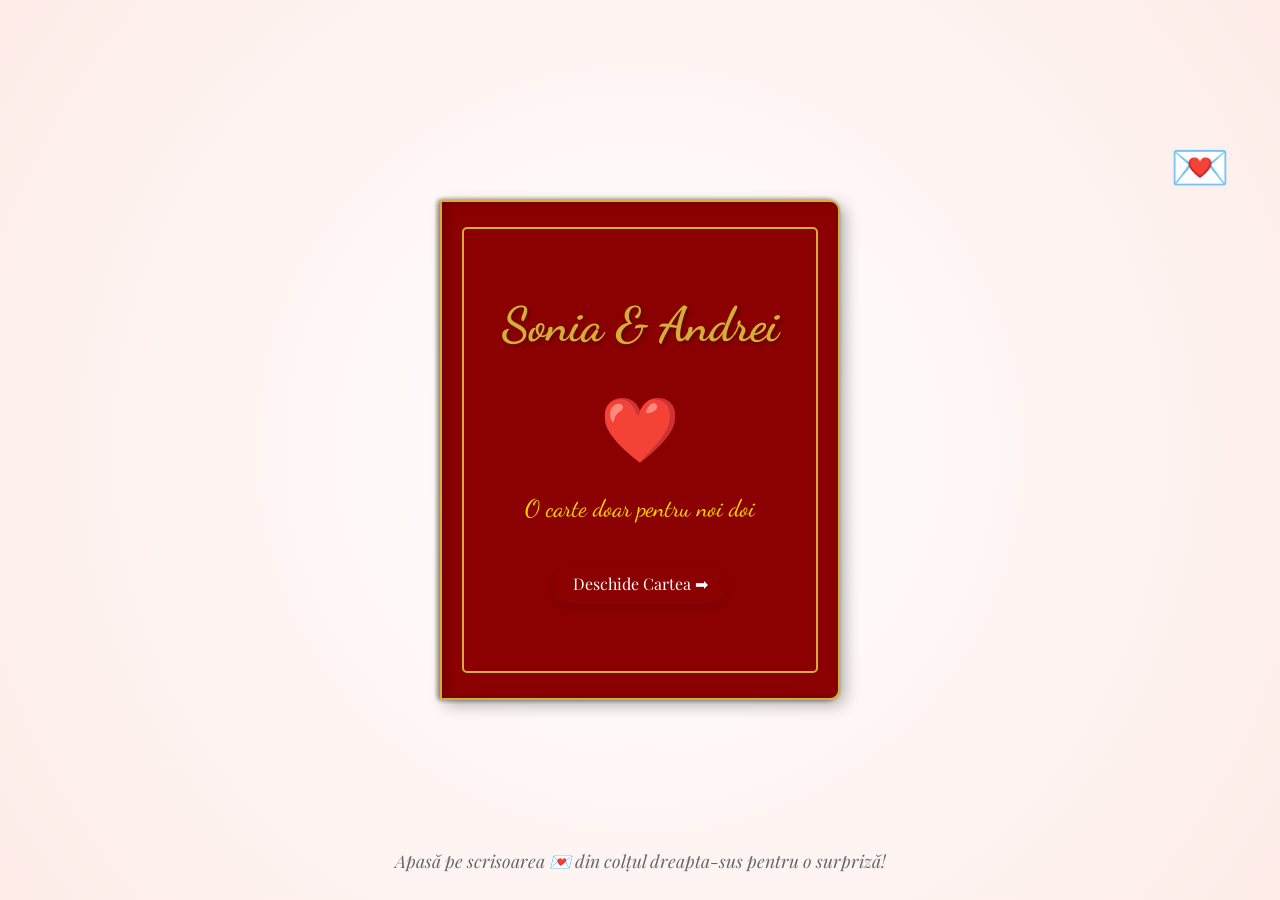
==== index.html @ a5e51661 "Add files via upload" ====
<!DOCTYPE html>
<html lang="ro">

<head>
    <meta charset="UTF-8">
    <meta name="viewport" content="width=device-width, initial-scale=1.0">
    <title>Pentru Iubirea Mea</title>
    <link rel="stylesheet" href="style.css">
    <link rel="preconnect" href="https://fonts.googleapis.com">
    <link rel="preconnect" href="https://fonts.gstatic.com" crossorigin>
    <link
        href="https://fonts.googleapis.com/css2?family=Dancing+Script:wght@700&family=Playfair+Display:ital,wght@0,400;0,700;1,400&display=swap"
        rel="stylesheet">
</head>

<body>

    <!-- Overlay pentru invitatia la date -->
    <div id="surprise-overlay" class="surprise-overlay hidden">
        <div class="surprise-content invitation-card">
            <h1 class="love-text">Date!!!!</h1>
            <div class="invitation-details">
                <p class="love-subtext">Doar noi doi</p>
                <p class="date-highlight">📅 Data: 26 Februarie 2026</p>
                <p class="date-highlight">⏰ Ora : 13:00</p>
                <p class="date-highlight">🌎 Locatia : Cinema si casa vranceana</p>
                <p class="plan-text">Cele mai bune locuri rezervate</p>
                <p class="plan-text">Ce zici? ❤️</p>
            </div>
            <button id="close-surprise" class="btn">Da normal!!!</button>
        </div>
        <div id="hearts-container"></div>
    </div>

    <div class="main-container">
        <!-- Scrisoarea / Invitatia -->
        <button id="magic-btn" class="magic-btn" title="Deschide scrisoarea!">💌</button>

        <div class="book-container">
            <div class="book" id="book">

                <!-- Foaia 1 : Coperta Față / Interior Copertă -->
                <div class="page" id="leaf1">
                    <div class="front page-content cover-front">
                        <h1>Sonia & Andrei</h1>
                        <div class="cover-decoration">❤️</div>
                        <p class="subtitle">O carte doar pentru noi doi</p>
                        <button class="next-btn" onclick="turnPage(1)">Deschide Cartea ➡</button>
                    </div>
                    <div class="back page-content">
                        <h2>Prima noastră ieșire...</h2>
                        <p>Totul a inceput simplu, si usor, nu a fost nimic fortat ceea ce m a facut sa ma indragostesc
                            pana peste cap de tine de la inceput</p>
                        <p>Când mă uit la pozele astea din prima zi, văd cât de mult am crescut amândoi și cât de frumos
                            a evoluat povestea noastră.</p>
                        <div class="decorative-line"></div>
                        <p class="date">Îmi aduc aminte cu cel mai mare drag.</p>
                    </div>
                </div>

                <!-- Foaia 2 : Prima noastra iesire -->
                <div class="page" id="leaf2">
                    <div class="front page-content">
                        <h2 style="margin-bottom: 5px;">Așa am început</h2>
                        <div class="double-polaroid-container">
                            <div class="polaroid polaroid-tilt-left small-polaroid">
                                <img src="poza6.jpeg" alt="Poza 6" class="memory-img small-img" id="img6">
                            </div>
                            <div class="polaroid polaroid-tilt-right small-polaroid">
                                <img src="poza7.jpeg" alt="Poza 7" class="memory-img small-img" id="img7">
                                <div class="caption">09.IX.2024</div>
                            </div>
                        </div>
                        <div class="page-controls">
                            <button class="prev-btn" onclick="turnBack(1)">⬅ Înapoi</button>
                            <button class="next-btn" onclick="turnPage(2)">Următoarea ➡</button>
                        </div>
                    </div>
                    <div class="back page-content">
                        <h2>Povestea Noastră...</h2>
                        <p>Aici voiam să las ceva drăguț scris pentru tine. Sincer, nici nu prea știu cum să încep.</p>
                        <p>Când mă uit înapoi la toate momentele noastre, îmi dau seama cât de norocos sunt să te am.
                            Ești cel mai bun lucru care mi s-a întâmplat.</p>
                        <div class="decorative-line"></div>
                        <p class="date">De la prima noastră ieșire până la o gramada de amintiri împreună.</p>
                    </div>
                </div>

                <!-- Foaia 3 : Primele Ierni -->
                <div class="page" id="leaf3">
                    <div class="front page-content">
                        <h2>Primele Ierni</h2>
                        <div class="polaroid">
                            <img src="poza5.jpg" alt="Poza 5" class="memory-img" id="img5">
                            <div class="caption">19.XII.2025</div>
                        </div>
                        <div class="page-controls">
                            <button class="prev-btn" onclick="turnBack(2)">⬅ Înapoi</button>
                            <button class="next-btn" onclick="turnPage(3)">Următoarea ➡</button>
                        </div>
                    </div>
                    <div class="back page-content text-page">
                        <p>De la primele noastre ieșiri mi-am dat seama că urmează ceva cu totul special între noi.</p>
                        <br>
                        <p>N-am să uit niciodată cum am început să ne cunoaștem, de la primele zâmbete și până acum.</p>
                    </div>
                </div>

                <!-- Foaia 4 : In bataia fulgilor -->
                <div class="page" id="leaf4">
                    <div class="front page-content">
                        <h2>În bătaia fulgilor</h2>
                        <div class="polaroid">
                            <img src="poza1.jpg" alt="Poza 1" class="memory-img" id="img1">
                            <div class="caption">23.I.2026</div>
                        </div>
                        <div class="page-controls">
                            <button class="prev-btn" onclick="turnBack(3)">⬅ Înapoi</button>
                            <button class="next-btn" onclick="turnPage(4)">Următoarea ➡</button>
                        </div>
                    </div>
                    <div class="back page-content text-page">
                        <p>Îmi aduc aminte cu drag și acum de momentele astea minunate ale noastre.</p>
                        <br>
                        <p>Chiar dacă afară este un frig de crăpau pietrele, tu mereu îmi încălzești sufletul.</p>
                    </div>
                </div>

                <!-- Foaia 5 : Momente de liniste -->
                <div class="page" id="leaf5">
                    <div class="front page-content">
                        <h2>Momente de liniște</h2>
                        <div class="polaroid">
                            <img src="poza2.jpg" alt="Poza 2" class="memory-img" id="img2">
                            <div class="caption">12.II.2026</div>
                        </div>
                        <div class="page-controls">
                            <button class="prev-btn" onclick="turnBack(4)">⬅ Înapoi</button>
                            <button class="next-btn" onclick="turnPage(5)">Următoarea ➡</button>
                        </div>
                    </div>
                    <div class="back page-content text-page">
                        <br>
                        <p>Nu contează neapărat unde suntem sau ce facem, ci faptul că suntem împreună. Tu ești "acasă"
                            pentru mine.</p>
                        <div class="hearts-illustration">💕</div>
                    </div>
                </div>

                <!-- Foaia 6 : Zambete de iarna -->
                <div class="page" id="leaf6">
                    <div class="front page-content">
                        <h2>Zâmbete de iarnă</h2>
                        <div class="polaroid">
                            <img src="poza3.jpg" alt="Poza 3" class="memory-img" id="img3">
                            <div class="caption">13.II.2026</div>
                        </div>
                        <div class="page-controls">
                            <button class="prev-btn" onclick="turnBack(5)">⬅ Înapoi</button>
                            <button class="next-btn" onclick="turnPage(6)">Următoarea ➡</button>
                        </div>
                    </div>
                    <div class="back page-content text-page">
                        <p>Te iubesc, Sonia!</p>
                        <br>
                        <p>Mai mult ca ieri, dar clar mai puțin ca mâine! ❤️</p>
                        <div class="hearts-illustration">✨</div>
                    </div>
                </div>

                <!-- Foaia 7 : Incheiere / Coperta Spate -->
                <div class="page" id="leaf7">
                    <div class="front page-content">
                        <h2>Viitorul Gata Scris</h2>
                        <p class="final-text">Și povestea continuă... Abia aștept să umplem cartea cu amintiri.</p>
                        <div class="polaroid small">
                            <img src="poza4.jpg" alt="Poza 4" class="memory-img" id="img4">
                            <div class="caption">20.II.2026</div>
                        </div>
                        <div class="page-controls">
                            <button class="prev-btn" onclick="turnBack(6)">⬅ Înapoi</button>
                            <button class="next-btn" onclick="turnPage(7)">Următoarea ➡</button>
                        </div>
                    </div>
                    <div class="back page-content cover-back">
                        <div class="cover-decoration">💓</div>
                        <h3>Facut cu dragoste pentru iubirea mea</h3>
                        <br><br>
                        <button class="next-btn" onclick="resetBook()">De la început ↺</button>
                    </div>
                </div>

            </div>
        </div>
    </div>

    <!-- Instructions for user to add photos -->
    <div class="photo-instructions">
        <p>Apasă pe scrisoarea 💌 din colțul dreapta-sus pentru o surpriză!</p>
    </div>

    <script src="script.js"></script>
</body>

</html>
---- style.css ----
:root {
    --bg-color: #fcf4f4;
    --paper-color: #fffdf5;
    --cover-color: #8B0000;
    --text-color: #3e2723;
    --gold: #d4af37;
    --heart-color: #ff4d4d;
}

* {
    box-sizing: border-box;
    margin: 0;
    padding: 0;
}

body {
    background-color: var(--bg-color);
    background-image: radial-gradient(circle at 50% 50%, #fff, #fdece8);
    font-family: 'Playfair Display', serif;
    color: var(--text-color);
    min-height: 100vh;
    display: flex;
    flex-direction: column;
    align-items: center;
    justify-content: center;
    overflow-x: hidden;
}

h1,
h2,
h3,
.love-text,
.cover-decoration,
.subtitle,
.magic-btn {
    font-family: 'Dancing Script', cursive;
}

/* --- Container Carte --- */
.main-container {
    perspective: 1500px;
    display: flex;
    justify-content: center;
    align-items: center;
    height: 80vh;
    width: 100vw;
}

.book-container {
    position: relative;
    width: 800px;
    height: 500px;
    transition: transform 0.5s ease;
    transform: translateX(-25%);
    /* Centreaza cartea inchisa */
}

@media (max-width: 900px) {
    .book-container {
        width: 90vw;
        height: 60vh;
    }
}

.book {
    position: relative;
    width: 50%;
    height: 100%;
    float: right;
    transform-style: preserve-3d;
}

/* --- Pagini --- */
.page {
    position: absolute;
    top: 0;
    left: 0;
    width: 100%;
    height: 100%;
    transform-origin: left center;
    transition: transform 1.5s cubic-bezier(0.645, 0.045, 0.355, 1);
    transform-style: preserve-3d;
}

.front,
.back {
    position: absolute;
    width: 100%;
    height: 100%;
    backface-visibility: hidden;
    padding: 30px;
    display: flex;
    flex-direction: column;
    justify-content: center;
    align-items: center;
    text-align: center;
    background-color: var(--paper-color);
    border: 1px solid #f0e6d2;
}

.front {
    z-index: 2;
    transform: rotateY(0deg);
    border-radius: 2px 10px 10px 2px;
    background-image: linear-gradient(to right, rgba(0, 0, 0, 0.05) 0%, rgba(0, 0, 0, 0) 5%);
    box-shadow: inset 0 0 20px rgba(0, 0, 0, 0.05), -2px 0 5px rgba(0, 0, 0, 0.1);
}

.back {
    z-index: 1;
    transform: rotateY(180deg);
    border-radius: 10px 2px 2px 10px;
    background-image: linear-gradient(to left, rgba(0, 0, 0, 0.05) 0%, rgba(0, 0, 0, 0) 5%);
    box-shadow: inset 0 0 20px rgba(0, 0, 0, 0.05), 2px 0 5px rgba(0, 0, 0, 0.1);
}

/* Coperte */
.cover-front,
.cover-back {
    background-color: var(--cover-color) !important;
    color: var(--gold);
    border: 2px solid var(--gold) !important;
    background-image: none !important;
    box-shadow: inset 4px 0 10px rgba(0, 0, 0, 0.2), 5px 5px 15px rgba(0, 0, 0, 0.3) !important;
}

.cover-front::after {
    content: '';
    position: absolute;
    top: 5%;
    left: 5%;
    right: 5%;
    bottom: 5%;
    border: 2px solid var(--gold);
    border-radius: 5px;
    pointer-events: none;
}

.cover-front h1 {
    font-size: 3rem;
    margin-bottom: 20px;
    line-height: 1.2;
    text-shadow: 2px 2px 4px rgba(0, 0, 0, 0.3);
}

.cover-decoration {
    font-size: 4rem;
    margin: 20px 0;
}

.subtitle {
    font-size: 1.5rem;
    color: #ffd700;
}

/* --- Elemente de design interior --- */
.page h2 {
    font-size: 2rem;
    color: var(--cover-color);
    margin-bottom: 20px;
}

p {
    font-size: 1.1rem;
    line-height: 1.6;
    margin-bottom: 15px;
}

.decorative-line {
    width: 50%;
    height: 2px;
    background: linear-gradient(90deg, transparent, var(--gold), transparent);
    margin: 20px auto;
}

.date {
    font-size: 0.9rem;
    font-style: italic;
    color: #777;
}

/* Cadre Poze tip Polaroid */
.polaroid {
    background: white;
    padding: 10px 10px 25px 10px;
    box-shadow: 0 4px 8px rgba(0, 0, 0, 0.1);
    transform: rotate(-2deg);
    transition: transform 0.3s;
    margin: 10px auto;
    max-width: 80%;
}

.polaroid:nth-child(even) {
    transform: rotate(3deg);
}

.polaroid:hover {
    transform: scale(1.05) rotate(0deg);
    z-index: 10;
}

.memory-img {
    width: 100%;
    height: 200px;
    object-fit: contain;
    background-color: #eee;
    /* Placeholder bg */
}

.polaroid.small .memory-img {
    height: 120px;
}

.double-polaroid-container {
    position: relative;
    width: 100%;
    height: 380px;
    /* Spatiu pentru pozele asezate pe diagonala */
    margin-top: 10px;
}

.small-polaroid {
    position: absolute;
    /* Pentru a le plasa unde vrem noi in container */
    padding: 8px 8px 15px 8px;
    box-shadow: 0 4px 8px rgba(0, 0, 0, 0.3);
}

.polaroid-tilt-left {
    top: 0;
    left: 10%;
    transform: rotate(-10deg) scale(0.95);
    z-index: 1;
    transition: transform 0.3s, z-index 0s;
}

.polaroid-tilt-right {
    bottom: 30px;
    right: 10%;
    transform: rotate(10deg) scale(1.05);
    z-index: 2;
    transition: transform 0.3s, z-index 0s;
}

.polaroid-tilt-left:hover,
.polaroid-tilt-right:hover {
    z-index: 10;
    transform: scale(1.2) rotate(0deg);
}

.small-img {
    height: 190px;
    width: auto;
    object-fit: cover;
    margin-bottom: 5px;
}

.caption {
    font-family: 'Dancing Script', cursive;
    font-size: 1.3rem;
    margin-top: 10px;
    color: #555;
}

.text-page {
    justify-content: center;
    padding: 40px;
}

.text-page p {
    font-size: 1.2rem;
    font-style: italic;
}

.hearts-illustration {
    font-size: 3rem;
    margin-top: 30px;
    animation: pulse 2s infinite;
}

@keyframes pulse {
    0% {
        transform: scale(1);
    }

    50% {
        transform: scale(1.1);
    }

    100% {
        transform: scale(1);
    }
}

/* --- Butoane --- */
button {
    background-color: var(--cover-color);
    color: white;
    border: none;
    padding: 10px 20px;
    border-radius: 20px;
    font-family: 'Playfair Display', serif;
    font-size: 1rem;
    cursor: pointer;
    transition: background-color 0.3s, transform 0.2s;
    margin-top: 20px;
    box-shadow: 0 4px 6px rgba(0, 0, 0, 0.1);
}

button:hover {
    background-color: #600000;
    transform: translateY(-2px);
}

.page-controls {
    display: flex;
    justify-content: space-between;
    width: 100%;
    position: absolute;
    bottom: 20px;
    padding: 0 30px;
    left: 0;
}

formidable-btn {
    pointer-events: auto;
}

/* --- Surpriza Interactiva / Scrisoarea --- */
.magic-btn {
    position: absolute;
    top: 20px;
    right: 30px;
    /* Mutat in dreapta */
    left: auto;
    background: transparent;
    border: none;
    font-size: 3rem;
    cursor: pointer;
    z-index: 100;
    box-shadow: none;
    transition: transform 0.3s;
    animation: bounce 2s infinite;
}

.magic-btn:hover {
    transform: scale(1.2) rotate(15deg);
    background: transparent;
}

.surprise-overlay {
    position: fixed;
    top: 0;
    left: 0;
    width: 100vw;
    height: 100vh;
    background-color: rgba(0, 0, 0, 0.85);
    z-index: 1000;
    display: flex;
    justify-content: center;
    align-items: center;
    backdrop-filter: blur(5px);
    opacity: 1;
    transition: opacity 0.5s ease;
}

.surprise-overlay.hidden {
    opacity: 0;
    pointer-events: none;
    z-index: -1;
}

.surprise-content {
    text-align: center;
    background: linear-gradient(135deg, var(--paper-color), #ffe6e6);
    padding: 50px;
    border-radius: 20px;
    box-shadow: 0 0 50px rgba(255, 77, 77, 0.4);
    z-index: 1001;
    transform: scale(0.8);
    transition: transform 0.5s cubic-bezier(0.175, 0.885, 0.32, 1.275);
    border: 2px solid var(--heart-color);
}

.invitation-card {
    background: #fff9f0;
    /* Culoare de hartie veche/invitatie */
    border: 3px double #d4af37;
    padding: 60px 40px;
    max-width: 600px;
}

.invitation-details {
    padding: 20px 0;
    border-top: 1px dashed #d4af37;
    border-bottom: 1px dashed #d4af37;
    margin-bottom: 30px;
}

.surprise-overlay:not(.hidden) .surprise-content {
    transform: scale(1);
}

.love-text {
    font-size: 3.5rem;
    color: var(--cover-color);
    margin-bottom: 20px;
    text-shadow: 1px 1px 5px rgba(0, 0, 0, 0.1);
    font-weight: normal;
}

.love-subtext {
    font-size: 1.6rem;
    color: #333;
    margin-bottom: 20px;
    font-family: 'Dancing Script', cursive;
}

.date-highlight {
    font-size: 1.3rem;
    color: var(--cover-color);
    font-weight: bold;
    margin-bottom: 10px;
    font-family: 'Playfair Display', serif;
}

.plan-text {
    font-size: 1.2rem;
    color: #444;
    line-height: 1.6;
    margin-top: 20px;
    font-style: italic;
}

.small-subtext {
    font-size: 1.2rem;
    color: #666;
    font-style: italic;
    margin-bottom: 30px;
}

.btn {
    font-size: 1.2rem;
    padding: 12px 30px;
    background: var(--heart-color);
}

.btn:hover {
    background: #cc0000;
}

@keyframes heartbeat {
    0% {
        transform: scale(1);
    }

    15% {
        transform: scale(1.1);
    }

    30% {
        transform: scale(1);
    }

    45% {
        transform: scale(1.1);
    }

    100% {
        transform: scale(1);
    }
}

/* Inimioare cazatoare */
.falling-heart {
    position: absolute;
    color: var(--heart-color);
    font-size: 1.5rem;
    top: -50px;
    z-index: 1000;
    user-select: none;
    pointer-events: none;
    animation: fall linear forwards;
}

@keyframes fall {
    to {
        transform: translateY(110vh) rotate(360deg);
    }
}

.photo-instructions {
    position: fixed;
    bottom: 10px;
    text-align: center;
    color: #666;
    font-size: 0.9rem;
    font-style: italic;
}

/* Z-index logic for pages */
#leaf1 {
    z-index: 7;
}

#leaf2 {
    z-index: 6;
}

#leaf3 {
    z-index: 5;
}

#leaf4 {
    z-index: 4;
}

#leaf5 {
    z-index: 3;
}

#leaf6 {
    z-index: 2;
}

#leaf7 {
    z-index: 1;
}

.flipped {
    transform: rotateY(-180deg) !important;
}
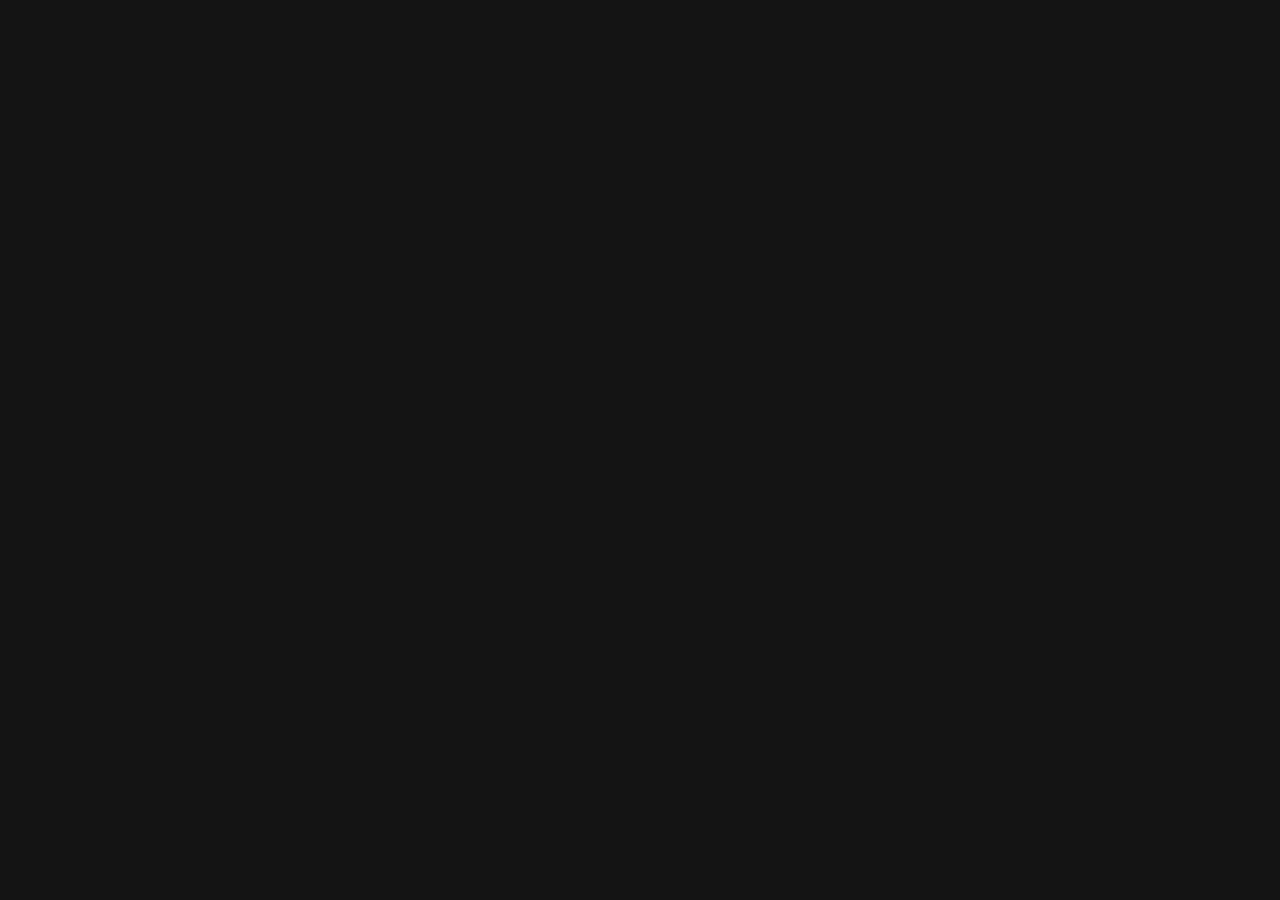
==== commit 7ff96370: "Add files via upload" ====
--- a/index.html
+++ b/index.html
@@ -1,205 +1,253 @@
-<!DOCTYPE html>
+﻿<!DOCTYPE html>
 <html lang="ro">
-
 <head>
     <meta charset="UTF-8">
     <meta name="viewport" content="width=device-width, initial-scale=1.0">
-    <title>Pentru Iubirea Mea</title>
-    <link rel="stylesheet" href="style.css">
+    <title>Sonia & Andrei - Amintirile Noastre</title>
+    <link rel="stylesheet" href="netflix.css">
     <link rel="preconnect" href="https://fonts.googleapis.com">
     <link rel="preconnect" href="https://fonts.gstatic.com" crossorigin>
-    <link
-        href="https://fonts.googleapis.com/css2?family=Dancing+Script:wght@700&family=Playfair+Display:ital,wght@0,400;0,700;1,400&display=swap"
-        rel="stylesheet">
+    <link href="https://fonts.googleapis.com/css2?family=Netflix+Sans:wght@400;500;700&family=Playfair+Display:wght@700&display=swap" rel="stylesheet">
 </head>
-
 <body>
 
-    <!-- Overlay pentru invitatia la date -->
-    <div id="surprise-overlay" class="surprise-overlay hidden">
-        <div class="surprise-content invitation-card">
-            <h1 class="love-text">Date!!!!</h1>
-            <div class="invitation-details">
-                <p class="love-subtext">Doar noi doi</p>
-                <p class="date-highlight">📅 Data: 26 Februarie 2026</p>
-                <p class="date-highlight">⏰ Ora : 13:00</p>
-                <p class="date-highlight">🌎 Locatia : Cinema si casa vranceana</p>
-                <p class="plan-text">Cele mai bune locuri rezervate</p>
-                <p class="plan-text">Ce zici? ❤️</p>
+<div id="intro-container" class="intro-container">
+<!-- Edit the letter attr to: N, E, T, F, L, I or X -->
+   <netflixintro letter="N">
+    <div class="helper-1">
+      <div class="effect-brush">
+        <span class="fur-31"></span>
+        <span class="fur-30"></span>
+        <span class="fur-29"></span>
+        <span class="fur-28"></span>
+        <span class="fur-27"></span>
+        <span class="fur-26"></span>
+        <span class="fur-25"></span>
+        <span class="fur-24"></span>
+        <span class="fur-23"></span>
+        <span class="fur-22"></span>
+        <span class="fur-21"></span>
+        <span class="fur-20"></span>
+        <span class="fur-19"></span>
+        <span class="fur-18"></span>
+        <span class="fur-17"></span>
+        <span class="fur-16"></span>
+        <span class="fur-15"></span>
+        <span class="fur-14"></span>
+        <span class="fur-13"></span>
+        <span class="fur-12"></span>
+        <span class="fur-11"></span>
+        <span class="fur-10"></span>
+        <span class="fur-9"></span>
+        <span class="fur-8"></span>
+        <span class="fur-7"></span>
+        <span class="fur-6"></span>
+        <span class="fur-5"></span>
+        <span class="fur-4"></span>
+        <span class="fur-3"></span>
+        <span class="fur-2"></span>
+        <span class="fur-1"></span>
+      </div>
+      <div class="effect-lumieres">
+        <span class="lamp-1"></span>
+        <span class="lamp-2"></span>
+        <span class="lamp-3"></span>
+        <span class="lamp-4"></span>
+        <span class="lamp-5"></span>
+        <span class="lamp-6"></span>
+        <span class="lamp-7"></span>
+        <span class="lamp-8"></span>
+        <span class="lamp-9"></span>
+        <span class="lamp-10"></span>
+        <span class="lamp-11"></span>
+        <span class="lamp-12"></span>
+        <span class="lamp-13"></span>
+        <span class="lamp-14"></span>
+        <span class="lamp-15"></span>
+        <span class="lamp-16"></span>
+        <span class="lamp-17"></span>
+        <span class="lamp-18"></span>
+        <span class="lamp-19"></span>
+        <span class="lamp-20"></span>
+        <span class="lamp-21"></span>
+        <span class="lamp-22"></span>
+        <span class="lamp-23"></span>
+        <span class="lamp-24"></span>
+        <span class="lamp-25"></span>
+        <span class="lamp-26"></span>
+        <span class="lamp-27"></span>
+        <span class="lamp-28"></span>
+      </div>
+    </div>
+    <div class="helper-2">
+      <div class="effect-brush">
+        <span class="fur-31"></span>
+        <span class="fur-30"></span>
+        <span class="fur-29"></span>
+        <span class="fur-28"></span>
+        <span class="fur-27"></span>
+        <span class="fur-26"></span>
+        <span class="fur-25"></span>
+        <span class="fur-24"></span>
+        <span class="fur-23"></span>
+        <span class="fur-22"></span>
+        <span class="fur-21"></span>
+        <span class="fur-20"></span>
+        <span class="fur-19"></span>
+        <span class="fur-18"></span>
+        <span class="fur-17"></span>
+        <span class="fur-16"></span>
+        <span class="fur-15"></span>
+        <span class="fur-14"></span>
+        <span class="fur-13"></span>
+        <span class="fur-12"></span>
+        <span class="fur-11"></span>
+        <span class="fur-10"></span>
+        <span class="fur-9"></span>
+        <span class="fur-8"></span>
+        <span class="fur-7"></span>
+        <span class="fur-6"></span>
+        <span class="fur-5"></span>
+        <span class="fur-4"></span>
+        <span class="fur-3"></span>
+        <span class="fur-2"></span>
+        <span class="fur-1"></span>
+      </div>
+    </div>
+    <div class="helper-3">
+      <div class="effect-brush">
+        <span class="fur-31"></span>
+        <span class="fur-30"></span>
+        <span class="fur-29"></span>
+        <span class="fur-28"></span>
+        <span class="fur-27"></span>
+        <span class="fur-26"></span>
+        <span class="fur-25"></span>
+        <span class="fur-24"></span>
+        <span class="fur-23"></span>
+        <span class="fur-22"></span>
+        <span class="fur-21"></span>
+        <span class="fur-20"></span>
+        <span class="fur-19"></span>
+        <span class="fur-18"></span>
+        <span class="fur-17"></span>
+        <span class="fur-16"></span>
+        <span class="fur-15"></span>
+        <span class="fur-14"></span>
+        <span class="fur-13"></span>
+        <span class="fur-12"></span>
+        <span class="fur-11"></span>
+        <span class="fur-10"></span>
+        <span class="fur-9"></span>
+        <span class="fur-8"></span>
+        <span class="fur-7"></span>
+        <span class="fur-6"></span>
+        <span class="fur-5"></span>
+        <span class="fur-4"></span>
+        <span class="fur-3"></span>
+        <span class="fur-2"></span>
+        <span class="fur-1"></span>
+      </div>
+    </div>
+    <div class="helper-4">
+      <div class="effect-brush">
+        <span class="fur-31"></span>
+        <span class="fur-30"></span>
+        <span class="fur-29"></span>
+        <span class="fur-28"></span>
+        <span class="fur-27"></span>
+        <span class="fur-26"></span>
+        <span class="fur-25"></span>
+        <span class="fur-24"></span>
+        <span class="fur-23"></span>
+        <span class="fur-22"></span>
+        <span class="fur-21"></span>
+        <span class="fur-20"></span>
+        <span class="fur-19"></span>
+        <span class="fur-18"></span>
+        <span class="fur-17"></span>
+        <span class="fur-16"></span>
+        <span class="fur-15"></span>
+        <span class="fur-14"></span>
+        <span class="fur-13"></span>
+        <span class="fur-12"></span>
+        <span class="fur-11"></span>
+        <span class="fur-10"></span>
+        <span class="fur-9"></span>
+        <span class="fur-8"></span>
+        <span class="fur-7"></span>
+        <span class="fur-6"></span>
+        <span class="fur-5"></span>
+        <span class="fur-4"></span>
+        <span class="fur-3"></span>
+        <span class="fur-2"></span>
+        <span class="fur-1"></span>
+      </div>
+    </div>
+  </netflixintro>
+</div>
+
+
+    <!-- Main Content (Netflix Menu) -->
+    <div id="main-content" class="main-content hidden">
+        <!-- Navbar -->
+        <header class="navbar">
+            <div class="nav-logo">S</div>
+            <div class="nav-profile">
+                <span>Profil: Andrei</span>
+                <div class="profile-icon"></div>
             </div>
-            <button id="close-surprise" class="btn">Da normal!!!</button>
+        </header>
+
+        <!-- Hero Section -->
+        <div class="hero">
+            <div class="hero-content">
+                <h1 class="hero-title">Povestea Noastră</h1>
+                <p class="hero-description">Alege o carte de amintiri și retrăiește cele mai frumoase momente pe care le-am petrecut împreună.</p>
+            </div>
+            <div class="hero-fade-bottom"></div>
         </div>
-        <div id="hearts-container"></div>
-    </div>
-
-    <div class="main-container">
-        <!-- Scrisoarea / Invitatia -->
-        <button id="magic-btn" class="magic-btn" title="Deschide scrisoarea!">💌</button>
-
-        <div class="book-container">
-            <div class="book" id="book">
-
-                <!-- Foaia 1 : Coperta Față / Interior Copertă -->
-                <div class="page" id="leaf1">
-                    <div class="front page-content cover-front">
-                        <h1>Sonia & Andrei</h1>
-                        <div class="cover-decoration">❤️</div>
-                        <p class="subtitle">O carte doar pentru noi doi</p>
-                        <button class="next-btn" onclick="turnPage(1)">Deschide Cartea ➡</button>
+
+        <!-- Cards Section -->
+        <div class="row">
+            <h2 class="row-title">Colecția de Amintiri</h2>
+            <div class="cards-container">
+                <!-- Card 1 -->
+                <a href="book1.html" class="movie-card">
+                    <img src="poza1.jpg" alt="Cartea 1" class="card-img">
+                    <div class="card-info">
+                        <h3>Cartea 1: Începutul</h3>
+                        <p class="match-score">99% Potrivire</p>
                     </div>
-                    <div class="back page-content">
-                        <h2>Prima noastră ieșire...</h2>
-                        <p>Totul a inceput simplu, si usor, nu a fost nimic fortat ceea ce m a facut sa ma indragostesc
-                            pana peste cap de tine de la inceput</p>
-                        <p>Când mă uit la pozele astea din prima zi, văd cât de mult am crescut amândoi și cât de frumos
-                            a evoluat povestea noastră.</p>
-                        <div class="decorative-line"></div>
-                        <p class="date">Îmi aduc aminte cu cel mai mare drag.</p>
+                </a>
+
+                <!-- Card 2 -->
+                <a href="book2.html" class="movie-card">
+                    <img src="poza2.jpg" alt="Cartea 2" class="card-img">
+                    <div class="card-info">
+                        <h3>Cartea 2: Momente de liniște</h3>
+                        <p class="match-score">100% Potrivire</p>
                     </div>
-                </div>
-
-                <!-- Foaia 2 : Prima noastra iesire -->
-                <div class="page" id="leaf2">
-                    <div class="front page-content">
-                        <h2 style="margin-bottom: 5px;">Așa am început</h2>
-                        <div class="double-polaroid-container">
-                            <div class="polaroid polaroid-tilt-left small-polaroid">
-                                <img src="poza6.jpeg" alt="Poza 6" class="memory-img small-img" id="img6">
-                            </div>
-                            <div class="polaroid polaroid-tilt-right small-polaroid">
-                                <img src="poza7.jpeg" alt="Poza 7" class="memory-img small-img" id="img7">
-                                <div class="caption">09.IX.2024</div>
-                            </div>
-                        </div>
-                        <div class="page-controls">
-                            <button class="prev-btn" onclick="turnBack(1)">⬅ Înapoi</button>
-                            <button class="next-btn" onclick="turnPage(2)">Următoarea ➡</button>
-                        </div>
+                </a>
+
+                <!-- Card 3 -->
+                <a href="book3.html" class="movie-card">
+                    <img src="poza3.jpg" alt="Cartea 3" class="card-img">
+                    <div class="card-info">
+                        <h3>Cartea 3: Doar noi doi</h3>
+                        <p class="match-score">101% Potrivire</p>
                     </div>
-                    <div class="back page-content">
-                        <h2>Povestea Noastră...</h2>
-                        <p>Aici voiam să las ceva drăguț scris pentru tine. Sincer, nici nu prea știu cum să încep.</p>
-                        <p>Când mă uit înapoi la toate momentele noastre, îmi dau seama cât de norocos sunt să te am.
-                            Ești cel mai bun lucru care mi s-a întâmplat.</p>
-                        <div class="decorative-line"></div>
-                        <p class="date">De la prima noastră ieșire până la o gramada de amintiri împreună.</p>
-                    </div>
-                </div>
-
-                <!-- Foaia 3 : Primele Ierni -->
-                <div class="page" id="leaf3">
-                    <div class="front page-content">
-                        <h2>Primele Ierni</h2>
-                        <div class="polaroid">
-                            <img src="poza5.jpg" alt="Poza 5" class="memory-img" id="img5">
-                            <div class="caption">19.XII.2025</div>
-                        </div>
-                        <div class="page-controls">
-                            <button class="prev-btn" onclick="turnBack(2)">⬅ Înapoi</button>
-                            <button class="next-btn" onclick="turnPage(3)">Următoarea ➡</button>
-                        </div>
-                    </div>
-                    <div class="back page-content text-page">
-                        <p>De la primele noastre ieșiri mi-am dat seama că urmează ceva cu totul special între noi.</p>
-                        <br>
-                        <p>N-am să uit niciodată cum am început să ne cunoaștem, de la primele zâmbete și până acum.</p>
-                    </div>
-                </div>
-
-                <!-- Foaia 4 : In bataia fulgilor -->
-                <div class="page" id="leaf4">
-                    <div class="front page-content">
-                        <h2>În bătaia fulgilor</h2>
-                        <div class="polaroid">
-                            <img src="poza1.jpg" alt="Poza 1" class="memory-img" id="img1">
-                            <div class="caption">23.I.2026</div>
-                        </div>
-                        <div class="page-controls">
-                            <button class="prev-btn" onclick="turnBack(3)">⬅ Înapoi</button>
-                            <button class="next-btn" onclick="turnPage(4)">Următoarea ➡</button>
-                        </div>
-                    </div>
-                    <div class="back page-content text-page">
-                        <p>Îmi aduc aminte cu drag și acum de momentele astea minunate ale noastre.</p>
-                        <br>
-                        <p>Chiar dacă afară este un frig de crăpau pietrele, tu mereu îmi încălzești sufletul.</p>
-                    </div>
-                </div>
-
-                <!-- Foaia 5 : Momente de liniste -->
-                <div class="page" id="leaf5">
-                    <div class="front page-content">
-                        <h2>Momente de liniște</h2>
-                        <div class="polaroid">
-                            <img src="poza2.jpg" alt="Poza 2" class="memory-img" id="img2">
-                            <div class="caption">12.II.2026</div>
-                        </div>
-                        <div class="page-controls">
-                            <button class="prev-btn" onclick="turnBack(4)">⬅ Înapoi</button>
-                            <button class="next-btn" onclick="turnPage(5)">Următoarea ➡</button>
-                        </div>
-                    </div>
-                    <div class="back page-content text-page">
-                        <br>
-                        <p>Nu contează neapărat unde suntem sau ce facem, ci faptul că suntem împreună. Tu ești "acasă"
-                            pentru mine.</p>
-                        <div class="hearts-illustration">💕</div>
-                    </div>
-                </div>
-
-                <!-- Foaia 6 : Zambete de iarna -->
-                <div class="page" id="leaf6">
-                    <div class="front page-content">
-                        <h2>Zâmbete de iarnă</h2>
-                        <div class="polaroid">
-                            <img src="poza3.jpg" alt="Poza 3" class="memory-img" id="img3">
-                            <div class="caption">13.II.2026</div>
-                        </div>
-                        <div class="page-controls">
-                            <button class="prev-btn" onclick="turnBack(5)">⬅ Înapoi</button>
-                            <button class="next-btn" onclick="turnPage(6)">Următoarea ➡</button>
-                        </div>
-                    </div>
-                    <div class="back page-content text-page">
-                        <p>Te iubesc, Sonia!</p>
-                        <br>
-                        <p>Mai mult ca ieri, dar clar mai puțin ca mâine! ❤️</p>
-                        <div class="hearts-illustration">✨</div>
-                    </div>
-                </div>
-
-                <!-- Foaia 7 : Incheiere / Coperta Spate -->
-                <div class="page" id="leaf7">
-                    <div class="front page-content">
-                        <h2>Viitorul Gata Scris</h2>
-                        <p class="final-text">Și povestea continuă... Abia aștept să umplem cartea cu amintiri.</p>
-                        <div class="polaroid small">
-                            <img src="poza4.jpg" alt="Poza 4" class="memory-img" id="img4">
-                            <div class="caption">20.II.2026</div>
-                        </div>
-                        <div class="page-controls">
-                            <button class="prev-btn" onclick="turnBack(6)">⬅ Înapoi</button>
-                            <button class="next-btn" onclick="turnPage(7)">Următoarea ➡</button>
-                        </div>
-                    </div>
-                    <div class="back page-content cover-back">
-                        <div class="cover-decoration">💓</div>
-                        <h3>Facut cu dragoste pentru iubirea mea</h3>
-                        <br><br>
-                        <button class="next-btn" onclick="resetBook()">De la început ↺</button>
-                    </div>
-                </div>
-
+                </a>
             </div>
         </div>
     </div>
 
-    <!-- Instructions for user to add photos -->
-    <div class="photo-instructions">
-        <p>Apasă pe scrisoarea 💌 din colțul dreapta-sus pentru o surpriză!</p>
-    </div>
-
-    <script src="script.js"></script>
+    <script src="netflix.js"></script>
 </body>
-
-</html>+</html>
+
+
+
+
+
+
--- a/netflix.css
+++ b/netflix.css
@@ -0,0 +1,1482 @@
+﻿/* Reset and base styles */
+* {
+  margin: 0;
+  padding: 0;
+  box-sizing: border-box;
+}
+
+body {
+  background-color: #141414;
+  /* Netflix dark background */
+  color: #fff;
+  font-family: 'Netflix Sans', 'Helvetica Neue', Helvetica, Arial, sans-serif;
+  overflow-x: hidden;
+}
+
+a {
+  text-decoration: none;
+  color: inherit;
+}
+
+/* --- Intro Animation --- */
+#intro-container {
+  position: fixed;
+  top: 0;
+  left: 0;
+  width: 100vw;
+  height: 100vh;
+  background-color: #000;
+  display: flex;
+  justify-content: center;
+  align-items: center;
+  z-index: 9999;
+  flex-direction: row;
+  opacity: 1;
+  transition: opacity 1s ease-out;
+}
+
+.intro-logo {
+  display: flex;
+  align-items: center;
+  justify-content: center;
+  gap: 10px;
+}
+
+.logo-letter {
+  font-family: 'Playfair Display', serif;
+  font-size: 8rem;
+  font-weight: 700;
+  color: #E50914;
+  /* Netflix Red */
+  opacity: 0;
+  transform: scale(0.5);
+  animation: zoomInFade 2s forwards;
+}
+
+.logo-ampersand {
+  font-family: 'Playfair Display', serif;
+  font-size: 5rem;
+  color: #E50914;
+  opacity: 0;
+  transform: scale(0.5);
+  animation: zoomInFade 2s forwards 0.5s;
+}
+
+.logo-letter:first-child {
+  animation-delay: 0s;
+}
+
+.logo-letter:last-child {
+  animation-delay: 1s;
+}
+
+@keyframes zoomInFade {
+  0% {
+    opacity: 0;
+    transform: scale(0.5);
+  }
+
+  50% {
+    opacity: 1;
+    transform: scale(1.1);
+  }
+
+  100% {
+    opacity: 1;
+    transform: scale(1);
+  }
+}
+
+.hidden {
+  display: none !important;
+}
+
+/* --- Main Content (Netflix Menu) --- */
+.main-content {
+  min-height: 100vh;
+  display: flex;
+  flex-direction: column;
+}
+
+/* Navbar */
+.navbar {
+  position: fixed;
+  top: 0;
+  width: 100%;
+  padding: 20px 40px;
+  display: flex;
+  justify-content: space-between;
+  align-items: center;
+  z-index: 100;
+  background: linear-gradient(to bottom, rgba(0, 0, 0, 0.8) 0%, rgba(0, 0, 0, 0) 100%);
+  transition: background-color 0.3s;
+}
+
+.nav-logo {
+  font-family: 'Playfair Display', serif;
+  font-size: 2rem;
+  color: #E50914;
+  font-weight: 700;
+  cursor: pointer;
+}
+
+.nav-profile {
+  display: flex;
+  align-items: center;
+  gap: 10px;
+  cursor: pointer;
+}
+
+.profile-icon {
+  width: 32px;
+  height: 32px;
+  background-color: #E50914;
+  /* Placeholder color, can be an image */
+  border-radius: 4px;
+}
+
+/* Hero Section */
+.hero {
+  position: relative;
+  height: 80vh;
+  background-image: url('poza2.jpg');
+  /* Using poza2 as hero background */
+  background-size: cover;
+  background-position: center 20%;
+}
+
+.hero::before {
+  content: '';
+  position: absolute;
+  top: 0;
+  left: 0;
+  width: 100%;
+  height: 100%;
+  background: linear-gradient(to right, rgba(20, 20, 20, 0.9) 0%, rgba(20, 20, 20, 0.4) 50%, rgba(20, 20, 20, 0.1) 100%);
+}
+
+.hero-content {
+  position: absolute;
+  top: 35%;
+  left: 40px;
+  max-width: 600px;
+  z-index: 10;
+}
+
+.hero-title {
+  font-size: 4rem;
+  font-weight: 700;
+  margin-bottom: 20px;
+  text-shadow: 2px 2px 4px rgba(0, 0, 0, 0.5);
+}
+
+.hero-description {
+  font-size: 1.2rem;
+  line-height: 1.5;
+  text-shadow: 2px 2px 4px rgba(0, 0, 0, 0.5);
+  margin-bottom: 20px;
+  max-width: 80%;
+}
+
+.hero-fade-bottom {
+  position: absolute;
+  bottom: 0;
+  width: 100%;
+  height: 15rem;
+  background-image: linear-gradient(180deg, transparent, rgba(20, 20, 20, 0.61), #141414);
+}
+
+/* Cards Section - The "Movies" */
+.row {
+  padding: 20px 40px;
+  position: relative;
+  z-index: 20;
+  margin-top: -100px;
+  /* Overlap hero slightly */
+}
+
+.row-title {
+  font-size: 1.5rem;
+  margin-bottom: 20px;
+  font-weight: 500;
+}
+
+.cards-container {
+  display: flex;
+  gap: 20px;
+  overflow-x: auto;
+  padding-bottom: 40px;
+  /* Space for hover expansion */
+  padding-top: 20px;
+  scrollbar-width: none;
+  /* Firefox */
+}
+
+.cards-container::-webkit-scrollbar {
+  display: none;
+  /* Safari and Chrome */
+}
+
+.movie-card {
+  position: relative;
+  min-width: 250px;
+  max-width: 300px;
+  flex: 1;
+  border-radius: 4px;
+  overflow: hidden;
+  transition: transform 0.3s ease, box-shadow 0.3s ease;
+  cursor: pointer;
+  background-color: #2f2f2f;
+  /* Fallback */
+}
+
+.movie-card:hover {
+  transform: scale(1.08) translateY(-10px);
+  box-shadow: 0 10px 20px rgba(0, 0, 0, 0.8);
+  z-index: 30;
+  /* Bring hovered card above others */
+}
+
+.card-img {
+  width: 100%;
+  height: 160px;
+  object-fit: cover;
+  display: block;
+  transition: filter 0.3s;
+}
+
+.movie-card:hover .card-img {
+  filter: brightness(1.1);
+}
+
+.card-info {
+  padding: 15px;
+  background-color: #181818;
+  position: absolute;
+  bottom: 0;
+  width: 100%;
+  transform: translateY(100%);
+  transition: transform 0.3s ease-in-out;
+}
+
+.movie-card:hover .card-info {
+  transform: translateY(0);
+}
+
+.card-info h3 {
+  font-size: 1rem;
+  margin-bottom: 5px;
+  white-space: nowrap;
+  overflow: hidden;
+  text-overflow: ellipsis;
+}
+
+.match-score {
+  color: #46d369;
+  /* Netflix green match text */
+  font-size: 0.9rem;
+  font-weight: 700;
+}
+
+/* Responsive adjustments */
+@media (max-width: 768px) {
+  .hero-title {
+    font-size: 2.5rem;
+  }
+
+  .hero-content {
+    left: 20px;
+  }
+
+  .navbar {
+    padding: 15px 20px;
+  }
+
+  .row {
+    padding: 20px;
+  }
+
+  .movie-card {
+    min-width: 200px;
+  }
+
+  /* On mobile, keep card info visible since there's no hover */
+  .card-info {
+    transform: translateY(0);
+    position: relative;
+  }
+
+  .card-img {
+    height: 120px;
+  }
+
+  .movie-card:hover {
+    transform: scale(1.02);
+    /* Less zoom on mobile */
+  }
+}
+
+html,
+body {
+  margin: 0;
+  padding: 0;
+  width: 100%;
+  height: 100%;
+}
+
+#intro-container {
+  display: flex;
+  flex-direction: column;
+  justify-content: center;
+  align-items: center;
+  width: 100%;
+  height: 100%;
+  background-color: #000000;
+  overflow: hidden;
+}
+
+#intro-container netflixintro {
+  display: block;
+  position: relative;
+  width: 300px;
+  height: 300px;
+  overflow: hidden;
+  animation-name: zoom-in;
+  animation-delay: 0.5s;
+  animation-duration: 3.5s;
+  animation-timing-function: ease-in;
+  animation-fill-mode: forwards;
+  background-size: 4000px;
+  background-position: -1950px 0;
+}
+
+#intro-container netflixintro::before {
+  content: "";
+  position: absolute;
+  display: block;
+  background-color: #000000;
+  width: 150%;
+  height: 30%;
+  left: -25%;
+  bottom: -27%;
+  border-radius: 50%;
+  z-index: 5;
+  transform-origin: left center;
+  background-size: 4000px;
+  background-position: -1950px 0;
+}
+
+#intro-container netflixintro[letter=N] {
+  transform-origin: 30% center;
+}
+
+#intro-container netflixintro[letter=N] .helper-1 {
+  width: 19.5%;
+  height: 100%;
+  background-color: rgba(228, 9, 19, 0.5);
+  left: 22.4%;
+  top: 0;
+  transform: rotate(180deg);
+  animation-name: fading-lumieres-box;
+  animation-duration: 2s;
+  animation-delay: 0.6s;
+  animation-fill-mode: forwards;
+}
+
+#intro-container netflixintro[letter=N] .helper-1 .effect-brush {
+  animation-name: brush-moving;
+  animation-duration: 2.5s;
+  animation-fill-mode: forwards;
+  animation-delay: 1.2s;
+}
+
+#intro-container netflixintro[letter=N] .helper-1 .effect-brush [class*=fur-] {
+  bottom: 0;
+  height: 40%;
+}
+
+#intro-container netflixintro[letter=N] .helper-3 {
+  width: 19%;
+  height: 150%;
+  left: 40.5%;
+  top: -25%;
+  transform: rotate(-19.5deg);
+  box-shadow: 0px 0px 35px -12px rgba(0, 0, 0, 0.4);
+  overflow: hidden;
+}
+
+#intro-container netflixintro[letter=N] .helper-3 .effect-brush {
+  animation-name: brush-moving;
+  animation-duration: 2s;
+  animation-fill-mode: forwards;
+  animation-delay: 0.8s;
+}
+
+#intro-container netflixintro[letter=N] .helper-2 {
+  width: 19.5%;
+  height: 100%;
+  left: 57.8%;
+  top: 0;
+  transform: rotate(180deg);
+  overflow: hidden;
+}
+
+#intro-container netflixintro[letter=N] .helper-2 .effect-brush {
+  animation-name: brush-moving;
+  animation-duration: 2s;
+  animation-fill-mode: forwards;
+  animation-delay: 0.5s;
+}
+
+#intro-container netflixintro[letter=E] {
+  transform-origin: 30% center;
+}
+
+#intro-container netflixintro[letter=E] .helper-1 {
+  width: 19.5%;
+  height: 100%;
+  background-color: rgba(228, 9, 19, 0.5);
+  left: 22%;
+  top: 0;
+  transform: rotate(180deg);
+  animation-name: fading-lumieres-box;
+  animation-duration: 2s;
+  animation-delay: 0.6s;
+  animation-fill-mode: forwards;
+}
+
+#intro-container netflixintro[letter=E] .helper-1 .effect-brush {
+  animation-name: brush-moving;
+  animation-duration: 2.5s;
+  animation-fill-mode: forwards;
+  animation-delay: 1.2s;
+}
+
+#intro-container netflixintro[letter=E] .helper-1 .effect-brush [class*=fur-] {
+  bottom: 0;
+  height: 40%;
+}
+
+#intro-container netflixintro[letter=E] .helper-2 {
+  width: 17.5%;
+  height: 50%;
+  left: 38%;
+  top: -49px;
+  transform: rotate(270deg);
+  overflow: hidden;
+}
+
+#intro-container netflixintro[letter=E] .helper-2 .effect-brush {
+  animation-name: brush-moving;
+  animation-duration: 2s;
+  animation-fill-mode: forwards;
+  animation-delay: 0.8s;
+}
+
+#intro-container netflixintro[letter=E] .helper-3 {
+  width: 17%;
+  height: 39%;
+  left: 33%;
+  top: 29%;
+  transform: rotate(-90deg);
+  box-shadow: 0px 0px 35px -12px rgba(0, 0, 0, 0.4);
+  overflow: hidden;
+  animation-name: fading-out;
+  animation-duration: 2s;
+  animation-fill-mode: forwards;
+  animation-delay: 1s;
+}
+
+#intro-container netflixintro[letter=E] .helper-3 .effect-brush {
+  animation-name: brush-moving;
+  animation-duration: 2s;
+  animation-fill-mode: forwards;
+  animation-delay: 0.6s;
+}
+
+#intro-container netflixintro[letter=E] .helper-4 {
+  width: 17.5%;
+  height: 50%;
+  left: 38%;
+  top: 196px;
+  transform: rotate(270deg);
+  overflow: hidden;
+}
+
+#intro-container netflixintro[letter=E] .helper-4 .effect-brush {
+  animation-name: brush-moving;
+  animation-duration: 2s;
+  animation-fill-mode: forwards;
+  animation-delay: 0.4s;
+  animation-delay: 0.5s;
+}
+
+#intro-container netflixintro[letter=T] {
+  transform-origin: center center;
+}
+
+#intro-container netflixintro[letter=T] .helper-1 {
+  width: 19.5%;
+  height: 100%;
+  background-color: rgba(228, 9, 19, 0.5);
+  left: 38%;
+  top: 0;
+  transform: rotate(180deg);
+  animation-name: fading-lumieres-box;
+  animation-duration: 2s;
+  animation-delay: 0.6s;
+  animation-fill-mode: forwards;
+}
+
+#intro-container netflixintro[letter=T] .helper-1 .effect-brush {
+  animation-name: brush-moving;
+  animation-duration: 2.5s;
+  animation-fill-mode: forwards;
+  animation-delay: 1s;
+}
+
+#intro-container netflixintro[letter=T] .helper-1 .effect-brush [class*=fur-] {
+  bottom: 0;
+  height: 40%;
+}
+
+#intro-container netflixintro[letter=T] .helper-2 {
+  width: 17.5%;
+  height: 54%;
+  left: 39%;
+  top: -55px;
+  transform: rotate(270deg);
+  overflow: hidden;
+}
+
+#intro-container netflixintro[letter=T] .helper-2 .effect-brush {
+  animation-name: brush-moving;
+  animation-duration: 2s;
+  animation-fill-mode: forwards;
+  animation-delay: 0.5s;
+}
+
+#intro-container netflixintro[letter=F] {
+  transform-origin: 30% center;
+}
+
+#intro-container netflixintro[letter=F] .helper-1 {
+  width: 19.5%;
+  height: 100%;
+  background-color: rgba(228, 9, 19, 0.5);
+  left: 22%;
+  top: 0;
+  transform: rotate(180deg);
+  animation-name: fading-lumieres-box;
+  animation-duration: 2s;
+  animation-delay: 0.6s;
+  animation-fill-mode: forwards;
+}
+
+#intro-container netflixintro[letter=F] .helper-1 .effect-brush {
+  animation-name: brush-moving;
+  animation-duration: 2.5s;
+  animation-fill-mode: forwards;
+  animation-delay: 1.2s;
+}
+
+#intro-container netflixintro[letter=F] .helper-1 .effect-brush [class*=fur-] {
+  bottom: 0;
+  height: 40%;
+}
+
+#intro-container netflixintro[letter=F] .helper-2 {
+  width: 17.5%;
+  height: 50%;
+  left: 38%;
+  top: -49px;
+  transform: rotate(270deg);
+  overflow: hidden;
+}
+
+#intro-container netflixintro[letter=F] .helper-2 .effect-brush {
+  animation-name: brush-moving;
+  animation-duration: 2s;
+  animation-fill-mode: forwards;
+  animation-delay: 0.7s;
+}
+
+#intro-container netflixintro[letter=F] .helper-3 {
+  width: 17%;
+  height: 39%;
+  left: 33%;
+  top: 29%;
+  transform: rotate(-90deg);
+  box-shadow: 0px 0px 35px -12px rgba(0, 0, 0, 0.4);
+  overflow: hidden;
+  animation-name: fading-out;
+  animation-duration: 2s;
+  animation-fill-mode: forwards;
+  animation-delay: 1s;
+}
+
+#intro-container netflixintro[letter=F] .helper-3 .effect-brush {
+  animation-name: brush-moving;
+  animation-duration: 2s;
+  animation-fill-mode: forwards;
+  animation-delay: 0.5s;
+}
+
+#intro-container netflixintro[letter=L] {
+  transform-origin: 30% center;
+}
+
+#intro-container netflixintro[letter=L] .helper-1 {
+  width: 19.5%;
+  height: 100%;
+  background-color: rgba(228, 9, 19, 0.5);
+  left: 22%;
+  top: 0;
+  transform: rotate(180deg);
+  animation-name: fading-lumieres-box;
+  animation-duration: 2s;
+  animation-delay: 0.6s;
+  animation-fill-mode: forwards;
+}
+
+#intro-container netflixintro[letter=L] .helper-1 .effect-brush {
+  animation-name: brush-moving;
+  animation-duration: 2.5s;
+  animation-fill-mode: forwards;
+  animation-delay: 0.8s;
+}
+
+#intro-container netflixintro[letter=L] .helper-1 .effect-brush [class*=fur-] {
+  bottom: 0;
+  height: 40%;
+}
+
+#intro-container netflixintro[letter=L] .helper-2 {
+  width: 17.5%;
+  height: 50%;
+  left: 38%;
+  top: 196px;
+  transform: rotate(270deg);
+  overflow: hidden;
+}
+
+#intro-container netflixintro[letter=L] .helper-2 .effect-brush {
+  animation-name: brush-moving;
+  animation-duration: 2s;
+  animation-fill-mode: forwards;
+  animation-delay: 0.4s;
+}
+
+#intro-container netflixintro[letter=I] {
+  transform-origin: center center;
+}
+
+#intro-container netflixintro[letter=I] .helper-1 {
+  width: 19.5%;
+  height: 100%;
+  background-color: rgba(228, 9, 19, 0.5);
+  left: 38%;
+  top: 0;
+  transform: rotate(180deg);
+  animation-name: fading-lumieres-box;
+  animation-duration: 2s;
+  animation-delay: 0.6s;
+  animation-fill-mode: forwards;
+}
+
+#intro-container netflixintro[letter=I] .helper-1 .effect-brush {
+  animation-name: brush-moving;
+  animation-duration: 2.5s;
+  animation-fill-mode: forwards;
+  animation-delay: 1s;
+}
+
+#intro-container netflixintro[letter=I] .helper-1 .effect-brush [class*=fur-] {
+  bottom: 0;
+  height: 40%;
+}
+
+#intro-container netflixintro[letter=X] {
+  transform-origin: center center;
+}
+
+#intro-container netflixintro[letter=X] .helper-1 {
+  width: 19%;
+  height: 150%;
+  left: 40.5%;
+  top: -25%;
+  transform: rotate(-19.5deg);
+  animation-name: fading-lumieres-box;
+  animation-duration: 2s;
+  animation-delay: 0.6s;
+  animation-fill-mode: forwards;
+}
+
+#intro-container netflixintro[letter=X] .helper-1 .effect-brush {
+  animation-name: brush-moving;
+  animation-duration: 2.5s;
+  animation-fill-mode: forwards;
+  animation-delay: 1.2s;
+}
+
+#intro-container netflixintro[letter=X] .helper-1 .effect-brush [class*=fur-] {
+  bottom: 0;
+  height: 40%;
+}
+
+#intro-container netflixintro[letter=X] .helper-2 {
+  width: 19%;
+  height: 150%;
+  left: 40.5%;
+  top: -25%;
+  transform: rotate(19.5deg);
+  overflow: hidden;
+}
+
+#intro-container netflixintro[letter=X] .helper-2 .effect-brush {
+  animation-name: brush-moving;
+  animation-duration: 2s;
+  animation-fill-mode: forwards;
+  animation-delay: 0.5s;
+}
+
+#intro-container netflixintro [class*=helper-] {
+  position: absolute;
+}
+
+#intro-container netflixintro [class*=helper-] .effect-brush {
+  position: absolute;
+  width: 100%;
+  height: 300%;
+  top: 0;
+  overflow: hidden;
+}
+
+#intro-container netflixintro [class*=helper-] .effect-brush::before {
+  display: block;
+  content: "";
+  position: absolute;
+  background-color: #e40913;
+  width: 100%;
+  height: 70%;
+  box-shadow: 0px 0px 29px 24px #e40913;
+}
+
+#intro-container netflixintro [class*=helper-] .effect-brush [class*=fur-] {
+  display: block;
+  position: absolute;
+  bottom: 10%;
+  height: 30%;
+}
+
+#intro-container netflixintro [class*=helper-] .effect-brush .fur-1 {
+  left: 0%;
+  width: 3.8%;
+  background: linear-gradient(to bottom, #e40913 0%, #e40913 15%, rgba(0, 0, 0, 0) 81%, rgba(0, 0, 0, 0) 100%);
+}
+
+#intro-container netflixintro [class*=helper-] .effect-brush .fur-2 {
+  left: 3.8%;
+  width: 2.8%;
+  background: linear-gradient(to bottom, #e40913 0%, #e40913 10%, rgba(0, 0, 0, 0) 62%, rgba(0, 0, 0, 0) 100%);
+}
+
+#intro-container netflixintro [class*=helper-] .effect-brush .fur-3 {
+  left: 6.6%;
+  width: 4.8%;
+  background: linear-gradient(to bottom, #e40913 0%, #e40913 37%, rgba(0, 0, 0, 0) 100%);
+}
+
+#intro-container netflixintro [class*=helper-] .effect-brush .fur-4 {
+  left: 11.4%;
+  width: 4%;
+  background: linear-gradient(to bottom, #e40913 0%, #e40913 23%, rgba(0, 0, 0, 0) 100%);
+}
+
+#intro-container netflixintro [class*=helper-] .effect-brush .fur-5 {
+  left: 15.4%;
+  width: 4%;
+  background: linear-gradient(to bottom, #e40913 0%, #e40913 15%, rgba(0, 0, 0, 0) 86%, rgba(0, 0, 0, 0) 100%);
+}
+
+#intro-container netflixintro [class*=helper-] .effect-brush .fur-6 {
+  left: 19.4%;
+  width: 2.5%;
+  background: linear-gradient(to bottom, #e40913 0%, #e40913 27%, rgba(0, 0, 0, 0) 89%, rgba(0, 0, 0, 0) 100%);
+}
+
+#intro-container netflixintro [class*=helper-] .effect-brush .fur-7 {
+  left: 21.9%;
+  width: 4%;
+  background: linear-gradient(to bottom, #e40913 0%, #e40913 20%, rgba(0, 0, 0, 0) 100%);
+}
+
+#intro-container netflixintro [class*=helper-] .effect-brush .fur-8 {
+  left: 25.9%;
+  width: 2%;
+  background: linear-gradient(to bottom, #e40913 0%, #e40913 30%, rgba(0, 0, 0, 0) 100%);
+}
+
+#intro-container netflixintro [class*=helper-] .effect-brush .fur-9 {
+  left: 27.9%;
+  width: 4%;
+  background: linear-gradient(to bottom, #e40913 0%, #e40913 35%, rgba(0, 0, 0, 0) 95%, rgba(0, 0, 0, 0) 100%);
+}
+
+#intro-container netflixintro [class*=helper-] .effect-brush .fur-10 {
+  left: 31.9%;
+  width: 3.5%;
+  background: linear-gradient(to bottom, #e40913 0%, #e40913 39%, rgba(0, 0, 0, 0) 95%, rgba(0, 0, 0, 0) 100%);
+}
+
+#intro-container netflixintro [class*=helper-] .effect-brush .fur-11 {
+  left: 35.4%;
+  width: 2%;
+  background: linear-gradient(to bottom, #e40913 0%, #e40913 34%, rgba(0, 0, 0, 0) 95%, rgba(0, 0, 0, 0) 100%);
+}
+
+#intro-container netflixintro [class*=helper-] .effect-brush .fur-12 {
+  left: 37.4%;
+  width: 2.6%;
+  background: linear-gradient(to bottom, #e40913 0%, #e40913 22%, rgba(0, 0, 0, 0) 95%, rgba(0, 0, 0, 0) 100%);
+}
+
+#intro-container netflixintro [class*=helper-] .effect-brush .fur-13 {
+  left: 40%;
+  width: 6%;
+  background: linear-gradient(to bottom, #e40913 0%, #e40913 47%, rgba(0, 0, 0, 0) 100%);
+}
+
+#intro-container netflixintro [class*=helper-] .effect-brush .fur-14 {
+  left: 46%;
+  width: 2%;
+  background: linear-gradient(to bottom, #e40913 0%, #e40913 36%, rgba(0, 0, 0, 0) 100%);
+}
+
+#intro-container netflixintro [class*=helper-] .effect-brush .fur-15 {
+  left: 48%;
+  width: 5.5%;
+  background: linear-gradient(to bottom, #e40913 0%, #e40913 29%, rgba(0, 0, 0, 0) 100%);
+}
+
+#intro-container netflixintro [class*=helper-] .effect-brush .fur-16 {
+  left: 53.5%;
+  width: 3%;
+  background: linear-gradient(to bottom, #e40913 0%, #e40913 39%, rgba(0, 0, 0, 0) 95%, rgba(0, 0, 0, 0) 100%);
+}
+
+#intro-container netflixintro [class*=helper-] .effect-brush .fur-17 {
+  left: 56.5%;
+  width: 4.1%;
+  background: linear-gradient(to bottom, #e40913 0%, #e40913 45%, rgba(0, 0, 0, 0) 100%);
+}
+
+#intro-container netflixintro [class*=helper-] .effect-brush .fur-18 {
+  left: 60.6%;
+  width: 2.4%;
+  background: linear-gradient(to bottom, #e40913 0%, #e40913 34%, rgba(0, 0, 0, 0) 100%);
+}
+
+#intro-container netflixintro [class*=helper-] .effect-brush .fur-19 {
+  left: 63%;
+  width: 4%;
+  background: linear-gradient(to bottom, #e40913 0%, #e40913 47%, rgba(0, 0, 0, 0) 100%);
+}
+
+#intro-container netflixintro [class*=helper-] .effect-brush .fur-20 {
+  left: 67%;
+  width: 1.5%;
+  background: linear-gradient(to bottom, #e40913 0%, #e40913 27%, rgba(0, 0, 0, 0) 95%, rgba(0, 0, 0, 0) 100%);
+}
+
+#intro-container netflixintro [class*=helper-] .effect-brush .fur-21 {
+  left: 68.5%;
+  width: 2.8%;
+  background: linear-gradient(to bottom, #e40913 0%, #e40913 37%, rgba(0, 0, 0, 0) 100%);
+}
+
+#intro-container netflixintro [class*=helper-] .effect-brush .fur-22 {
+  left: 71.3%;
+  width: 2.3%;
+  background: linear-gradient(to bottom, #e40913 0%, #e40913 9%, rgba(0, 0, 0, 0) 100%);
+}
+
+#intro-container netflixintro [class*=helper-] .effect-brush .fur-23 {
+  left: 73.6%;
+  width: 2.2%;
+  background: linear-gradient(to bottom, #e40913 0%, #e40913 28%, rgba(0, 0, 0, 0) 92%, rgba(0, 0, 0, 0) 100%);
+}
+
+#intro-container netflixintro [class*=helper-] .effect-brush .fur-24 {
+  left: 75.8%;
+  width: 1%;
+  background: linear-gradient(to bottom, #e40913 0%, #e40913 37%, rgba(0, 0, 0, 0) 100%);
+}
+
+#intro-container netflixintro [class*=helper-] .effect-brush .fur-25 {
+  left: 76.8%;
+  width: 2.1%;
+  background: linear-gradient(to bottom, #e40913 0%, #e40913 28%, rgba(0, 0, 0, 0) 100%);
+}
+
+#intro-container netflixintro [class*=helper-] .effect-brush .fur-26 {
+  left: 78.9%;
+  width: 4.1%;
+  background: linear-gradient(to bottom, #e40913 0%, #e40913 34%, rgba(0, 0, 0, 0) 100%);
+}
+
+#intro-container netflixintro [class*=helper-] .effect-brush .fur-27 {
+  left: 83%;
+  width: 2.5%;
+  background: linear-gradient(to bottom, #e40913 0%, #e40913 21%, rgba(0, 0, 0, 0) 100%);
+}
+
+#intro-container netflixintro [class*=helper-] .effect-brush .fur-28 {
+  left: 85.5%;
+  width: 4.5%;
+  background: linear-gradient(to bottom, #e40913 0%, #e40913 39%, rgba(0, 0, 0, 0) 100%);
+}
+
+#intro-container netflixintro [class*=helper-] .effect-brush .fur-29 {
+  left: 90%;
+  width: 2.8%;
+  background: linear-gradient(to bottom, #e40913 0%, #e40913 30%, rgba(0, 0, 0, 0) 100%);
+}
+
+#intro-container netflixintro [class*=helper-] .effect-brush .fur-30 {
+  left: 92.8%;
+  width: 3.5%;
+  background: linear-gradient(to bottom, #e40913 0%, #e40913 19%, rgba(0, 0, 0, 0) 100%);
+}
+
+#intro-container netflixintro [class*=helper-] .effect-brush .fur-31 {
+  left: 96.3%;
+  width: 3.7%;
+  background: linear-gradient(to bottom, #e40913 0%, #e40913 37%, rgba(0, 0, 0, 0) 100%);
+}
+
+#intro-container netflixintro [class*=helper-] .effect-lumieres {
+  position: absolute;
+  width: 100%;
+  height: 100%;
+  opacity: 0;
+  animation-name: showing-lumieres;
+  animation-duration: 2s;
+  animation-delay: 1.6s;
+  animation-fill-mode: forwards;
+}
+
+#intro-container netflixintro [class*=helper-] .effect-lumieres [class*=lamp-] {
+  position: absolute;
+  display: block;
+  height: 100%;
+  box-shadow: 0px 0px 10px 0px rgba(228, 9, 19, 0.75);
+  background: var(--color);
+}
+
+#intro-container netflixintro [class*=helper-] .effect-lumieres [class*=lamp-]::before {
+  position: absolute;
+  content: " ";
+  display: block;
+  width: 100%;
+  height: 100%;
+  background: var(--color);
+  box-shadow: 0px 0px 10px 0px rgba(228, 9, 19, 0.75);
+}
+
+#intro-container netflixintro [class*=helper-] .effect-lumieres .lamp-1 {
+  --color: #ff0100;
+  z-index: 6;
+  left: 0.7%;
+  width: 1%;
+  animation-delay: 0.69s;
+}
+
+#intro-container netflixintro [class*=helper-] .effect-lumieres .lamp-1::before {
+  left: 134%;
+  animation-delay: 1.38s;
+}
+
+#intro-container netflixintro [class*=helper-] .effect-lumieres .lamp-2 {
+  --color: #ffde01;
+  left: 2.2%;
+  width: 1.4%;
+  animation-delay: 1.12s;
+}
+
+#intro-container netflixintro [class*=helper-] .effect-lumieres .lamp-2::before {
+  left: 125%;
+  animation-delay: 0.61s;
+}
+
+#intro-container netflixintro [class*=helper-] .effect-lumieres .lamp-3 {
+  --color: #ff00cc;
+  left: 5.8%;
+  width: 2.1%;
+  animation-delay: 1.53s;
+}
+
+#intro-container netflixintro [class*=helper-] .effect-lumieres .lamp-3::before {
+  left: 50%;
+  animation-delay: 0.14s;
+}
+
+#intro-container netflixintro [class*=helper-] .effect-lumieres .lamp-4 {
+  --color: #04fd8f;
+  left: 10.1%;
+  width: 2%;
+  animation-delay: 0.71s;
+}
+
+#intro-container netflixintro [class*=helper-] .effect-lumieres .lamp-4::before {
+  left: 43%;
+  animation-delay: 1.94s;
+}
+
+#intro-container netflixintro [class*=helper-] .effect-lumieres .lamp-5 {
+  --color: #ff0100;
+  left: 12.9%;
+  width: 1.4%;
+  animation-delay: 0.7s;
+}
+
+#intro-container netflixintro [class*=helper-] .effect-lumieres .lamp-5::before {
+  left: 131%;
+  animation-delay: 0.65s;
+}
+
+#intro-container netflixintro [class*=helper-] .effect-lumieres .lamp-6 {
+  --color: #ff9600;
+  left: 15.3%;
+  width: 2.8%;
+  animation-delay: 1.04s;
+}
+
+#intro-container netflixintro [class*=helper-] .effect-lumieres .lamp-6::before {
+  left: 139%;
+  animation-delay: 1.12s;
+}
+
+#intro-container netflixintro [class*=helper-] .effect-lumieres .lamp-7 {
+  --color: #0084ff;
+  left: 21.2%;
+  width: 2.5%;
+  animation-delay: 0.26s;
+}
+
+#intro-container netflixintro [class*=helper-] .effect-lumieres .lamp-7::before {
+  left: 101%;
+  animation-delay: 0.34s;
+}
+
+#intro-container netflixintro [class*=helper-] .effect-lumieres .lamp-8 {
+  --color: #f84006;
+  left: 25%;
+  width: 2.5%;
+  animation-delay: 0.81s;
+}
+
+#intro-container netflixintro [class*=helper-] .effect-lumieres .lamp-8::before {
+  left: 16%;
+  animation-delay: 1.52s;
+}
+
+#intro-container netflixintro [class*=helper-] .effect-lumieres .lamp-9 {
+  --color: #ffc601;
+  left: 30.5%;
+  width: 3%;
+  animation-delay: 1.17s;
+}
+
+#intro-container netflixintro [class*=helper-] .effect-lumieres .lamp-9::before {
+  left: 110%;
+  animation-delay: 1.46s;
+}
+
+#intro-container netflixintro [class*=helper-] .effect-lumieres .lamp-10 {
+  --color: #ff4800;
+  left: 36.3%;
+  width: 3%;
+  animation-delay: 1.21s;
+}
+
+#intro-container netflixintro [class*=helper-] .effect-lumieres .lamp-10::before {
+  left: 183%;
+  animation-delay: 0.85s;
+}
+
+#intro-container netflixintro [class*=helper-] .effect-lumieres .lamp-11 {
+  --color: #fd0100;
+  left: 41%;
+  width: 2.2%;
+  animation-delay: 1.69s;
+}
+
+#intro-container netflixintro [class*=helper-] .effect-lumieres .lamp-11::before {
+  left: 7%;
+  animation-delay: 0.76s;
+}
+
+#intro-container netflixintro [class*=helper-] .effect-lumieres .lamp-12 {
+  --color: #01ffff;
+  left: 44.2%;
+  width: 2.6%;
+  animation-delay: 0.21s;
+}
+
+#intro-container netflixintro [class*=helper-] .effect-lumieres .lamp-12::before {
+  left: 123%;
+  animation-delay: 1.18s;
+}
+
+#intro-container netflixintro [class*=helper-] .effect-lumieres .lamp-13 {
+  --color: #ffc601;
+  left: 51.7%;
+  width: 0.5%;
+  animation-delay: 0.66s;
+}
+
+#intro-container netflixintro [class*=helper-] .effect-lumieres .lamp-13::before {
+  left: 152%;
+  animation-delay: 0.05s;
+}
+
+#intro-container netflixintro [class*=helper-] .effect-lumieres .lamp-14 {
+  --color: #ffc601;
+  left: 52.1%;
+  width: 1.8%;
+  animation-delay: 0.73s;
+}
+
+#intro-container netflixintro [class*=helper-] .effect-lumieres .lamp-14::before {
+  left: 13%;
+  animation-delay: 1.45s;
+}
+
+#intro-container netflixintro [class*=helper-] .effect-lumieres .lamp-15 {
+  --color: #0078fe;
+  left: 53.8%;
+  width: 2.3%;
+  animation-delay: 1.37s;
+}
+
+#intro-container netflixintro [class*=helper-] .effect-lumieres .lamp-15::before {
+  left: 70%;
+  animation-delay: 0.85s;
+}
+
+#intro-container netflixintro [class*=helper-] .effect-lumieres .lamp-16 {
+  --color: #0080ff;
+  left: 57.2%;
+  width: 2%;
+  animation-delay: 1.39s;
+}
+
+#intro-container netflixintro [class*=helper-] .effect-lumieres .lamp-16::before {
+  left: 182%;
+  animation-delay: 0.63s;
+}
+
+#intro-container netflixintro [class*=helper-] .effect-lumieres .lamp-17 {
+  --color: #ffae01;
+  left: 62.3%;
+  width: 2.9%;
+  animation-delay: 1.55s;
+}
+
+#intro-container netflixintro [class*=helper-] .effect-lumieres .lamp-17::before {
+  left: 193%;
+  animation-delay: 1.56s;
+}
+
+#intro-container netflixintro [class*=helper-] .effect-lumieres .lamp-18 {
+  --color: #ff00bf;
+  left: 65.8%;
+  width: 1.7%;
+  animation-delay: 1.61s;
+}
+
+#intro-container netflixintro [class*=helper-] .effect-lumieres .lamp-18::before {
+  left: 69%;
+  animation-delay: 2s;
+}
+
+#intro-container netflixintro [class*=helper-] .effect-lumieres .lamp-19 {
+  --color: #a601f4;
+  left: 72.8%;
+  width: 0.8%;
+  animation-delay: 1.45s;
+}
+
+#intro-container netflixintro [class*=helper-] .effect-lumieres .lamp-19::before {
+  left: 75%;
+  animation-delay: 0.48s;
+}
+
+#intro-container netflixintro [class*=helper-] .effect-lumieres .lamp-20 {
+  --color: #f30b34;
+  left: 74.3%;
+  width: 2%;
+  animation-delay: 0.92s;
+}
+
+#intro-container netflixintro [class*=helper-] .effect-lumieres .lamp-20::before {
+  left: 121%;
+  animation-delay: 0.41s;
+}
+
+#intro-container netflixintro [class*=helper-] .effect-lumieres .lamp-21 {
+  --color: #ff00bf;
+  left: 79.8%;
+  width: 2%;
+  animation-delay: 0.26s;
+}
+
+#intro-container netflixintro [class*=helper-] .effect-lumieres .lamp-21::before {
+  left: 186%;
+  animation-delay: 1.06s;
+}
+
+#intro-container netflixintro [class*=helper-] .effect-lumieres .lamp-22 {
+  --color: #04fd8f;
+  left: 78.2%;
+  width: 2%;
+  animation-delay: 1.88s;
+}
+
+#intro-container netflixintro [class*=helper-] .effect-lumieres .lamp-22::before {
+  left: 77%;
+  animation-delay: 0.39s;
+}
+
+#intro-container netflixintro [class*=helper-] .effect-lumieres .lamp-23 {
+  --color: #01ffff;
+  left: 78.5%;
+  width: 2%;
+  animation-delay: 0.67s;
+}
+
+#intro-container netflixintro [class*=helper-] .effect-lumieres .lamp-23::before {
+  left: 25%;
+  animation-delay: 1.2s;
+}
+
+#intro-container netflixintro [class*=helper-] .effect-lumieres .lamp-24 {
+  --color: #a201ff;
+  left: 85.3%;
+  width: 1.1%;
+  animation-delay: 1.25s;
+}
+
+#intro-container netflixintro [class*=helper-] .effect-lumieres .lamp-24::before {
+  left: 128%;
+  animation-delay: 0.52s;
+}
+
+#intro-container netflixintro [class*=helper-] .effect-lumieres .lamp-25 {
+  --color: #ec0014;
+  left: 86.9%;
+  width: 1.1%;
+  animation-delay: 0.94s;
+}
+
+#intro-container netflixintro [class*=helper-] .effect-lumieres .lamp-25::before {
+  left: 187%;
+  animation-delay: 1.16s;
+}
+
+#intro-container netflixintro [class*=helper-] .effect-lumieres .lamp-26 {
+  --color: #0078fe;
+  left: 88.8%;
+  width: 2%;
+  animation-delay: 0.93s;
+}
+
+#intro-container netflixintro [class*=helper-] .effect-lumieres .lamp-26::before {
+  left: 126%;
+  animation-delay: 1.05s;
+}
+
+#intro-container netflixintro [class*=helper-] .effect-lumieres .lamp-27 {
+  --color: #ff0036;
+  left: 92.4%;
+  width: 2.4%;
+  animation-delay: 1.39s;
+}
+
+#intro-container netflixintro [class*=helper-] .effect-lumieres .lamp-27::before {
+  left: 122%;
+  animation-delay: 0.16s;
+}
+
+#intro-container netflixintro [class*=helper-] .effect-lumieres .lamp-28 {
+  --color: #06f98c;
+  left: 96.2%;
+  width: 2.1%;
+  animation-delay: 1.22s;
+}
+
+#intro-container netflixintro [class*=helper-] .effect-lumieres .lamp-28::before {
+  left: 195%;
+  animation-delay: 1.33s;
+}
+
+#intro-container netflixintro [class*=helper-] .effect-lumieres .lamp-1,
+#intro-container netflixintro [class*=helper-] .effect-lumieres .lamp-3,
+#intro-container netflixintro [class*=helper-] .effect-lumieres .lamp-5,
+#intro-container netflixintro [class*=helper-] .effect-lumieres .lamp-7,
+#intro-container netflixintro [class*=helper-] .effect-lumieres .lamp-9,
+#intro-container netflixintro [class*=helper-] .effect-lumieres .lamp-11,
+#intro-container netflixintro [class*=helper-] .effect-lumieres .lamp-13,
+#intro-container netflixintro [class*=helper-] .effect-lumieres .lamp-15,
+#intro-container netflixintro [class*=helper-] .effect-lumieres .lamp-17,
+#intro-container netflixintro [class*=helper-] .effect-lumieres .lamp-19,
+#intro-container netflixintro [class*=helper-] .effect-lumieres .lamp-21,
+#intro-container netflixintro [class*=helper-] .effect-lumieres .lamp-23,
+#intro-container netflixintro [class*=helper-] .effect-lumieres .lamp-25,
+#intro-container netflixintro [class*=helper-] .effect-lumieres .lamp-27 {
+  animation-name: lumieres-moving-left;
+  animation-duration: 5s;
+  animation-fill-mode: forwards;
+}
+
+#intro-container netflixintro [class*=helper-] .effect-lumieres .lamp-1::before,
+#intro-container netflixintro [class*=helper-] .effect-lumieres .lamp-3::before,
+#intro-container netflixintro [class*=helper-] .effect-lumieres .lamp-5::before,
+#intro-container netflixintro [class*=helper-] .effect-lumieres .lamp-7::before,
+#intro-container netflixintro [class*=helper-] .effect-lumieres .lamp-9::before,
+#intro-container netflixintro [class*=helper-] .effect-lumieres .lamp-11::before,
+#intro-container netflixintro [class*=helper-] .effect-lumieres .lamp-13::before,
+#intro-container netflixintro [class*=helper-] .effect-lumieres .lamp-15::before,
+#intro-container netflixintro [class*=helper-] .effect-lumieres .lamp-17::before,
+#intro-container netflixintro [class*=helper-] .effect-lumieres .lamp-19::before,
+#intro-container netflixintro [class*=helper-] .effect-lumieres .lamp-21::before,
+#intro-container netflixintro [class*=helper-] .effect-lumieres .lamp-23::before,
+#intro-container netflixintro [class*=helper-] .effect-lumieres .lamp-25::before,
+#intro-container netflixintro [class*=helper-] .effect-lumieres .lamp-27::before {
+  animation-name: lumieres-moving-left;
+  animation-duration: 5.5s;
+}
+
+#intro-container netflixintro [class*=helper-] .effect-lumieres .lamp-2,
+#intro-container netflixintro [class*=helper-] .effect-lumieres .lamp-4,
+#intro-container netflixintro [class*=helper-] .effect-lumieres .lamp-6,
+#intro-container netflixintro [class*=helper-] .effect-lumieres .lamp-8,
+#intro-container netflixintro [class*=helper-] .effect-lumieres .lamp-10,
+#intro-container netflixintro [class*=helper-] .effect-lumieres .lamp-12,
+#intro-container netflixintro [class*=helper-] .effect-lumieres .lamp-14,
+#intro-container netflixintro [class*=helper-] .effect-lumieres .lamp-16,
+#intro-container netflixintro [class*=helper-] .effect-lumieres .lamp-18,
+#intro-container netflixintro [class*=helper-] .effect-lumieres .lamp-20,
+#intro-container netflixintro [class*=helper-] .effect-lumieres .lamp-22,
+#intro-container netflixintro [class*=helper-] .effect-lumieres .lamp-24,
+#intro-container netflixintro [class*=helper-] .effect-lumieres .lamp-26,
+#intro-container netflixintro [class*=helper-] .effect-lumieres .lamp-28 {
+  animation-name: lumieres-moving-right;
+  animation-duration: 5s;
+  animation-fill-mode: forwards;
+}
+
+#intro-container netflixintro [class*=helper-] .effect-lumieres .lamp-2::before,
+#intro-container netflixintro [class*=helper-] .effect-lumieres .lamp-4::before,
+#intro-container netflixintro [class*=helper-] .effect-lumieres .lamp-6::before,
+#intro-container netflixintro [class*=helper-] .effect-lumieres .lamp-8::before,
+#intro-container netflixintro [class*=helper-] .effect-lumieres .lamp-10::before,
+#intro-container netflixintro [class*=helper-] .effect-lumieres .lamp-12::before,
+#intro-container netflixintro [class*=helper-] .effect-lumieres .lamp-14::before,
+#intro-container netflixintro [class*=helper-] .effect-lumieres .lamp-16::before,
+#intro-container netflixintro [class*=helper-] .effect-lumieres .lamp-18::before,
+#intro-container netflixintro [class*=helper-] .effect-lumieres .lamp-20::before,
+#intro-container netflixintro [class*=helper-] .effect-lumieres .lamp-22::before,
+#intro-container netflixintro [class*=helper-] .effect-lumieres .lamp-24::before,
+#intro-container netflixintro [class*=helper-] .effect-lumieres .lamp-26::before,
+#intro-container netflixintro [class*=helper-] .effect-lumieres .lamp-28::before {
+  animation-name: lumieres-moving-right;
+  animation-duration: 5.5s;
+}
+
+@keyframes brush-moving {
+  0% {
+    transform: translateY(0);
+  }
+
+  100% {
+    transform: translateY(-100%);
+  }
+}
+
+@keyframes fading-out {
+  0% {
+    opacity: 1;
+  }
+
+  100% {
+    opacity: 0;
+  }
+}
+
+@keyframes lumieres-moving-right {
+  0% {
+    transform: translate(0);
+  }
+
+  40% {
+    transform: translate(-10px) scaleX(1);
+  }
+
+  50% {
+    transform: translate(-60px);
+  }
+
+  100% {
+    transform: translate(-120px) scaleX(3);
+  }
+}
+
+@keyframes lumieres-moving-left {
+  0% {
+    transform: translate(0);
+  }
+
+  40% {
+    transform: translate(10px) scaleX(1);
+  }
+
+  50% {
+    transform: translate(60px);
+  }
+
+  100% {
+    transform: translate(120px) scaleX(3);
+  }
+}
+
+@keyframes zoom-in {
+  0% {
+    transform: scale(1);
+  }
+
+  100% {
+    transform: scale(15);
+  }
+}
+
+@keyframes showing-lumieres {
+  0% {
+    opacity: 0;
+  }
+
+  100% {
+    opacity: 1;
+  }
+}
+
+@keyframes fading-lumieres-box {
+  0% {
+    background-color: rgba(228, 9, 19, 0.5);
+  }
+
+  100% {
+    background-color: rgba(228, 9, 19, 0);
+  }
+}
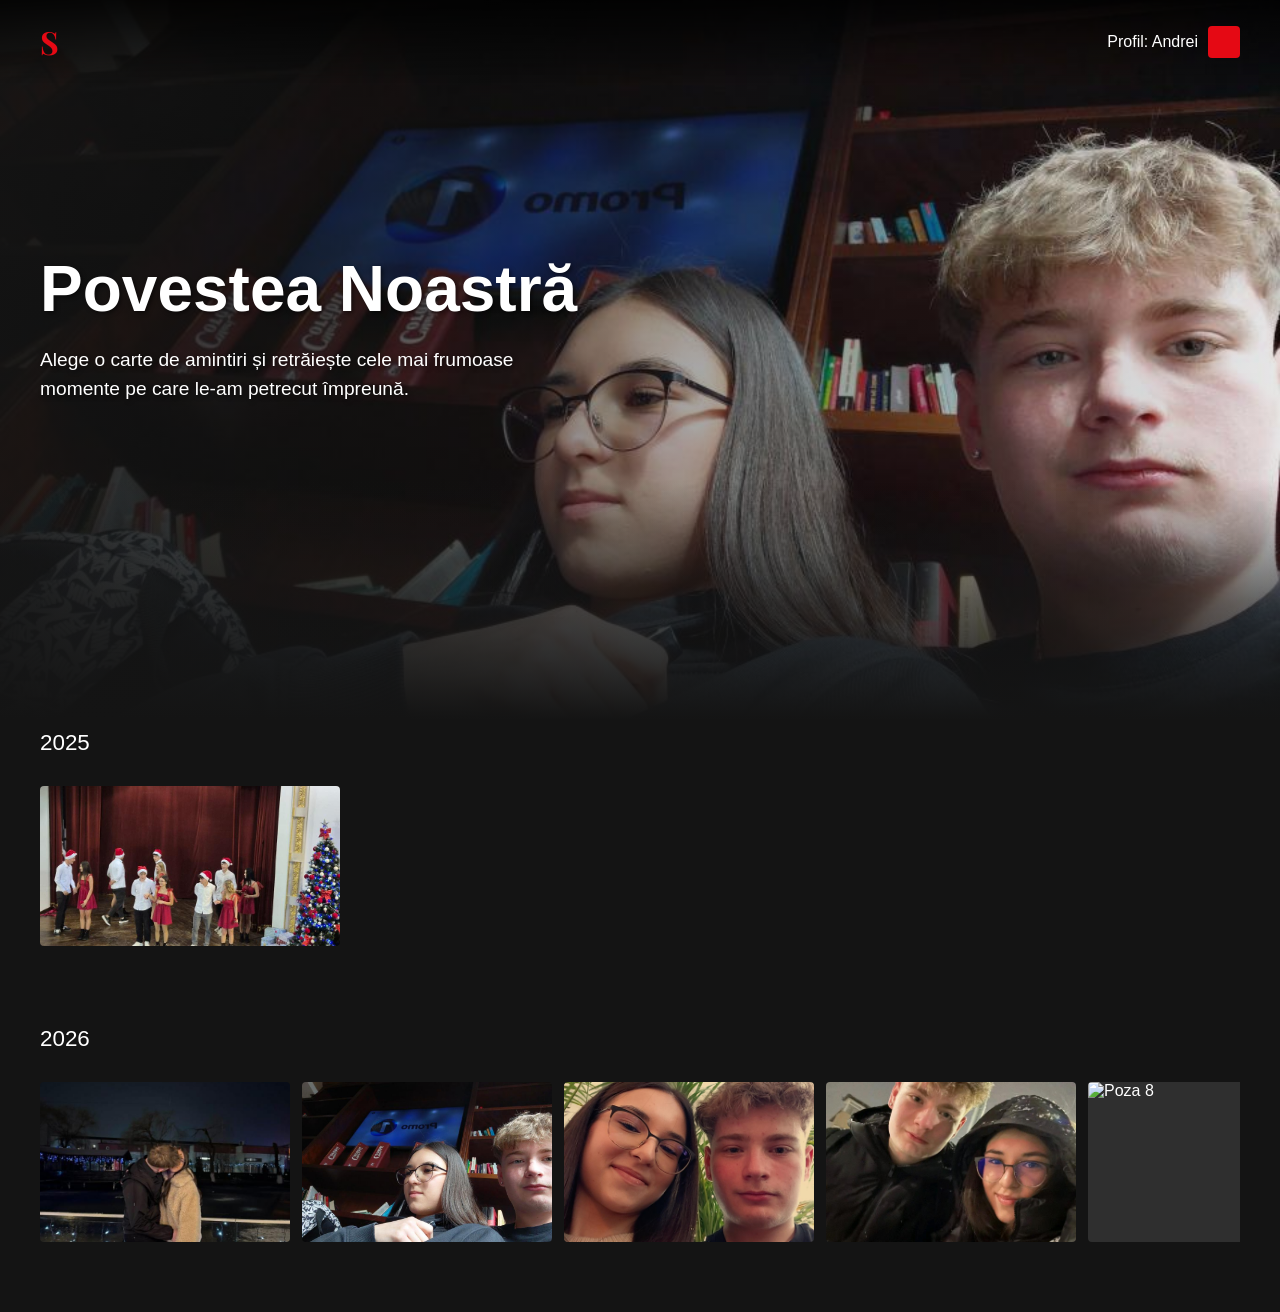
==== commit 41c0c3cf: "Add files via upload" ====
--- a/index.html
+++ b/index.html
@@ -11,180 +11,180 @@
 </head>
 <body>
 
-<div id="intro-container" class="intro-container">
-<!-- Edit the letter attr to: N, E, T, F, L, I or X -->
-   <netflixintro letter="N">
-    <div class="helper-1">
-      <div class="effect-brush">
-        <span class="fur-31"></span>
-        <span class="fur-30"></span>
-        <span class="fur-29"></span>
-        <span class="fur-28"></span>
-        <span class="fur-27"></span>
-        <span class="fur-26"></span>
-        <span class="fur-25"></span>
-        <span class="fur-24"></span>
-        <span class="fur-23"></span>
-        <span class="fur-22"></span>
-        <span class="fur-21"></span>
-        <span class="fur-20"></span>
-        <span class="fur-19"></span>
-        <span class="fur-18"></span>
-        <span class="fur-17"></span>
-        <span class="fur-16"></span>
-        <span class="fur-15"></span>
-        <span class="fur-14"></span>
-        <span class="fur-13"></span>
-        <span class="fur-12"></span>
-        <span class="fur-11"></span>
-        <span class="fur-10"></span>
-        <span class="fur-9"></span>
-        <span class="fur-8"></span>
-        <span class="fur-7"></span>
-        <span class="fur-6"></span>
-        <span class="fur-5"></span>
-        <span class="fur-4"></span>
-        <span class="fur-3"></span>
-        <span class="fur-2"></span>
-        <span class="fur-1"></span>
-      </div>
-      <div class="effect-lumieres">
-        <span class="lamp-1"></span>
-        <span class="lamp-2"></span>
-        <span class="lamp-3"></span>
-        <span class="lamp-4"></span>
-        <span class="lamp-5"></span>
-        <span class="lamp-6"></span>
-        <span class="lamp-7"></span>
-        <span class="lamp-8"></span>
-        <span class="lamp-9"></span>
-        <span class="lamp-10"></span>
-        <span class="lamp-11"></span>
-        <span class="lamp-12"></span>
-        <span class="lamp-13"></span>
-        <span class="lamp-14"></span>
-        <span class="lamp-15"></span>
-        <span class="lamp-16"></span>
-        <span class="lamp-17"></span>
-        <span class="lamp-18"></span>
-        <span class="lamp-19"></span>
-        <span class="lamp-20"></span>
-        <span class="lamp-21"></span>
-        <span class="lamp-22"></span>
-        <span class="lamp-23"></span>
-        <span class="lamp-24"></span>
-        <span class="lamp-25"></span>
-        <span class="lamp-26"></span>
-        <span class="lamp-27"></span>
-        <span class="lamp-28"></span>
-      </div>
-    </div>
-    <div class="helper-2">
-      <div class="effect-brush">
-        <span class="fur-31"></span>
-        <span class="fur-30"></span>
-        <span class="fur-29"></span>
-        <span class="fur-28"></span>
-        <span class="fur-27"></span>
-        <span class="fur-26"></span>
-        <span class="fur-25"></span>
-        <span class="fur-24"></span>
-        <span class="fur-23"></span>
-        <span class="fur-22"></span>
-        <span class="fur-21"></span>
-        <span class="fur-20"></span>
-        <span class="fur-19"></span>
-        <span class="fur-18"></span>
-        <span class="fur-17"></span>
-        <span class="fur-16"></span>
-        <span class="fur-15"></span>
-        <span class="fur-14"></span>
-        <span class="fur-13"></span>
-        <span class="fur-12"></span>
-        <span class="fur-11"></span>
-        <span class="fur-10"></span>
-        <span class="fur-9"></span>
-        <span class="fur-8"></span>
-        <span class="fur-7"></span>
-        <span class="fur-6"></span>
-        <span class="fur-5"></span>
-        <span class="fur-4"></span>
-        <span class="fur-3"></span>
-        <span class="fur-2"></span>
-        <span class="fur-1"></span>
-      </div>
-    </div>
-    <div class="helper-3">
-      <div class="effect-brush">
-        <span class="fur-31"></span>
-        <span class="fur-30"></span>
-        <span class="fur-29"></span>
-        <span class="fur-28"></span>
-        <span class="fur-27"></span>
-        <span class="fur-26"></span>
-        <span class="fur-25"></span>
-        <span class="fur-24"></span>
-        <span class="fur-23"></span>
-        <span class="fur-22"></span>
-        <span class="fur-21"></span>
-        <span class="fur-20"></span>
-        <span class="fur-19"></span>
-        <span class="fur-18"></span>
-        <span class="fur-17"></span>
-        <span class="fur-16"></span>
-        <span class="fur-15"></span>
-        <span class="fur-14"></span>
-        <span class="fur-13"></span>
-        <span class="fur-12"></span>
-        <span class="fur-11"></span>
-        <span class="fur-10"></span>
-        <span class="fur-9"></span>
-        <span class="fur-8"></span>
-        <span class="fur-7"></span>
-        <span class="fur-6"></span>
-        <span class="fur-5"></span>
-        <span class="fur-4"></span>
-        <span class="fur-3"></span>
-        <span class="fur-2"></span>
-        <span class="fur-1"></span>
-      </div>
-    </div>
-    <div class="helper-4">
-      <div class="effect-brush">
-        <span class="fur-31"></span>
-        <span class="fur-30"></span>
-        <span class="fur-29"></span>
-        <span class="fur-28"></span>
-        <span class="fur-27"></span>
-        <span class="fur-26"></span>
-        <span class="fur-25"></span>
-        <span class="fur-24"></span>
-        <span class="fur-23"></span>
-        <span class="fur-22"></span>
-        <span class="fur-21"></span>
-        <span class="fur-20"></span>
-        <span class="fur-19"></span>
-        <span class="fur-18"></span>
-        <span class="fur-17"></span>
-        <span class="fur-16"></span>
-        <span class="fur-15"></span>
-        <span class="fur-14"></span>
-        <span class="fur-13"></span>
-        <span class="fur-12"></span>
-        <span class="fur-11"></span>
-        <span class="fur-10"></span>
-        <span class="fur-9"></span>
-        <span class="fur-8"></span>
-        <span class="fur-7"></span>
-        <span class="fur-6"></span>
-        <span class="fur-5"></span>
-        <span class="fur-4"></span>
-        <span class="fur-3"></span>
-        <span class="fur-2"></span>
-        <span class="fur-1"></span>
-      </div>
-    </div>
-  </netflixintro>
+<div id="intro-container" class="intro-container">
+<!-- Edit the letter attr to: N, E, T, F, L, I or X -->
+   <netflixintro letter="N">
+    <div class="helper-1">
+      <div class="effect-brush">
+        <span class="fur-31"></span>
+        <span class="fur-30"></span>
+        <span class="fur-29"></span>
+        <span class="fur-28"></span>
+        <span class="fur-27"></span>
+        <span class="fur-26"></span>
+        <span class="fur-25"></span>
+        <span class="fur-24"></span>
+        <span class="fur-23"></span>
+        <span class="fur-22"></span>
+        <span class="fur-21"></span>
+        <span class="fur-20"></span>
+        <span class="fur-19"></span>
+        <span class="fur-18"></span>
+        <span class="fur-17"></span>
+        <span class="fur-16"></span>
+        <span class="fur-15"></span>
+        <span class="fur-14"></span>
+        <span class="fur-13"></span>
+        <span class="fur-12"></span>
+        <span class="fur-11"></span>
+        <span class="fur-10"></span>
+        <span class="fur-9"></span>
+        <span class="fur-8"></span>
+        <span class="fur-7"></span>
+        <span class="fur-6"></span>
+        <span class="fur-5"></span>
+        <span class="fur-4"></span>
+        <span class="fur-3"></span>
+        <span class="fur-2"></span>
+        <span class="fur-1"></span>
+      </div>
+      <div class="effect-lumieres">
+        <span class="lamp-1"></span>
+        <span class="lamp-2"></span>
+        <span class="lamp-3"></span>
+        <span class="lamp-4"></span>
+        <span class="lamp-5"></span>
+        <span class="lamp-6"></span>
+        <span class="lamp-7"></span>
+        <span class="lamp-8"></span>
+        <span class="lamp-9"></span>
+        <span class="lamp-10"></span>
+        <span class="lamp-11"></span>
+        <span class="lamp-12"></span>
+        <span class="lamp-13"></span>
+        <span class="lamp-14"></span>
+        <span class="lamp-15"></span>
+        <span class="lamp-16"></span>
+        <span class="lamp-17"></span>
+        <span class="lamp-18"></span>
+        <span class="lamp-19"></span>
+        <span class="lamp-20"></span>
+        <span class="lamp-21"></span>
+        <span class="lamp-22"></span>
+        <span class="lamp-23"></span>
+        <span class="lamp-24"></span>
+        <span class="lamp-25"></span>
+        <span class="lamp-26"></span>
+        <span class="lamp-27"></span>
+        <span class="lamp-28"></span>
+      </div>
+    </div>
+    <div class="helper-2">
+      <div class="effect-brush">
+        <span class="fur-31"></span>
+        <span class="fur-30"></span>
+        <span class="fur-29"></span>
+        <span class="fur-28"></span>
+        <span class="fur-27"></span>
+        <span class="fur-26"></span>
+        <span class="fur-25"></span>
+        <span class="fur-24"></span>
+        <span class="fur-23"></span>
+        <span class="fur-22"></span>
+        <span class="fur-21"></span>
+        <span class="fur-20"></span>
+        <span class="fur-19"></span>
+        <span class="fur-18"></span>
+        <span class="fur-17"></span>
+        <span class="fur-16"></span>
+        <span class="fur-15"></span>
+        <span class="fur-14"></span>
+        <span class="fur-13"></span>
+        <span class="fur-12"></span>
+        <span class="fur-11"></span>
+        <span class="fur-10"></span>
+        <span class="fur-9"></span>
+        <span class="fur-8"></span>
+        <span class="fur-7"></span>
+        <span class="fur-6"></span>
+        <span class="fur-5"></span>
+        <span class="fur-4"></span>
+        <span class="fur-3"></span>
+        <span class="fur-2"></span>
+        <span class="fur-1"></span>
+      </div>
+    </div>
+    <div class="helper-3">
+      <div class="effect-brush">
+        <span class="fur-31"></span>
+        <span class="fur-30"></span>
+        <span class="fur-29"></span>
+        <span class="fur-28"></span>
+        <span class="fur-27"></span>
+        <span class="fur-26"></span>
+        <span class="fur-25"></span>
+        <span class="fur-24"></span>
+        <span class="fur-23"></span>
+        <span class="fur-22"></span>
+        <span class="fur-21"></span>
+        <span class="fur-20"></span>
+        <span class="fur-19"></span>
+        <span class="fur-18"></span>
+        <span class="fur-17"></span>
+        <span class="fur-16"></span>
+        <span class="fur-15"></span>
+        <span class="fur-14"></span>
+        <span class="fur-13"></span>
+        <span class="fur-12"></span>
+        <span class="fur-11"></span>
+        <span class="fur-10"></span>
+        <span class="fur-9"></span>
+        <span class="fur-8"></span>
+        <span class="fur-7"></span>
+        <span class="fur-6"></span>
+        <span class="fur-5"></span>
+        <span class="fur-4"></span>
+        <span class="fur-3"></span>
+        <span class="fur-2"></span>
+        <span class="fur-1"></span>
+      </div>
+    </div>
+    <div class="helper-4">
+      <div class="effect-brush">
+        <span class="fur-31"></span>
+        <span class="fur-30"></span>
+        <span class="fur-29"></span>
+        <span class="fur-28"></span>
+        <span class="fur-27"></span>
+        <span class="fur-26"></span>
+        <span class="fur-25"></span>
+        <span class="fur-24"></span>
+        <span class="fur-23"></span>
+        <span class="fur-22"></span>
+        <span class="fur-21"></span>
+        <span class="fur-20"></span>
+        <span class="fur-19"></span>
+        <span class="fur-18"></span>
+        <span class="fur-17"></span>
+        <span class="fur-16"></span>
+        <span class="fur-15"></span>
+        <span class="fur-14"></span>
+        <span class="fur-13"></span>
+        <span class="fur-12"></span>
+        <span class="fur-11"></span>
+        <span class="fur-10"></span>
+        <span class="fur-9"></span>
+        <span class="fur-8"></span>
+        <span class="fur-7"></span>
+        <span class="fur-6"></span>
+        <span class="fur-5"></span>
+        <span class="fur-4"></span>
+        <span class="fur-3"></span>
+        <span class="fur-2"></span>
+        <span class="fur-1"></span>
+      </div>
+    </div>
+  </netflixintro>
 </div>
 
 
@@ -192,7 +192,7 @@
     <div id="main-content" class="main-content hidden">
         <!-- Navbar -->
         <header class="navbar">
-            <div class="nav-logo">S</div>
+            <a href="book1.html" class="nav-logo">S</a>
             <div class="nav-profile">
                 <span>Profil: Andrei</span>
                 <div class="profile-icon"></div>
@@ -209,38 +209,82 @@
         </div>
 
         <!-- Cards Section -->
+        <!-- Row 2025 -->
         <div class="row">
-            <h2 class="row-title">Colecția de Amintiri</h2>
+            <h2 class="row-title">2025</h2>
             <div class="cards-container">
-                <!-- Card 1 -->
-                <a href="book1.html" class="movie-card">
-                    <img src="poza1.jpg" alt="Cartea 1" class="card-img">
-                    <div class="card-info">
-                        <h3>Cartea 1: Începutul</h3>
-                        <p class="match-score">99% Potrivire</p>
-                    </div>
-                </a>
-
-                <!-- Card 2 -->
-                <a href="book2.html" class="movie-card">
-                    <img src="poza2.jpg" alt="Cartea 2" class="card-img">
-                    <div class="card-info">
-                        <h3>Cartea 2: Momente de liniște</h3>
-                        <p class="match-score">100% Potrivire</p>
-                    </div>
-                </a>
-
-                <!-- Card 3 -->
-                <a href="book3.html" class="movie-card">
-                    <img src="poza3.jpg" alt="Cartea 3" class="card-img">
-                    <div class="card-info">
-                        <h3>Cartea 3: Doar noi doi</h3>
-                        <p class="match-score">101% Potrivire</p>
-                    </div>
-                </a>
+                <div class="movie-card">
+                    <img src="poza5.jpg" alt="19.XII.2025" class="card-img">
+                    <div class="card-info">
+                        <h3>Primul Craciun</h3>
+                        <p class="match-score">19.XII.2025</p>
+                        <p class="memory-text">Încă de la început am simțit că între noi e ceva ce nu se întâlnește la tot pasul. Ne-am învățat unul pe altul cu răbdare, trecând prin toate...</p>
+                    </div>
+                </div>
             </div>
         </div>
-    </div>
+
+        <!-- Row 2026 -->
+        <div class="row">
+            <h2 class="row-title">2026</h2>
+            <div class="cards-container">
+                <div class="movie-card">
+                    <img src="poza1.jpg" alt="23.I.2026" class="card-img">
+                    <div class="card-info">
+                        <h3>Un nou inceput</h3>
+                        <p class="match-score">23.I.2026</p>
+                        <p class="memory-text">Îmi aduc aminte cu drag și acum de momentele astea minunate ale noastre. Mă uit la pozele noastre și realizez cât de mult contează clipele astea mici pentru mine care imi amintesc ca locul meu preferat este langa tine.</p>
+                    </div>
+                </div>
+                <div class="movie-card">
+                    <img src="poza2.jpg" alt="12.II.2026" class="card-img">
+                    <div class="card-info">
+                        <h3>Locul meu preferat</h3>
+                        <p class="match-score">12.II.2026</p>
+                        <p class="memory-text">Nu contează neapărat unde suntem sau ce facem, ci faptul că suntem împreună. Tu ești "acasă" pentru mine.</p>
+                    </div>
+                </div>
+                <div class="movie-card">
+                    <img src="poza3.jpg" alt="13.II.2026" class="card-img">
+                    <div class="card-info">
+                        <h3>Doar noi doi</h3>
+                        <p class="match-score">13.II.2026</p>
+                        <p class="memory-text">Te iubesc, Sonia! Mai mult ca ieri, dar clar mai puțin ca mâine! ❤️</p>
+                    </div>
+                </div>
+                <div class="movie-card">
+                    <img src="poza4.jpg" alt="20.II.2026" class="card-img">
+                    <div class="card-info">
+                        <h3>Viitorul nostru</h3>
+                        <p class="match-score">20.II.2026</p>
+                        <p class="memory-text">Și povestea continuă... Abia aștept să umplem cartea cu amintiri.</p>
+                    </div>
+                </div>
+                
+                
+                <div class="movie-card">
+                    <img src="poza8.jpg" alt="Poza 8" class="card-img">
+                    <div class="card-info">
+                        <h3>Amintire noua</h3>
+                        <p class="match-score">2026</p>
+                        <p class="memory-text">Momente de neuitat...</p>
+                    </div>
+                </div>
+                <div class="movie-card">
+                    <img src="poza9.jpg" alt="Poza 9" class="card-img">
+                    <div class="card-info">
+                        <h3>Amintire noua</h3>
+                        <p class="match-score">2026</p>
+                        <p class="memory-text">Cea mai recentă amintire adăugată pentru povestea noastră.</p>
+                    </div>
+                </div>
+                <div class="movie-card va-urma-card">
+                    <div class="card-info va-urma-info">
+                        <h3 class="va-urma-text">Va urma..</h3>
+                    </div>
+                </div>
+            </div>
+        </div></div>
 
     <script src="netflix.js"></script>
 </body>
--- a/netflix.css
+++ b/netflix.css
@@ -1,1482 +1,1514 @@
-﻿/* Reset and base styles */
-* {
-  margin: 0;
-  padding: 0;
-  box-sizing: border-box;
-}
-
-body {
-  background-color: #141414;
-  /* Netflix dark background */
-  color: #fff;
-  font-family: 'Netflix Sans', 'Helvetica Neue', Helvetica, Arial, sans-serif;
-  overflow-x: hidden;
-}
-
-a {
-  text-decoration: none;
-  color: inherit;
-}
-
-/* --- Intro Animation --- */
-#intro-container {
-  position: fixed;
-  top: 0;
-  left: 0;
-  width: 100vw;
-  height: 100vh;
-  background-color: #000;
-  display: flex;
-  justify-content: center;
-  align-items: center;
-  z-index: 9999;
-  flex-direction: row;
-  opacity: 1;
-  transition: opacity 1s ease-out;
-}
-
-.intro-logo {
-  display: flex;
-  align-items: center;
-  justify-content: center;
-  gap: 10px;
-}
-
-.logo-letter {
-  font-family: 'Playfair Display', serif;
-  font-size: 8rem;
-  font-weight: 700;
-  color: #E50914;
-  /* Netflix Red */
-  opacity: 0;
-  transform: scale(0.5);
-  animation: zoomInFade 2s forwards;
-}
-
-.logo-ampersand {
-  font-family: 'Playfair Display', serif;
-  font-size: 5rem;
-  color: #E50914;
-  opacity: 0;
-  transform: scale(0.5);
-  animation: zoomInFade 2s forwards 0.5s;
-}
-
-.logo-letter:first-child {
-  animation-delay: 0s;
-}
-
-.logo-letter:last-child {
-  animation-delay: 1s;
-}
-
-@keyframes zoomInFade {
-  0% {
-    opacity: 0;
-    transform: scale(0.5);
-  }
-
-  50% {
-    opacity: 1;
-    transform: scale(1.1);
-  }
-
-  100% {
-    opacity: 1;
-    transform: scale(1);
-  }
-}
-
-.hidden {
-  display: none !important;
-}
-
-/* --- Main Content (Netflix Menu) --- */
-.main-content {
-  min-height: 100vh;
-  display: flex;
-  flex-direction: column;
-}
-
-/* Navbar */
-.navbar {
-  position: fixed;
-  top: 0;
-  width: 100%;
-  padding: 20px 40px;
-  display: flex;
-  justify-content: space-between;
-  align-items: center;
-  z-index: 100;
-  background: linear-gradient(to bottom, rgba(0, 0, 0, 0.8) 0%, rgba(0, 0, 0, 0) 100%);
-  transition: background-color 0.3s;
-}
-
-.nav-logo {
-  font-family: 'Playfair Display', serif;
-  font-size: 2rem;
-  color: #E50914;
-  font-weight: 700;
-  cursor: pointer;
-}
-
-.nav-profile {
-  display: flex;
-  align-items: center;
-  gap: 10px;
-  cursor: pointer;
-}
-
-.profile-icon {
-  width: 32px;
-  height: 32px;
-  background-color: #E50914;
-  /* Placeholder color, can be an image */
-  border-radius: 4px;
-}
-
-/* Hero Section */
-.hero {
-  position: relative;
-  height: 80vh;
-  background-image: url('poza2.jpg');
-  /* Using poza2 as hero background */
-  background-size: cover;
-  background-position: center 20%;
-}
-
-.hero::before {
-  content: '';
-  position: absolute;
-  top: 0;
-  left: 0;
-  width: 100%;
-  height: 100%;
-  background: linear-gradient(to right, rgba(20, 20, 20, 0.9) 0%, rgba(20, 20, 20, 0.4) 50%, rgba(20, 20, 20, 0.1) 100%);
-}
-
-.hero-content {
-  position: absolute;
-  top: 35%;
-  left: 40px;
-  max-width: 600px;
-  z-index: 10;
-}
-
-.hero-title {
-  font-size: 4rem;
-  font-weight: 700;
-  margin-bottom: 20px;
-  text-shadow: 2px 2px 4px rgba(0, 0, 0, 0.5);
-}
-
-.hero-description {
-  font-size: 1.2rem;
-  line-height: 1.5;
-  text-shadow: 2px 2px 4px rgba(0, 0, 0, 0.5);
-  margin-bottom: 20px;
-  max-width: 80%;
-}
-
-.hero-fade-bottom {
-  position: absolute;
-  bottom: 0;
-  width: 100%;
-  height: 15rem;
-  background-image: linear-gradient(180deg, transparent, rgba(20, 20, 20, 0.61), #141414);
-}
-
-/* Cards Section - The "Movies" */
-.row {
-  padding: 20px 40px;
-  position: relative;
-  z-index: 20;
-  margin-top: -100px;
-  /* Overlap hero slightly */
-}
-
-.row-title {
-  font-size: 1.5rem;
-  margin-bottom: 20px;
-  font-weight: 500;
-}
-
-.cards-container {
-  display: flex;
-  gap: 20px;
-  overflow-x: auto;
-  padding-bottom: 40px;
-  /* Space for hover expansion */
-  padding-top: 20px;
-  scrollbar-width: none;
-  /* Firefox */
-}
-
-.cards-container::-webkit-scrollbar {
-  display: none;
-  /* Safari and Chrome */
-}
-
-.movie-card {
-  position: relative;
-  min-width: 250px;
-  max-width: 300px;
-  flex: 1;
-  border-radius: 4px;
-  overflow: hidden;
-  transition: transform 0.3s ease, box-shadow 0.3s ease;
-  cursor: pointer;
-  background-color: #2f2f2f;
-  /* Fallback */
-}
-
-.movie-card:hover {
-  transform: scale(1.08) translateY(-10px);
-  box-shadow: 0 10px 20px rgba(0, 0, 0, 0.8);
-  z-index: 30;
-  /* Bring hovered card above others */
-}
-
-.card-img {
-  width: 100%;
-  height: 160px;
-  object-fit: cover;
-  display: block;
-  transition: filter 0.3s;
-}
-
-.movie-card:hover .card-img {
-  filter: brightness(1.1);
-}
-
-.card-info {
-  padding: 15px;
-  background-color: #181818;
-  position: absolute;
-  bottom: 0;
-  width: 100%;
-  transform: translateY(100%);
-  transition: transform 0.3s ease-in-out;
-}
-
-.movie-card:hover .card-info {
-  transform: translateY(0);
-}
-
-.card-info h3 {
-  font-size: 1rem;
-  margin-bottom: 5px;
-  white-space: nowrap;
-  overflow: hidden;
-  text-overflow: ellipsis;
-}
-
-.match-score {
-  color: #46d369;
-  /* Netflix green match text */
-  font-size: 0.9rem;
-  font-weight: 700;
-}
-
-/* Responsive adjustments */
-@media (max-width: 768px) {
-  .hero-title {
-    font-size: 2.5rem;
-  }
-
-  .hero-content {
-    left: 20px;
-  }
-
-  .navbar {
-    padding: 15px 20px;
-  }
-
-  .row {
-    padding: 20px;
-  }
-
-  .movie-card {
-    min-width: 200px;
-  }
-
-  /* On mobile, keep card info visible since there's no hover */
-  .card-info {
-    transform: translateY(0);
-    position: relative;
-  }
-
-  .card-img {
-    height: 120px;
-  }
-
-  .movie-card:hover {
-    transform: scale(1.02);
-    /* Less zoom on mobile */
-  }
-}
-
-html,
-body {
-  margin: 0;
-  padding: 0;
-  width: 100%;
-  height: 100%;
-}
-
-#intro-container {
-  display: flex;
-  flex-direction: column;
-  justify-content: center;
-  align-items: center;
-  width: 100%;
-  height: 100%;
-  background-color: #000000;
-  overflow: hidden;
-}
-
-#intro-container netflixintro {
-  display: block;
-  position: relative;
-  width: 300px;
-  height: 300px;
-  overflow: hidden;
-  animation-name: zoom-in;
-  animation-delay: 0.5s;
-  animation-duration: 3.5s;
-  animation-timing-function: ease-in;
-  animation-fill-mode: forwards;
-  background-size: 4000px;
-  background-position: -1950px 0;
-}
-
-#intro-container netflixintro::before {
-  content: "";
-  position: absolute;
-  display: block;
-  background-color: #000000;
-  width: 150%;
-  height: 30%;
-  left: -25%;
-  bottom: -27%;
-  border-radius: 50%;
-  z-index: 5;
-  transform-origin: left center;
-  background-size: 4000px;
-  background-position: -1950px 0;
-}
-
-#intro-container netflixintro[letter=N] {
-  transform-origin: 30% center;
-}
-
-#intro-container netflixintro[letter=N] .helper-1 {
-  width: 19.5%;
-  height: 100%;
-  background-color: rgba(228, 9, 19, 0.5);
-  left: 22.4%;
-  top: 0;
-  transform: rotate(180deg);
-  animation-name: fading-lumieres-box;
-  animation-duration: 2s;
-  animation-delay: 0.6s;
-  animation-fill-mode: forwards;
-}
-
-#intro-container netflixintro[letter=N] .helper-1 .effect-brush {
-  animation-name: brush-moving;
-  animation-duration: 2.5s;
-  animation-fill-mode: forwards;
-  animation-delay: 1.2s;
-}
-
-#intro-container netflixintro[letter=N] .helper-1 .effect-brush [class*=fur-] {
-  bottom: 0;
-  height: 40%;
-}
-
-#intro-container netflixintro[letter=N] .helper-3 {
-  width: 19%;
-  height: 150%;
-  left: 40.5%;
-  top: -25%;
-  transform: rotate(-19.5deg);
-  box-shadow: 0px 0px 35px -12px rgba(0, 0, 0, 0.4);
-  overflow: hidden;
-}
-
-#intro-container netflixintro[letter=N] .helper-3 .effect-brush {
-  animation-name: brush-moving;
-  animation-duration: 2s;
-  animation-fill-mode: forwards;
-  animation-delay: 0.8s;
-}
-
-#intro-container netflixintro[letter=N] .helper-2 {
-  width: 19.5%;
-  height: 100%;
-  left: 57.8%;
-  top: 0;
-  transform: rotate(180deg);
-  overflow: hidden;
-}
-
-#intro-container netflixintro[letter=N] .helper-2 .effect-brush {
-  animation-name: brush-moving;
-  animation-duration: 2s;
-  animation-fill-mode: forwards;
-  animation-delay: 0.5s;
-}
-
-#intro-container netflixintro[letter=E] {
-  transform-origin: 30% center;
-}
-
-#intro-container netflixintro[letter=E] .helper-1 {
-  width: 19.5%;
-  height: 100%;
-  background-color: rgba(228, 9, 19, 0.5);
-  left: 22%;
-  top: 0;
-  transform: rotate(180deg);
-  animation-name: fading-lumieres-box;
-  animation-duration: 2s;
-  animation-delay: 0.6s;
-  animation-fill-mode: forwards;
-}
-
-#intro-container netflixintro[letter=E] .helper-1 .effect-brush {
-  animation-name: brush-moving;
-  animation-duration: 2.5s;
-  animation-fill-mode: forwards;
-  animation-delay: 1.2s;
-}
-
-#intro-container netflixintro[letter=E] .helper-1 .effect-brush [class*=fur-] {
-  bottom: 0;
-  height: 40%;
-}
-
-#intro-container netflixintro[letter=E] .helper-2 {
-  width: 17.5%;
-  height: 50%;
-  left: 38%;
-  top: -49px;
-  transform: rotate(270deg);
-  overflow: hidden;
-}
-
-#intro-container netflixintro[letter=E] .helper-2 .effect-brush {
-  animation-name: brush-moving;
-  animation-duration: 2s;
-  animation-fill-mode: forwards;
-  animation-delay: 0.8s;
-}
-
-#intro-container netflixintro[letter=E] .helper-3 {
-  width: 17%;
-  height: 39%;
-  left: 33%;
-  top: 29%;
-  transform: rotate(-90deg);
-  box-shadow: 0px 0px 35px -12px rgba(0, 0, 0, 0.4);
-  overflow: hidden;
-  animation-name: fading-out;
-  animation-duration: 2s;
-  animation-fill-mode: forwards;
-  animation-delay: 1s;
-}
-
-#intro-container netflixintro[letter=E] .helper-3 .effect-brush {
-  animation-name: brush-moving;
-  animation-duration: 2s;
-  animation-fill-mode: forwards;
-  animation-delay: 0.6s;
-}
-
-#intro-container netflixintro[letter=E] .helper-4 {
-  width: 17.5%;
-  height: 50%;
-  left: 38%;
-  top: 196px;
-  transform: rotate(270deg);
-  overflow: hidden;
-}
-
-#intro-container netflixintro[letter=E] .helper-4 .effect-brush {
-  animation-name: brush-moving;
-  animation-duration: 2s;
-  animation-fill-mode: forwards;
-  animation-delay: 0.4s;
-  animation-delay: 0.5s;
-}
-
-#intro-container netflixintro[letter=T] {
-  transform-origin: center center;
-}
-
-#intro-container netflixintro[letter=T] .helper-1 {
-  width: 19.5%;
-  height: 100%;
-  background-color: rgba(228, 9, 19, 0.5);
-  left: 38%;
-  top: 0;
-  transform: rotate(180deg);
-  animation-name: fading-lumieres-box;
-  animation-duration: 2s;
-  animation-delay: 0.6s;
-  animation-fill-mode: forwards;
-}
-
-#intro-container netflixintro[letter=T] .helper-1 .effect-brush {
-  animation-name: brush-moving;
-  animation-duration: 2.5s;
-  animation-fill-mode: forwards;
-  animation-delay: 1s;
-}
-
-#intro-container netflixintro[letter=T] .helper-1 .effect-brush [class*=fur-] {
-  bottom: 0;
-  height: 40%;
-}
-
-#intro-container netflixintro[letter=T] .helper-2 {
-  width: 17.5%;
-  height: 54%;
-  left: 39%;
-  top: -55px;
-  transform: rotate(270deg);
-  overflow: hidden;
-}
-
-#intro-container netflixintro[letter=T] .helper-2 .effect-brush {
-  animation-name: brush-moving;
-  animation-duration: 2s;
-  animation-fill-mode: forwards;
-  animation-delay: 0.5s;
-}
-
-#intro-container netflixintro[letter=F] {
-  transform-origin: 30% center;
-}
-
-#intro-container netflixintro[letter=F] .helper-1 {
-  width: 19.5%;
-  height: 100%;
-  background-color: rgba(228, 9, 19, 0.5);
-  left: 22%;
-  top: 0;
-  transform: rotate(180deg);
-  animation-name: fading-lumieres-box;
-  animation-duration: 2s;
-  animation-delay: 0.6s;
-  animation-fill-mode: forwards;
-}
-
-#intro-container netflixintro[letter=F] .helper-1 .effect-brush {
-  animation-name: brush-moving;
-  animation-duration: 2.5s;
-  animation-fill-mode: forwards;
-  animation-delay: 1.2s;
-}
-
-#intro-container netflixintro[letter=F] .helper-1 .effect-brush [class*=fur-] {
-  bottom: 0;
-  height: 40%;
-}
-
-#intro-container netflixintro[letter=F] .helper-2 {
-  width: 17.5%;
-  height: 50%;
-  left: 38%;
-  top: -49px;
-  transform: rotate(270deg);
-  overflow: hidden;
-}
-
-#intro-container netflixintro[letter=F] .helper-2 .effect-brush {
-  animation-name: brush-moving;
-  animation-duration: 2s;
-  animation-fill-mode: forwards;
-  animation-delay: 0.7s;
-}
-
-#intro-container netflixintro[letter=F] .helper-3 {
-  width: 17%;
-  height: 39%;
-  left: 33%;
-  top: 29%;
-  transform: rotate(-90deg);
-  box-shadow: 0px 0px 35px -12px rgba(0, 0, 0, 0.4);
-  overflow: hidden;
-  animation-name: fading-out;
-  animation-duration: 2s;
-  animation-fill-mode: forwards;
-  animation-delay: 1s;
-}
-
-#intro-container netflixintro[letter=F] .helper-3 .effect-brush {
-  animation-name: brush-moving;
-  animation-duration: 2s;
-  animation-fill-mode: forwards;
-  animation-delay: 0.5s;
-}
-
-#intro-container netflixintro[letter=L] {
-  transform-origin: 30% center;
-}
-
-#intro-container netflixintro[letter=L] .helper-1 {
-  width: 19.5%;
-  height: 100%;
-  background-color: rgba(228, 9, 19, 0.5);
-  left: 22%;
-  top: 0;
-  transform: rotate(180deg);
-  animation-name: fading-lumieres-box;
-  animation-duration: 2s;
-  animation-delay: 0.6s;
-  animation-fill-mode: forwards;
-}
-
-#intro-container netflixintro[letter=L] .helper-1 .effect-brush {
-  animation-name: brush-moving;
-  animation-duration: 2.5s;
-  animation-fill-mode: forwards;
-  animation-delay: 0.8s;
-}
-
-#intro-container netflixintro[letter=L] .helper-1 .effect-brush [class*=fur-] {
-  bottom: 0;
-  height: 40%;
-}
-
-#intro-container netflixintro[letter=L] .helper-2 {
-  width: 17.5%;
-  height: 50%;
-  left: 38%;
-  top: 196px;
-  transform: rotate(270deg);
-  overflow: hidden;
-}
-
-#intro-container netflixintro[letter=L] .helper-2 .effect-brush {
-  animation-name: brush-moving;
-  animation-duration: 2s;
-  animation-fill-mode: forwards;
-  animation-delay: 0.4s;
-}
-
-#intro-container netflixintro[letter=I] {
-  transform-origin: center center;
-}
-
-#intro-container netflixintro[letter=I] .helper-1 {
-  width: 19.5%;
-  height: 100%;
-  background-color: rgba(228, 9, 19, 0.5);
-  left: 38%;
-  top: 0;
-  transform: rotate(180deg);
-  animation-name: fading-lumieres-box;
-  animation-duration: 2s;
-  animation-delay: 0.6s;
-  animation-fill-mode: forwards;
-}
-
-#intro-container netflixintro[letter=I] .helper-1 .effect-brush {
-  animation-name: brush-moving;
-  animation-duration: 2.5s;
-  animation-fill-mode: forwards;
-  animation-delay: 1s;
-}
-
-#intro-container netflixintro[letter=I] .helper-1 .effect-brush [class*=fur-] {
-  bottom: 0;
-  height: 40%;
-}
-
-#intro-container netflixintro[letter=X] {
-  transform-origin: center center;
-}
-
-#intro-container netflixintro[letter=X] .helper-1 {
-  width: 19%;
-  height: 150%;
-  left: 40.5%;
-  top: -25%;
-  transform: rotate(-19.5deg);
-  animation-name: fading-lumieres-box;
-  animation-duration: 2s;
-  animation-delay: 0.6s;
-  animation-fill-mode: forwards;
-}
-
-#intro-container netflixintro[letter=X] .helper-1 .effect-brush {
-  animation-name: brush-moving;
-  animation-duration: 2.5s;
-  animation-fill-mode: forwards;
-  animation-delay: 1.2s;
-}
-
-#intro-container netflixintro[letter=X] .helper-1 .effect-brush [class*=fur-] {
-  bottom: 0;
-  height: 40%;
-}
-
-#intro-container netflixintro[letter=X] .helper-2 {
-  width: 19%;
-  height: 150%;
-  left: 40.5%;
-  top: -25%;
-  transform: rotate(19.5deg);
-  overflow: hidden;
-}
-
-#intro-container netflixintro[letter=X] .helper-2 .effect-brush {
-  animation-name: brush-moving;
-  animation-duration: 2s;
-  animation-fill-mode: forwards;
-  animation-delay: 0.5s;
-}
-
-#intro-container netflixintro [class*=helper-] {
-  position: absolute;
-}
-
-#intro-container netflixintro [class*=helper-] .effect-brush {
-  position: absolute;
-  width: 100%;
-  height: 300%;
-  top: 0;
-  overflow: hidden;
-}
-
-#intro-container netflixintro [class*=helper-] .effect-brush::before {
-  display: block;
-  content: "";
-  position: absolute;
-  background-color: #e40913;
-  width: 100%;
-  height: 70%;
-  box-shadow: 0px 0px 29px 24px #e40913;
-}
-
-#intro-container netflixintro [class*=helper-] .effect-brush [class*=fur-] {
-  display: block;
-  position: absolute;
-  bottom: 10%;
-  height: 30%;
-}
-
-#intro-container netflixintro [class*=helper-] .effect-brush .fur-1 {
-  left: 0%;
-  width: 3.8%;
-  background: linear-gradient(to bottom, #e40913 0%, #e40913 15%, rgba(0, 0, 0, 0) 81%, rgba(0, 0, 0, 0) 100%);
-}
-
-#intro-container netflixintro [class*=helper-] .effect-brush .fur-2 {
-  left: 3.8%;
-  width: 2.8%;
-  background: linear-gradient(to bottom, #e40913 0%, #e40913 10%, rgba(0, 0, 0, 0) 62%, rgba(0, 0, 0, 0) 100%);
-}
-
-#intro-container netflixintro [class*=helper-] .effect-brush .fur-3 {
-  left: 6.6%;
-  width: 4.8%;
-  background: linear-gradient(to bottom, #e40913 0%, #e40913 37%, rgba(0, 0, 0, 0) 100%);
-}
-
-#intro-container netflixintro [class*=helper-] .effect-brush .fur-4 {
-  left: 11.4%;
-  width: 4%;
-  background: linear-gradient(to bottom, #e40913 0%, #e40913 23%, rgba(0, 0, 0, 0) 100%);
-}
-
-#intro-container netflixintro [class*=helper-] .effect-brush .fur-5 {
-  left: 15.4%;
-  width: 4%;
-  background: linear-gradient(to bottom, #e40913 0%, #e40913 15%, rgba(0, 0, 0, 0) 86%, rgba(0, 0, 0, 0) 100%);
-}
-
-#intro-container netflixintro [class*=helper-] .effect-brush .fur-6 {
-  left: 19.4%;
-  width: 2.5%;
-  background: linear-gradient(to bottom, #e40913 0%, #e40913 27%, rgba(0, 0, 0, 0) 89%, rgba(0, 0, 0, 0) 100%);
-}
-
-#intro-container netflixintro [class*=helper-] .effect-brush .fur-7 {
-  left: 21.9%;
-  width: 4%;
-  background: linear-gradient(to bottom, #e40913 0%, #e40913 20%, rgba(0, 0, 0, 0) 100%);
-}
-
-#intro-container netflixintro [class*=helper-] .effect-brush .fur-8 {
-  left: 25.9%;
-  width: 2%;
-  background: linear-gradient(to bottom, #e40913 0%, #e40913 30%, rgba(0, 0, 0, 0) 100%);
-}
-
-#intro-container netflixintro [class*=helper-] .effect-brush .fur-9 {
-  left: 27.9%;
-  width: 4%;
-  background: linear-gradient(to bottom, #e40913 0%, #e40913 35%, rgba(0, 0, 0, 0) 95%, rgba(0, 0, 0, 0) 100%);
-}
-
-#intro-container netflixintro [class*=helper-] .effect-brush .fur-10 {
-  left: 31.9%;
-  width: 3.5%;
-  background: linear-gradient(to bottom, #e40913 0%, #e40913 39%, rgba(0, 0, 0, 0) 95%, rgba(0, 0, 0, 0) 100%);
-}
-
-#intro-container netflixintro [class*=helper-] .effect-brush .fur-11 {
-  left: 35.4%;
-  width: 2%;
-  background: linear-gradient(to bottom, #e40913 0%, #e40913 34%, rgba(0, 0, 0, 0) 95%, rgba(0, 0, 0, 0) 100%);
-}
-
-#intro-container netflixintro [class*=helper-] .effect-brush .fur-12 {
-  left: 37.4%;
-  width: 2.6%;
-  background: linear-gradient(to bottom, #e40913 0%, #e40913 22%, rgba(0, 0, 0, 0) 95%, rgba(0, 0, 0, 0) 100%);
-}
-
-#intro-container netflixintro [class*=helper-] .effect-brush .fur-13 {
-  left: 40%;
-  width: 6%;
-  background: linear-gradient(to bottom, #e40913 0%, #e40913 47%, rgba(0, 0, 0, 0) 100%);
-}
-
-#intro-container netflixintro [class*=helper-] .effect-brush .fur-14 {
-  left: 46%;
-  width: 2%;
-  background: linear-gradient(to bottom, #e40913 0%, #e40913 36%, rgba(0, 0, 0, 0) 100%);
-}
-
-#intro-container netflixintro [class*=helper-] .effect-brush .fur-15 {
-  left: 48%;
-  width: 5.5%;
-  background: linear-gradient(to bottom, #e40913 0%, #e40913 29%, rgba(0, 0, 0, 0) 100%);
-}
-
-#intro-container netflixintro [class*=helper-] .effect-brush .fur-16 {
-  left: 53.5%;
-  width: 3%;
-  background: linear-gradient(to bottom, #e40913 0%, #e40913 39%, rgba(0, 0, 0, 0) 95%, rgba(0, 0, 0, 0) 100%);
-}
-
-#intro-container netflixintro [class*=helper-] .effect-brush .fur-17 {
-  left: 56.5%;
-  width: 4.1%;
-  background: linear-gradient(to bottom, #e40913 0%, #e40913 45%, rgba(0, 0, 0, 0) 100%);
-}
-
-#intro-container netflixintro [class*=helper-] .effect-brush .fur-18 {
-  left: 60.6%;
-  width: 2.4%;
-  background: linear-gradient(to bottom, #e40913 0%, #e40913 34%, rgba(0, 0, 0, 0) 100%);
-}
-
-#intro-container netflixintro [class*=helper-] .effect-brush .fur-19 {
-  left: 63%;
-  width: 4%;
-  background: linear-gradient(to bottom, #e40913 0%, #e40913 47%, rgba(0, 0, 0, 0) 100%);
-}
-
-#intro-container netflixintro [class*=helper-] .effect-brush .fur-20 {
-  left: 67%;
-  width: 1.5%;
-  background: linear-gradient(to bottom, #e40913 0%, #e40913 27%, rgba(0, 0, 0, 0) 95%, rgba(0, 0, 0, 0) 100%);
-}
-
-#intro-container netflixintro [class*=helper-] .effect-brush .fur-21 {
-  left: 68.5%;
-  width: 2.8%;
-  background: linear-gradient(to bottom, #e40913 0%, #e40913 37%, rgba(0, 0, 0, 0) 100%);
-}
-
-#intro-container netflixintro [class*=helper-] .effect-brush .fur-22 {
-  left: 71.3%;
-  width: 2.3%;
-  background: linear-gradient(to bottom, #e40913 0%, #e40913 9%, rgba(0, 0, 0, 0) 100%);
-}
-
-#intro-container netflixintro [class*=helper-] .effect-brush .fur-23 {
-  left: 73.6%;
-  width: 2.2%;
-  background: linear-gradient(to bottom, #e40913 0%, #e40913 28%, rgba(0, 0, 0, 0) 92%, rgba(0, 0, 0, 0) 100%);
-}
-
-#intro-container netflixintro [class*=helper-] .effect-brush .fur-24 {
-  left: 75.8%;
-  width: 1%;
-  background: linear-gradient(to bottom, #e40913 0%, #e40913 37%, rgba(0, 0, 0, 0) 100%);
-}
-
-#intro-container netflixintro [class*=helper-] .effect-brush .fur-25 {
-  left: 76.8%;
-  width: 2.1%;
-  background: linear-gradient(to bottom, #e40913 0%, #e40913 28%, rgba(0, 0, 0, 0) 100%);
-}
-
-#intro-container netflixintro [class*=helper-] .effect-brush .fur-26 {
-  left: 78.9%;
-  width: 4.1%;
-  background: linear-gradient(to bottom, #e40913 0%, #e40913 34%, rgba(0, 0, 0, 0) 100%);
-}
-
-#intro-container netflixintro [class*=helper-] .effect-brush .fur-27 {
-  left: 83%;
-  width: 2.5%;
-  background: linear-gradient(to bottom, #e40913 0%, #e40913 21%, rgba(0, 0, 0, 0) 100%);
-}
-
-#intro-container netflixintro [class*=helper-] .effect-brush .fur-28 {
-  left: 85.5%;
-  width: 4.5%;
-  background: linear-gradient(to bottom, #e40913 0%, #e40913 39%, rgba(0, 0, 0, 0) 100%);
-}
-
-#intro-container netflixintro [class*=helper-] .effect-brush .fur-29 {
-  left: 90%;
-  width: 2.8%;
-  background: linear-gradient(to bottom, #e40913 0%, #e40913 30%, rgba(0, 0, 0, 0) 100%);
-}
-
-#intro-container netflixintro [class*=helper-] .effect-brush .fur-30 {
-  left: 92.8%;
-  width: 3.5%;
-  background: linear-gradient(to bottom, #e40913 0%, #e40913 19%, rgba(0, 0, 0, 0) 100%);
-}
-
-#intro-container netflixintro [class*=helper-] .effect-brush .fur-31 {
-  left: 96.3%;
-  width: 3.7%;
-  background: linear-gradient(to bottom, #e40913 0%, #e40913 37%, rgba(0, 0, 0, 0) 100%);
-}
-
-#intro-container netflixintro [class*=helper-] .effect-lumieres {
-  position: absolute;
-  width: 100%;
-  height: 100%;
-  opacity: 0;
-  animation-name: showing-lumieres;
-  animation-duration: 2s;
-  animation-delay: 1.6s;
-  animation-fill-mode: forwards;
-}
-
-#intro-container netflixintro [class*=helper-] .effect-lumieres [class*=lamp-] {
-  position: absolute;
-  display: block;
-  height: 100%;
-  box-shadow: 0px 0px 10px 0px rgba(228, 9, 19, 0.75);
-  background: var(--color);
-}
-
-#intro-container netflixintro [class*=helper-] .effect-lumieres [class*=lamp-]::before {
-  position: absolute;
-  content: " ";
-  display: block;
-  width: 100%;
-  height: 100%;
-  background: var(--color);
-  box-shadow: 0px 0px 10px 0px rgba(228, 9, 19, 0.75);
-}
-
-#intro-container netflixintro [class*=helper-] .effect-lumieres .lamp-1 {
-  --color: #ff0100;
-  z-index: 6;
-  left: 0.7%;
-  width: 1%;
-  animation-delay: 0.69s;
-}
-
-#intro-container netflixintro [class*=helper-] .effect-lumieres .lamp-1::before {
-  left: 134%;
-  animation-delay: 1.38s;
-}
-
-#intro-container netflixintro [class*=helper-] .effect-lumieres .lamp-2 {
-  --color: #ffde01;
-  left: 2.2%;
-  width: 1.4%;
-  animation-delay: 1.12s;
-}
-
-#intro-container netflixintro [class*=helper-] .effect-lumieres .lamp-2::before {
-  left: 125%;
-  animation-delay: 0.61s;
-}
-
-#intro-container netflixintro [class*=helper-] .effect-lumieres .lamp-3 {
-  --color: #ff00cc;
-  left: 5.8%;
-  width: 2.1%;
-  animation-delay: 1.53s;
-}
-
-#intro-container netflixintro [class*=helper-] .effect-lumieres .lamp-3::before {
-  left: 50%;
-  animation-delay: 0.14s;
-}
-
-#intro-container netflixintro [class*=helper-] .effect-lumieres .lamp-4 {
-  --color: #04fd8f;
-  left: 10.1%;
-  width: 2%;
-  animation-delay: 0.71s;
-}
-
-#intro-container netflixintro [class*=helper-] .effect-lumieres .lamp-4::before {
-  left: 43%;
-  animation-delay: 1.94s;
-}
-
-#intro-container netflixintro [class*=helper-] .effect-lumieres .lamp-5 {
-  --color: #ff0100;
-  left: 12.9%;
-  width: 1.4%;
-  animation-delay: 0.7s;
-}
-
-#intro-container netflixintro [class*=helper-] .effect-lumieres .lamp-5::before {
-  left: 131%;
-  animation-delay: 0.65s;
-}
-
-#intro-container netflixintro [class*=helper-] .effect-lumieres .lamp-6 {
-  --color: #ff9600;
-  left: 15.3%;
-  width: 2.8%;
-  animation-delay: 1.04s;
-}
-
-#intro-container netflixintro [class*=helper-] .effect-lumieres .lamp-6::before {
-  left: 139%;
-  animation-delay: 1.12s;
-}
-
-#intro-container netflixintro [class*=helper-] .effect-lumieres .lamp-7 {
-  --color: #0084ff;
-  left: 21.2%;
-  width: 2.5%;
-  animation-delay: 0.26s;
-}
-
-#intro-container netflixintro [class*=helper-] .effect-lumieres .lamp-7::before {
-  left: 101%;
-  animation-delay: 0.34s;
-}
-
-#intro-container netflixintro [class*=helper-] .effect-lumieres .lamp-8 {
-  --color: #f84006;
-  left: 25%;
-  width: 2.5%;
-  animation-delay: 0.81s;
-}
-
-#intro-container netflixintro [class*=helper-] .effect-lumieres .lamp-8::before {
-  left: 16%;
-  animation-delay: 1.52s;
-}
-
-#intro-container netflixintro [class*=helper-] .effect-lumieres .lamp-9 {
-  --color: #ffc601;
-  left: 30.5%;
-  width: 3%;
-  animation-delay: 1.17s;
-}
-
-#intro-container netflixintro [class*=helper-] .effect-lumieres .lamp-9::before {
-  left: 110%;
-  animation-delay: 1.46s;
-}
-
-#intro-container netflixintro [class*=helper-] .effect-lumieres .lamp-10 {
-  --color: #ff4800;
-  left: 36.3%;
-  width: 3%;
-  animation-delay: 1.21s;
-}
-
-#intro-container netflixintro [class*=helper-] .effect-lumieres .lamp-10::before {
-  left: 183%;
-  animation-delay: 0.85s;
-}
-
-#intro-container netflixintro [class*=helper-] .effect-lumieres .lamp-11 {
-  --color: #fd0100;
-  left: 41%;
-  width: 2.2%;
-  animation-delay: 1.69s;
-}
-
-#intro-container netflixintro [class*=helper-] .effect-lumieres .lamp-11::before {
-  left: 7%;
-  animation-delay: 0.76s;
-}
-
-#intro-container netflixintro [class*=helper-] .effect-lumieres .lamp-12 {
-  --color: #01ffff;
-  left: 44.2%;
-  width: 2.6%;
-  animation-delay: 0.21s;
-}
-
-#intro-container netflixintro [class*=helper-] .effect-lumieres .lamp-12::before {
-  left: 123%;
-  animation-delay: 1.18s;
-}
-
-#intro-container netflixintro [class*=helper-] .effect-lumieres .lamp-13 {
-  --color: #ffc601;
-  left: 51.7%;
-  width: 0.5%;
-  animation-delay: 0.66s;
-}
-
-#intro-container netflixintro [class*=helper-] .effect-lumieres .lamp-13::before {
-  left: 152%;
-  animation-delay: 0.05s;
-}
-
-#intro-container netflixintro [class*=helper-] .effect-lumieres .lamp-14 {
-  --color: #ffc601;
-  left: 52.1%;
-  width: 1.8%;
-  animation-delay: 0.73s;
-}
-
-#intro-container netflixintro [class*=helper-] .effect-lumieres .lamp-14::before {
-  left: 13%;
-  animation-delay: 1.45s;
-}
-
-#intro-container netflixintro [class*=helper-] .effect-lumieres .lamp-15 {
-  --color: #0078fe;
-  left: 53.8%;
-  width: 2.3%;
-  animation-delay: 1.37s;
-}
-
-#intro-container netflixintro [class*=helper-] .effect-lumieres .lamp-15::before {
-  left: 70%;
-  animation-delay: 0.85s;
-}
-
-#intro-container netflixintro [class*=helper-] .effect-lumieres .lamp-16 {
-  --color: #0080ff;
-  left: 57.2%;
-  width: 2%;
-  animation-delay: 1.39s;
-}
-
-#intro-container netflixintro [class*=helper-] .effect-lumieres .lamp-16::before {
-  left: 182%;
-  animation-delay: 0.63s;
-}
-
-#intro-container netflixintro [class*=helper-] .effect-lumieres .lamp-17 {
-  --color: #ffae01;
-  left: 62.3%;
-  width: 2.9%;
-  animation-delay: 1.55s;
-}
-
-#intro-container netflixintro [class*=helper-] .effect-lumieres .lamp-17::before {
-  left: 193%;
-  animation-delay: 1.56s;
-}
-
-#intro-container netflixintro [class*=helper-] .effect-lumieres .lamp-18 {
-  --color: #ff00bf;
-  left: 65.8%;
-  width: 1.7%;
-  animation-delay: 1.61s;
-}
-
-#intro-container netflixintro [class*=helper-] .effect-lumieres .lamp-18::before {
-  left: 69%;
-  animation-delay: 2s;
-}
-
-#intro-container netflixintro [class*=helper-] .effect-lumieres .lamp-19 {
-  --color: #a601f4;
-  left: 72.8%;
-  width: 0.8%;
-  animation-delay: 1.45s;
-}
-
-#intro-container netflixintro [class*=helper-] .effect-lumieres .lamp-19::before {
-  left: 75%;
-  animation-delay: 0.48s;
-}
-
-#intro-container netflixintro [class*=helper-] .effect-lumieres .lamp-20 {
-  --color: #f30b34;
-  left: 74.3%;
-  width: 2%;
-  animation-delay: 0.92s;
-}
-
-#intro-container netflixintro [class*=helper-] .effect-lumieres .lamp-20::before {
-  left: 121%;
-  animation-delay: 0.41s;
-}
-
-#intro-container netflixintro [class*=helper-] .effect-lumieres .lamp-21 {
-  --color: #ff00bf;
-  left: 79.8%;
-  width: 2%;
-  animation-delay: 0.26s;
-}
-
-#intro-container netflixintro [class*=helper-] .effect-lumieres .lamp-21::before {
-  left: 186%;
-  animation-delay: 1.06s;
-}
-
-#intro-container netflixintro [class*=helper-] .effect-lumieres .lamp-22 {
-  --color: #04fd8f;
-  left: 78.2%;
-  width: 2%;
-  animation-delay: 1.88s;
-}
-
-#intro-container netflixintro [class*=helper-] .effect-lumieres .lamp-22::before {
-  left: 77%;
-  animation-delay: 0.39s;
-}
-
-#intro-container netflixintro [class*=helper-] .effect-lumieres .lamp-23 {
-  --color: #01ffff;
-  left: 78.5%;
-  width: 2%;
-  animation-delay: 0.67s;
-}
-
-#intro-container netflixintro [class*=helper-] .effect-lumieres .lamp-23::before {
-  left: 25%;
-  animation-delay: 1.2s;
-}
-
-#intro-container netflixintro [class*=helper-] .effect-lumieres .lamp-24 {
-  --color: #a201ff;
-  left: 85.3%;
-  width: 1.1%;
-  animation-delay: 1.25s;
-}
-
-#intro-container netflixintro [class*=helper-] .effect-lumieres .lamp-24::before {
-  left: 128%;
-  animation-delay: 0.52s;
-}
-
-#intro-container netflixintro [class*=helper-] .effect-lumieres .lamp-25 {
-  --color: #ec0014;
-  left: 86.9%;
-  width: 1.1%;
-  animation-delay: 0.94s;
-}
-
-#intro-container netflixintro [class*=helper-] .effect-lumieres .lamp-25::before {
-  left: 187%;
-  animation-delay: 1.16s;
-}
-
-#intro-container netflixintro [class*=helper-] .effect-lumieres .lamp-26 {
-  --color: #0078fe;
-  left: 88.8%;
-  width: 2%;
-  animation-delay: 0.93s;
-}
-
-#intro-container netflixintro [class*=helper-] .effect-lumieres .lamp-26::before {
-  left: 126%;
-  animation-delay: 1.05s;
-}
-
-#intro-container netflixintro [class*=helper-] .effect-lumieres .lamp-27 {
-  --color: #ff0036;
-  left: 92.4%;
-  width: 2.4%;
-  animation-delay: 1.39s;
-}
-
-#intro-container netflixintro [class*=helper-] .effect-lumieres .lamp-27::before {
-  left: 122%;
-  animation-delay: 0.16s;
-}
-
-#intro-container netflixintro [class*=helper-] .effect-lumieres .lamp-28 {
-  --color: #06f98c;
-  left: 96.2%;
-  width: 2.1%;
-  animation-delay: 1.22s;
-}
-
-#intro-container netflixintro [class*=helper-] .effect-lumieres .lamp-28::before {
-  left: 195%;
-  animation-delay: 1.33s;
-}
-
-#intro-container netflixintro [class*=helper-] .effect-lumieres .lamp-1,
-#intro-container netflixintro [class*=helper-] .effect-lumieres .lamp-3,
-#intro-container netflixintro [class*=helper-] .effect-lumieres .lamp-5,
-#intro-container netflixintro [class*=helper-] .effect-lumieres .lamp-7,
-#intro-container netflixintro [class*=helper-] .effect-lumieres .lamp-9,
-#intro-container netflixintro [class*=helper-] .effect-lumieres .lamp-11,
-#intro-container netflixintro [class*=helper-] .effect-lumieres .lamp-13,
-#intro-container netflixintro [class*=helper-] .effect-lumieres .lamp-15,
-#intro-container netflixintro [class*=helper-] .effect-lumieres .lamp-17,
-#intro-container netflixintro [class*=helper-] .effect-lumieres .lamp-19,
-#intro-container netflixintro [class*=helper-] .effect-lumieres .lamp-21,
-#intro-container netflixintro [class*=helper-] .effect-lumieres .lamp-23,
-#intro-container netflixintro [class*=helper-] .effect-lumieres .lamp-25,
-#intro-container netflixintro [class*=helper-] .effect-lumieres .lamp-27 {
-  animation-name: lumieres-moving-left;
-  animation-duration: 5s;
-  animation-fill-mode: forwards;
-}
-
-#intro-container netflixintro [class*=helper-] .effect-lumieres .lamp-1::before,
-#intro-container netflixintro [class*=helper-] .effect-lumieres .lamp-3::before,
-#intro-container netflixintro [class*=helper-] .effect-lumieres .lamp-5::before,
-#intro-container netflixintro [class*=helper-] .effect-lumieres .lamp-7::before,
-#intro-container netflixintro [class*=helper-] .effect-lumieres .lamp-9::before,
-#intro-container netflixintro [class*=helper-] .effect-lumieres .lamp-11::before,
-#intro-container netflixintro [class*=helper-] .effect-lumieres .lamp-13::before,
-#intro-container netflixintro [class*=helper-] .effect-lumieres .lamp-15::before,
-#intro-container netflixintro [class*=helper-] .effect-lumieres .lamp-17::before,
-#intro-container netflixintro [class*=helper-] .effect-lumieres .lamp-19::before,
-#intro-container netflixintro [class*=helper-] .effect-lumieres .lamp-21::before,
-#intro-container netflixintro [class*=helper-] .effect-lumieres .lamp-23::before,
-#intro-container netflixintro [class*=helper-] .effect-lumieres .lamp-25::before,
-#intro-container netflixintro [class*=helper-] .effect-lumieres .lamp-27::before {
-  animation-name: lumieres-moving-left;
-  animation-duration: 5.5s;
-}
-
-#intro-container netflixintro [class*=helper-] .effect-lumieres .lamp-2,
-#intro-container netflixintro [class*=helper-] .effect-lumieres .lamp-4,
-#intro-container netflixintro [class*=helper-] .effect-lumieres .lamp-6,
-#intro-container netflixintro [class*=helper-] .effect-lumieres .lamp-8,
-#intro-container netflixintro [class*=helper-] .effect-lumieres .lamp-10,
-#intro-container netflixintro [class*=helper-] .effect-lumieres .lamp-12,
-#intro-container netflixintro [class*=helper-] .effect-lumieres .lamp-14,
-#intro-container netflixintro [class*=helper-] .effect-lumieres .lamp-16,
-#intro-container netflixintro [class*=helper-] .effect-lumieres .lamp-18,
-#intro-container netflixintro [class*=helper-] .effect-lumieres .lamp-20,
-#intro-container netflixintro [class*=helper-] .effect-lumieres .lamp-22,
-#intro-container netflixintro [class*=helper-] .effect-lumieres .lamp-24,
-#intro-container netflixintro [class*=helper-] .effect-lumieres .lamp-26,
-#intro-container netflixintro [class*=helper-] .effect-lumieres .lamp-28 {
-  animation-name: lumieres-moving-right;
-  animation-duration: 5s;
-  animation-fill-mode: forwards;
-}
-
-#intro-container netflixintro [class*=helper-] .effect-lumieres .lamp-2::before,
-#intro-container netflixintro [class*=helper-] .effect-lumieres .lamp-4::before,
-#intro-container netflixintro [class*=helper-] .effect-lumieres .lamp-6::before,
-#intro-container netflixintro [class*=helper-] .effect-lumieres .lamp-8::before,
-#intro-container netflixintro [class*=helper-] .effect-lumieres .lamp-10::before,
-#intro-container netflixintro [class*=helper-] .effect-lumieres .lamp-12::before,
-#intro-container netflixintro [class*=helper-] .effect-lumieres .lamp-14::before,
-#intro-container netflixintro [class*=helper-] .effect-lumieres .lamp-16::before,
-#intro-container netflixintro [class*=helper-] .effect-lumieres .lamp-18::before,
-#intro-container netflixintro [class*=helper-] .effect-lumieres .lamp-20::before,
-#intro-container netflixintro [class*=helper-] .effect-lumieres .lamp-22::before,
-#intro-container netflixintro [class*=helper-] .effect-lumieres .lamp-24::before,
-#intro-container netflixintro [class*=helper-] .effect-lumieres .lamp-26::before,
-#intro-container netflixintro [class*=helper-] .effect-lumieres .lamp-28::before {
-  animation-name: lumieres-moving-right;
-  animation-duration: 5.5s;
-}
-
-@keyframes brush-moving {
-  0% {
-    transform: translateY(0);
-  }
-
-  100% {
-    transform: translateY(-100%);
-  }
-}
-
-@keyframes fading-out {
-  0% {
-    opacity: 1;
-  }
-
-  100% {
-    opacity: 0;
-  }
-}
-
-@keyframes lumieres-moving-right {
-  0% {
-    transform: translate(0);
-  }
-
-  40% {
-    transform: translate(-10px) scaleX(1);
-  }
-
-  50% {
-    transform: translate(-60px);
-  }
-
-  100% {
-    transform: translate(-120px) scaleX(3);
-  }
-}
-
-@keyframes lumieres-moving-left {
-  0% {
-    transform: translate(0);
-  }
-
-  40% {
-    transform: translate(10px) scaleX(1);
-  }
-
-  50% {
-    transform: translate(60px);
-  }
-
-  100% {
-    transform: translate(120px) scaleX(3);
-  }
-}
-
-@keyframes zoom-in {
-  0% {
-    transform: scale(1);
-  }
-
-  100% {
-    transform: scale(15);
-  }
-}
-
-@keyframes showing-lumieres {
-  0% {
-    opacity: 0;
-  }
-
-  100% {
-    opacity: 1;
-  }
-}
-
-@keyframes fading-lumieres-box {
-  0% {
-    background-color: rgba(228, 9, 19, 0.5);
-  }
-
-  100% {
-    background-color: rgba(228, 9, 19, 0);
-  }
-}+/* Reset and base styles */
+* {
+  margin: 0;
+  padding: 0;
+  box-sizing: border-box;
+}
+
+body {
+  background-color: #141414;
+  /* Netflix dark background */
+  color: #fff;
+  font-family: 'Netflix Sans', 'Helvetica Neue', Helvetica, Arial, sans-serif;
+  overflow-x: hidden;
+}
+
+a {
+  text-decoration: none;
+  color: inherit;
+}
+
+/* --- Intro Animation --- */
+#intro-container {
+  position: fixed;
+  top: 0;
+  left: 0;
+  width: 100vw;
+  height: 100vh;
+  background-color: #000;
+  display: flex;
+  justify-content: center;
+  align-items: center;
+  z-index: 9999;
+  flex-direction: row;
+  opacity: 1;
+  transition: opacity 1s ease-out;
+}
+
+.intro-logo {
+  display: flex;
+  align-items: center;
+  justify-content: center;
+  gap: 10px;
+}
+
+.logo-letter {
+  font-family: 'Playfair Display', serif;
+  font-size: 8rem;
+  font-weight: 700;
+  color: #E50914;
+  /* Netflix Red */
+  opacity: 0;
+  transform: scale(0.5);
+  animation: zoomInFade 2s forwards;
+}
+
+.logo-ampersand {
+  font-family: 'Playfair Display', serif;
+  font-size: 5rem;
+  color: #E50914;
+  opacity: 0;
+  transform: scale(0.5);
+  animation: zoomInFade 2s forwards 0.5s;
+}
+
+.logo-letter:first-child {
+  animation-delay: 0s;
+}
+
+.logo-letter:last-child {
+  animation-delay: 1s;
+}
+
+@keyframes zoomInFade {
+  0% {
+    opacity: 0;
+    transform: scale(0.5);
+  }
+
+  50% {
+    opacity: 1;
+    transform: scale(1.1);
+  }
+
+  100% {
+    opacity: 1;
+    transform: scale(1);
+  }
+}
+
+.hidden {
+  display: none !important;
+}
+
+/* --- Main Content (Netflix Menu) --- */
+.main-content {
+  min-height: 100vh;
+  display: flex;
+  flex-direction: column;
+}
+
+/* Navbar */
+.navbar {
+  position: fixed;
+  top: 0;
+  width: 100%;
+  padding: 20px 40px;
+  display: flex;
+  justify-content: space-between;
+  align-items: center;
+  z-index: 100;
+  background: linear-gradient(to bottom, rgba(0, 0, 0, 0.8) 0%, rgba(0, 0, 0, 0) 100%);
+  transition: background-color 0.3s;
+}
+
+.nav-logo {
+  font-family: 'Playfair Display', serif;
+  font-size: 2rem;
+  color: #E50914;
+  font-weight: 700;
+  cursor: pointer;
+}
+
+.nav-profile {
+  display: flex;
+  align-items: center;
+  gap: 10px;
+  cursor: pointer;
+}
+
+.profile-icon {
+  width: 32px;
+  height: 32px;
+  background-color: #E50914;
+  /* Placeholder color, can be an image */
+  border-radius: 4px;
+}
+
+/* Hero Section */
+.hero {
+  position: relative;
+  height: 80vh;
+  background-image: url('poza2.jpg');
+  /* Using poza2 as hero background */
+  background-size: cover;
+  background-position: center 20%;
+}
+
+.hero::before {
+  content: '';
+  position: absolute;
+  top: 0;
+  left: 0;
+  width: 100%;
+  height: 100%;
+  background: linear-gradient(to right, rgba(20, 20, 20, 0.9) 0%, rgba(20, 20, 20, 0.4) 50%, rgba(20, 20, 20, 0.1) 100%);
+}
+
+.hero-content {
+  position: absolute;
+  top: 35%;
+  left: 40px;
+  max-width: 600px;
+  z-index: 10;
+}
+
+.hero-title {
+  font-size: 4rem;
+  font-weight: 700;
+  margin-bottom: 20px;
+  text-shadow: 2px 2px 4px rgba(0, 0, 0, 0.5);
+}
+
+.hero-description {
+  font-size: 1.2rem;
+  line-height: 1.5;
+  text-shadow: 2px 2px 4px rgba(0, 0, 0, 0.5);
+  margin-bottom: 20px;
+  max-width: 80%;
+}
+
+.hero-fade-bottom {
+  position: absolute;
+  bottom: 0;
+  width: 100%;
+  height: 15rem;
+  background-image: linear-gradient(180deg, transparent, rgba(20, 20, 20, 0.61), #141414);
+}
+
+/* Cards Section - The "Movies" */
+.row {
+  padding: 10px 40px;
+  position: relative;
+  z-index: 20;
+  margin-bottom: 20px;
+}
+.row:first-of-type {
+  margin-top: -100px;
+}
+
+.row:first-of-type {
+  margin-top: -100px;
+}
+
+.row-title {
+  font-size: 1.4rem;
+  margin-bottom: 10px;
+  font-weight: 500;
+}
+
+.cards-container {
+  display: flex;
+  gap: 12px;
+  overflow-x: auto;
+  padding-bottom: 40px;
+  padding-top: 20px;
+  scrollbar-width: none;
+}
+
+.cards-container::-webkit-scrollbar {
+  display: none;
+  /* Safari and Chrome */
+}
+
+.movie-card {
+  position: relative;
+  min-width: 250px;
+  max-width: 300px;
+  flex: 1;
+  border-radius: 4px;
+  overflow: hidden;
+  transition: transform 0.3s ease, box-shadow 0.3s ease;
+  cursor: pointer;
+  background-color: #2f2f2f;
+}
+
+.movie-card:hover {
+  transform: scale(1.08) translateY(-10px);
+  box-shadow: 0 10px 20px rgba(0, 0, 0, 0.8);
+  z-index: 30;
+  /* Bring hovered card above others */
+}
+
+.card-img {
+  width: 100%;
+  height: 160px;
+  object-fit: cover;
+  display: block;
+  transition: filter 0.3s;
+}
+
+.movie-card:hover .card-img {
+  filter: brightness(1.1);
+}
+
+.card-info {
+  padding: 15px;
+  background-color: rgba(24, 24, 24, 0.95);
+  position: absolute;
+  top: 0;
+  left: 0;
+  width: 100%;
+  height: 100%;
+  transform: translateY(100%);
+  transition: transform 0.3s ease-in-out;
+  display: flex;
+  flex-direction: column;
+  justify-content: center;
+  align-items: center;
+  text-align: center;
+}
+
+.movie-card:hover .card-info {
+  transform: translateY(0);
+}
+
+.card-info h3 {
+  font-size: 1.1rem;
+  margin-bottom: 5px;
+  white-space: normal;
+  overflow: visible;
+  color: #fff;
+}
+
+.memory-text {
+  font-size: 0.85rem;
+  line-height: 1.3;
+  color: #d2d2d2;
+  margin-top: 8px;
+  display: -webkit-box;
+  -webkit-line-clamp: 5;
+  line-clamp: 5;
+  -webkit-box-orient: vertical;
+  overflow: hidden;
+}
+
+.va-urma-card {
+  display: flex;
+  align-items: center;
+  justify-content: center;
+  background-color: #181818;
+}
+
+.va-urma-info {
+  transform: translateY(0) !important;
+  background-color: transparent !important;
+}
+
+.va-urma-text {
+  font-size: 1.5rem !important;
+  color: #fff;
+  font-style: italic;
+}
+
+.match-score {
+  color: #46d369;
+  /* Netflix green match text */
+  font-size: 0.9rem;
+  font-weight: 700;
+}
+
+/* Responsive adjustments */
+@media (max-width: 768px) {
+  .hero-title {
+    font-size: 2.5rem;
+  }
+
+  .hero-content {
+    left: 20px;
+  }
+
+  .navbar {
+    padding: 15px 20px;
+  }
+
+  .row {
+    padding: 20px;
+  }
+
+  .movie-card {
+    min-width: 200px;
+  }
+
+  /* On mobile, keep card info visible since there's no hover */
+  .card-info {
+    transform: translateY(0);
+    position: relative;
+  }
+
+  .card-img {
+    height: 120px;
+  }
+
+  .movie-card:hover {
+    transform: scale(1.02);
+    /* Less zoom on mobile */
+  }
+}
+
+html,
+body {
+  margin: 0;
+  padding: 0;
+  width: 100%;
+  height: 100%;
+}
+
+#intro-container {
+  display: flex;
+  flex-direction: column;
+  justify-content: center;
+  align-items: center;
+  width: 100%;
+  height: 100%;
+  background-color: #000000;
+  overflow: hidden;
+}
+
+#intro-container netflixintro {
+  display: block;
+  position: relative;
+  width: 300px;
+  height: 300px;
+  overflow: hidden;
+  animation-name: zoom-in;
+  animation-delay: 0.5s;
+  animation-duration: 3.5s;
+  animation-timing-function: ease-in;
+  animation-fill-mode: forwards;
+  background-size: 4000px;
+  background-position: -1950px 0;
+}
+
+#intro-container netflixintro::before {
+  content: "";
+  position: absolute;
+  display: block;
+  background-color: #000000;
+  width: 150%;
+  height: 30%;
+  left: -25%;
+  bottom: -27%;
+  border-radius: 50%;
+  z-index: 5;
+  transform-origin: left center;
+  background-size: 4000px;
+  background-position: -1950px 0;
+}
+
+#intro-container netflixintro[letter=N] {
+  transform-origin: 30% center;
+}
+
+#intro-container netflixintro[letter=N] .helper-1 {
+  width: 19.5%;
+  height: 100%;
+  background-color: rgba(228, 9, 19, 0.5);
+  left: 22.4%;
+  top: 0;
+  transform: rotate(180deg);
+  animation-name: fading-lumieres-box;
+  animation-duration: 2s;
+  animation-delay: 0.6s;
+  animation-fill-mode: forwards;
+}
+
+#intro-container netflixintro[letter=N] .helper-1 .effect-brush {
+  animation-name: brush-moving;
+  animation-duration: 2.5s;
+  animation-fill-mode: forwards;
+  animation-delay: 1.2s;
+}
+
+#intro-container netflixintro[letter=N] .helper-1 .effect-brush [class*=fur-] {
+  bottom: 0;
+  height: 40%;
+}
+
+#intro-container netflixintro[letter=N] .helper-3 {
+  width: 19%;
+  height: 150%;
+  left: 40.5%;
+  top: -25%;
+  transform: rotate(-19.5deg);
+  box-shadow: 0px 0px 35px -12px rgba(0, 0, 0, 0.4);
+  overflow: hidden;
+}
+
+#intro-container netflixintro[letter=N] .helper-3 .effect-brush {
+  animation-name: brush-moving;
+  animation-duration: 2s;
+  animation-fill-mode: forwards;
+  animation-delay: 0.8s;
+}
+
+#intro-container netflixintro[letter=N] .helper-2 {
+  width: 19.5%;
+  height: 100%;
+  left: 57.8%;
+  top: 0;
+  transform: rotate(180deg);
+  overflow: hidden;
+}
+
+#intro-container netflixintro[letter=N] .helper-2 .effect-brush {
+  animation-name: brush-moving;
+  animation-duration: 2s;
+  animation-fill-mode: forwards;
+  animation-delay: 0.5s;
+}
+
+#intro-container netflixintro[letter=E] {
+  transform-origin: 30% center;
+}
+
+#intro-container netflixintro[letter=E] .helper-1 {
+  width: 19.5%;
+  height: 100%;
+  background-color: rgba(228, 9, 19, 0.5);
+  left: 22%;
+  top: 0;
+  transform: rotate(180deg);
+  animation-name: fading-lumieres-box;
+  animation-duration: 2s;
+  animation-delay: 0.6s;
+  animation-fill-mode: forwards;
+}
+
+#intro-container netflixintro[letter=E] .helper-1 .effect-brush {
+  animation-name: brush-moving;
+  animation-duration: 2.5s;
+  animation-fill-mode: forwards;
+  animation-delay: 1.2s;
+}
+
+#intro-container netflixintro[letter=E] .helper-1 .effect-brush [class*=fur-] {
+  bottom: 0;
+  height: 40%;
+}
+
+#intro-container netflixintro[letter=E] .helper-2 {
+  width: 17.5%;
+  height: 50%;
+  left: 38%;
+  top: -49px;
+  transform: rotate(270deg);
+  overflow: hidden;
+}
+
+#intro-container netflixintro[letter=E] .helper-2 .effect-brush {
+  animation-name: brush-moving;
+  animation-duration: 2s;
+  animation-fill-mode: forwards;
+  animation-delay: 0.8s;
+}
+
+#intro-container netflixintro[letter=E] .helper-3 {
+  width: 17%;
+  height: 39%;
+  left: 33%;
+  top: 29%;
+  transform: rotate(-90deg);
+  box-shadow: 0px 0px 35px -12px rgba(0, 0, 0, 0.4);
+  overflow: hidden;
+  animation-name: fading-out;
+  animation-duration: 2s;
+  animation-fill-mode: forwards;
+  animation-delay: 1s;
+}
+
+#intro-container netflixintro[letter=E] .helper-3 .effect-brush {
+  animation-name: brush-moving;
+  animation-duration: 2s;
+  animation-fill-mode: forwards;
+  animation-delay: 0.6s;
+}
+
+#intro-container netflixintro[letter=E] .helper-4 {
+  width: 17.5%;
+  height: 50%;
+  left: 38%;
+  top: 196px;
+  transform: rotate(270deg);
+  overflow: hidden;
+}
+
+#intro-container netflixintro[letter=E] .helper-4 .effect-brush {
+  animation-name: brush-moving;
+  animation-duration: 2s;
+  animation-fill-mode: forwards;
+  animation-delay: 0.4s;
+  animation-delay: 0.5s;
+}
+
+#intro-container netflixintro[letter=T] {
+  transform-origin: center center;
+}
+
+#intro-container netflixintro[letter=T] .helper-1 {
+  width: 19.5%;
+  height: 100%;
+  background-color: rgba(228, 9, 19, 0.5);
+  left: 38%;
+  top: 0;
+  transform: rotate(180deg);
+  animation-name: fading-lumieres-box;
+  animation-duration: 2s;
+  animation-delay: 0.6s;
+  animation-fill-mode: forwards;
+}
+
+#intro-container netflixintro[letter=T] .helper-1 .effect-brush {
+  animation-name: brush-moving;
+  animation-duration: 2.5s;
+  animation-fill-mode: forwards;
+  animation-delay: 1s;
+}
+
+#intro-container netflixintro[letter=T] .helper-1 .effect-brush [class*=fur-] {
+  bottom: 0;
+  height: 40%;
+}
+
+#intro-container netflixintro[letter=T] .helper-2 {
+  width: 17.5%;
+  height: 54%;
+  left: 39%;
+  top: -55px;
+  transform: rotate(270deg);
+  overflow: hidden;
+}
+
+#intro-container netflixintro[letter=T] .helper-2 .effect-brush {
+  animation-name: brush-moving;
+  animation-duration: 2s;
+  animation-fill-mode: forwards;
+  animation-delay: 0.5s;
+}
+
+#intro-container netflixintro[letter=F] {
+  transform-origin: 30% center;
+}
+
+#intro-container netflixintro[letter=F] .helper-1 {
+  width: 19.5%;
+  height: 100%;
+  background-color: rgba(228, 9, 19, 0.5);
+  left: 22%;
+  top: 0;
+  transform: rotate(180deg);
+  animation-name: fading-lumieres-box;
+  animation-duration: 2s;
+  animation-delay: 0.6s;
+  animation-fill-mode: forwards;
+}
+
+#intro-container netflixintro[letter=F] .helper-1 .effect-brush {
+  animation-name: brush-moving;
+  animation-duration: 2.5s;
+  animation-fill-mode: forwards;
+  animation-delay: 1.2s;
+}
+
+#intro-container netflixintro[letter=F] .helper-1 .effect-brush [class*=fur-] {
+  bottom: 0;
+  height: 40%;
+}
+
+#intro-container netflixintro[letter=F] .helper-2 {
+  width: 17.5%;
+  height: 50%;
+  left: 38%;
+  top: -49px;
+  transform: rotate(270deg);
+  overflow: hidden;
+}
+
+#intro-container netflixintro[letter=F] .helper-2 .effect-brush {
+  animation-name: brush-moving;
+  animation-duration: 2s;
+  animation-fill-mode: forwards;
+  animation-delay: 0.7s;
+}
+
+#intro-container netflixintro[letter=F] .helper-3 {
+  width: 17%;
+  height: 39%;
+  left: 33%;
+  top: 29%;
+  transform: rotate(-90deg);
+  box-shadow: 0px 0px 35px -12px rgba(0, 0, 0, 0.4);
+  overflow: hidden;
+  animation-name: fading-out;
+  animation-duration: 2s;
+  animation-fill-mode: forwards;
+  animation-delay: 1s;
+}
+
+#intro-container netflixintro[letter=F] .helper-3 .effect-brush {
+  animation-name: brush-moving;
+  animation-duration: 2s;
+  animation-fill-mode: forwards;
+  animation-delay: 0.5s;
+}
+
+#intro-container netflixintro[letter=L] {
+  transform-origin: 30% center;
+}
+
+#intro-container netflixintro[letter=L] .helper-1 {
+  width: 19.5%;
+  height: 100%;
+  background-color: rgba(228, 9, 19, 0.5);
+  left: 22%;
+  top: 0;
+  transform: rotate(180deg);
+  animation-name: fading-lumieres-box;
+  animation-duration: 2s;
+  animation-delay: 0.6s;
+  animation-fill-mode: forwards;
+}
+
+#intro-container netflixintro[letter=L] .helper-1 .effect-brush {
+  animation-name: brush-moving;
+  animation-duration: 2.5s;
+  animation-fill-mode: forwards;
+  animation-delay: 0.8s;
+}
+
+#intro-container netflixintro[letter=L] .helper-1 .effect-brush [class*=fur-] {
+  bottom: 0;
+  height: 40%;
+}
+
+#intro-container netflixintro[letter=L] .helper-2 {
+  width: 17.5%;
+  height: 50%;
+  left: 38%;
+  top: 196px;
+  transform: rotate(270deg);
+  overflow: hidden;
+}
+
+#intro-container netflixintro[letter=L] .helper-2 .effect-brush {
+  animation-name: brush-moving;
+  animation-duration: 2s;
+  animation-fill-mode: forwards;
+  animation-delay: 0.4s;
+}
+
+#intro-container netflixintro[letter=I] {
+  transform-origin: center center;
+}
+
+#intro-container netflixintro[letter=I] .helper-1 {
+  width: 19.5%;
+  height: 100%;
+  background-color: rgba(228, 9, 19, 0.5);
+  left: 38%;
+  top: 0;
+  transform: rotate(180deg);
+  animation-name: fading-lumieres-box;
+  animation-duration: 2s;
+  animation-delay: 0.6s;
+  animation-fill-mode: forwards;
+}
+
+#intro-container netflixintro[letter=I] .helper-1 .effect-brush {
+  animation-name: brush-moving;
+  animation-duration: 2.5s;
+  animation-fill-mode: forwards;
+  animation-delay: 1s;
+}
+
+#intro-container netflixintro[letter=I] .helper-1 .effect-brush [class*=fur-] {
+  bottom: 0;
+  height: 40%;
+}
+
+#intro-container netflixintro[letter=X] {
+  transform-origin: center center;
+}
+
+#intro-container netflixintro[letter=X] .helper-1 {
+  width: 19%;
+  height: 150%;
+  left: 40.5%;
+  top: -25%;
+  transform: rotate(-19.5deg);
+  animation-name: fading-lumieres-box;
+  animation-duration: 2s;
+  animation-delay: 0.6s;
+  animation-fill-mode: forwards;
+}
+
+#intro-container netflixintro[letter=X] .helper-1 .effect-brush {
+  animation-name: brush-moving;
+  animation-duration: 2.5s;
+  animation-fill-mode: forwards;
+  animation-delay: 1.2s;
+}
+
+#intro-container netflixintro[letter=X] .helper-1 .effect-brush [class*=fur-] {
+  bottom: 0;
+  height: 40%;
+}
+
+#intro-container netflixintro[letter=X] .helper-2 {
+  width: 19%;
+  height: 150%;
+  left: 40.5%;
+  top: -25%;
+  transform: rotate(19.5deg);
+  overflow: hidden;
+}
+
+#intro-container netflixintro[letter=X] .helper-2 .effect-brush {
+  animation-name: brush-moving;
+  animation-duration: 2s;
+  animation-fill-mode: forwards;
+  animation-delay: 0.5s;
+}
+
+#intro-container netflixintro [class*=helper-] {
+  position: absolute;
+}
+
+#intro-container netflixintro [class*=helper-] .effect-brush {
+  position: absolute;
+  width: 100%;
+  height: 300%;
+  top: 0;
+  overflow: hidden;
+}
+
+#intro-container netflixintro [class*=helper-] .effect-brush::before {
+  display: block;
+  content: "";
+  position: absolute;
+  background-color: #e40913;
+  width: 100%;
+  height: 70%;
+  box-shadow: 0px 0px 29px 24px #e40913;
+}
+
+#intro-container netflixintro [class*=helper-] .effect-brush [class*=fur-] {
+  display: block;
+  position: absolute;
+  bottom: 10%;
+  height: 30%;
+}
+
+#intro-container netflixintro [class*=helper-] .effect-brush .fur-1 {
+  left: 0%;
+  width: 3.8%;
+  background: linear-gradient(to bottom, #e40913 0%, #e40913 15%, rgba(0, 0, 0, 0) 81%, rgba(0, 0, 0, 0) 100%);
+}
+
+#intro-container netflixintro [class*=helper-] .effect-brush .fur-2 {
+  left: 3.8%;
+  width: 2.8%;
+  background: linear-gradient(to bottom, #e40913 0%, #e40913 10%, rgba(0, 0, 0, 0) 62%, rgba(0, 0, 0, 0) 100%);
+}
+
+#intro-container netflixintro [class*=helper-] .effect-brush .fur-3 {
+  left: 6.6%;
+  width: 4.8%;
+  background: linear-gradient(to bottom, #e40913 0%, #e40913 37%, rgba(0, 0, 0, 0) 100%);
+}
+
+#intro-container netflixintro [class*=helper-] .effect-brush .fur-4 {
+  left: 11.4%;
+  width: 4%;
+  background: linear-gradient(to bottom, #e40913 0%, #e40913 23%, rgba(0, 0, 0, 0) 100%);
+}
+
+#intro-container netflixintro [class*=helper-] .effect-brush .fur-5 {
+  left: 15.4%;
+  width: 4%;
+  background: linear-gradient(to bottom, #e40913 0%, #e40913 15%, rgba(0, 0, 0, 0) 86%, rgba(0, 0, 0, 0) 100%);
+}
+
+#intro-container netflixintro [class*=helper-] .effect-brush .fur-6 {
+  left: 19.4%;
+  width: 2.5%;
+  background: linear-gradient(to bottom, #e40913 0%, #e40913 27%, rgba(0, 0, 0, 0) 89%, rgba(0, 0, 0, 0) 100%);
+}
+
+#intro-container netflixintro [class*=helper-] .effect-brush .fur-7 {
+  left: 21.9%;
+  width: 4%;
+  background: linear-gradient(to bottom, #e40913 0%, #e40913 20%, rgba(0, 0, 0, 0) 100%);
+}
+
+#intro-container netflixintro [class*=helper-] .effect-brush .fur-8 {
+  left: 25.9%;
+  width: 2%;
+  background: linear-gradient(to bottom, #e40913 0%, #e40913 30%, rgba(0, 0, 0, 0) 100%);
+}
+
+#intro-container netflixintro [class*=helper-] .effect-brush .fur-9 {
+  left: 27.9%;
+  width: 4%;
+  background: linear-gradient(to bottom, #e40913 0%, #e40913 35%, rgba(0, 0, 0, 0) 95%, rgba(0, 0, 0, 0) 100%);
+}
+
+#intro-container netflixintro [class*=helper-] .effect-brush .fur-10 {
+  left: 31.9%;
+  width: 3.5%;
+  background: linear-gradient(to bottom, #e40913 0%, #e40913 39%, rgba(0, 0, 0, 0) 95%, rgba(0, 0, 0, 0) 100%);
+}
+
+#intro-container netflixintro [class*=helper-] .effect-brush .fur-11 {
+  left: 35.4%;
+  width: 2%;
+  background: linear-gradient(to bottom, #e40913 0%, #e40913 34%, rgba(0, 0, 0, 0) 95%, rgba(0, 0, 0, 0) 100%);
+}
+
+#intro-container netflixintro [class*=helper-] .effect-brush .fur-12 {
+  left: 37.4%;
+  width: 2.6%;
+  background: linear-gradient(to bottom, #e40913 0%, #e40913 22%, rgba(0, 0, 0, 0) 95%, rgba(0, 0, 0, 0) 100%);
+}
+
+#intro-container netflixintro [class*=helper-] .effect-brush .fur-13 {
+  left: 40%;
+  width: 6%;
+  background: linear-gradient(to bottom, #e40913 0%, #e40913 47%, rgba(0, 0, 0, 0) 100%);
+}
+
+#intro-container netflixintro [class*=helper-] .effect-brush .fur-14 {
+  left: 46%;
+  width: 2%;
+  background: linear-gradient(to bottom, #e40913 0%, #e40913 36%, rgba(0, 0, 0, 0) 100%);
+}
+
+#intro-container netflixintro [class*=helper-] .effect-brush .fur-15 {
+  left: 48%;
+  width: 5.5%;
+  background: linear-gradient(to bottom, #e40913 0%, #e40913 29%, rgba(0, 0, 0, 0) 100%);
+}
+
+#intro-container netflixintro [class*=helper-] .effect-brush .fur-16 {
+  left: 53.5%;
+  width: 3%;
+  background: linear-gradient(to bottom, #e40913 0%, #e40913 39%, rgba(0, 0, 0, 0) 95%, rgba(0, 0, 0, 0) 100%);
+}
+
+#intro-container netflixintro [class*=helper-] .effect-brush .fur-17 {
+  left: 56.5%;
+  width: 4.1%;
+  background: linear-gradient(to bottom, #e40913 0%, #e40913 45%, rgba(0, 0, 0, 0) 100%);
+}
+
+#intro-container netflixintro [class*=helper-] .effect-brush .fur-18 {
+  left: 60.6%;
+  width: 2.4%;
+  background: linear-gradient(to bottom, #e40913 0%, #e40913 34%, rgba(0, 0, 0, 0) 100%);
+}
+
+#intro-container netflixintro [class*=helper-] .effect-brush .fur-19 {
+  left: 63%;
+  width: 4%;
+  background: linear-gradient(to bottom, #e40913 0%, #e40913 47%, rgba(0, 0, 0, 0) 100%);
+}
+
+#intro-container netflixintro [class*=helper-] .effect-brush .fur-20 {
+  left: 67%;
+  width: 1.5%;
+  background: linear-gradient(to bottom, #e40913 0%, #e40913 27%, rgba(0, 0, 0, 0) 95%, rgba(0, 0, 0, 0) 100%);
+}
+
+#intro-container netflixintro [class*=helper-] .effect-brush .fur-21 {
+  left: 68.5%;
+  width: 2.8%;
+  background: linear-gradient(to bottom, #e40913 0%, #e40913 37%, rgba(0, 0, 0, 0) 100%);
+}
+
+#intro-container netflixintro [class*=helper-] .effect-brush .fur-22 {
+  left: 71.3%;
+  width: 2.3%;
+  background: linear-gradient(to bottom, #e40913 0%, #e40913 9%, rgba(0, 0, 0, 0) 100%);
+}
+
+#intro-container netflixintro [class*=helper-] .effect-brush .fur-23 {
+  left: 73.6%;
+  width: 2.2%;
+  background: linear-gradient(to bottom, #e40913 0%, #e40913 28%, rgba(0, 0, 0, 0) 92%, rgba(0, 0, 0, 0) 100%);
+}
+
+#intro-container netflixintro [class*=helper-] .effect-brush .fur-24 {
+  left: 75.8%;
+  width: 1%;
+  background: linear-gradient(to bottom, #e40913 0%, #e40913 37%, rgba(0, 0, 0, 0) 100%);
+}
+
+#intro-container netflixintro [class*=helper-] .effect-brush .fur-25 {
+  left: 76.8%;
+  width: 2.1%;
+  background: linear-gradient(to bottom, #e40913 0%, #e40913 28%, rgba(0, 0, 0, 0) 100%);
+}
+
+#intro-container netflixintro [class*=helper-] .effect-brush .fur-26 {
+  left: 78.9%;
+  width: 4.1%;
+  background: linear-gradient(to bottom, #e40913 0%, #e40913 34%, rgba(0, 0, 0, 0) 100%);
+}
+
+#intro-container netflixintro [class*=helper-] .effect-brush .fur-27 {
+  left: 83%;
+  width: 2.5%;
+  background: linear-gradient(to bottom, #e40913 0%, #e40913 21%, rgba(0, 0, 0, 0) 100%);
+}
+
+#intro-container netflixintro [class*=helper-] .effect-brush .fur-28 {
+  left: 85.5%;
+  width: 4.5%;
+  background: linear-gradient(to bottom, #e40913 0%, #e40913 39%, rgba(0, 0, 0, 0) 100%);
+}
+
+#intro-container netflixintro [class*=helper-] .effect-brush .fur-29 {
+  left: 90%;
+  width: 2.8%;
+  background: linear-gradient(to bottom, #e40913 0%, #e40913 30%, rgba(0, 0, 0, 0) 100%);
+}
+
+#intro-container netflixintro [class*=helper-] .effect-brush .fur-30 {
+  left: 92.8%;
+  width: 3.5%;
+  background: linear-gradient(to bottom, #e40913 0%, #e40913 19%, rgba(0, 0, 0, 0) 100%);
+}
+
+#intro-container netflixintro [class*=helper-] .effect-brush .fur-31 {
+  left: 96.3%;
+  width: 3.7%;
+  background: linear-gradient(to bottom, #e40913 0%, #e40913 37%, rgba(0, 0, 0, 0) 100%);
+}
+
+#intro-container netflixintro [class*=helper-] .effect-lumieres {
+  position: absolute;
+  width: 100%;
+  height: 100%;
+  opacity: 0;
+  animation-name: showing-lumieres;
+  animation-duration: 2s;
+  animation-delay: 1.6s;
+  animation-fill-mode: forwards;
+}
+
+#intro-container netflixintro [class*=helper-] .effect-lumieres [class*=lamp-] {
+  position: absolute;
+  display: block;
+  height: 100%;
+  box-shadow: 0px 0px 10px 0px rgba(228, 9, 19, 0.75);
+  background: var(--color);
+}
+
+#intro-container netflixintro [class*=helper-] .effect-lumieres [class*=lamp-]::before {
+  position: absolute;
+  content: " ";
+  display: block;
+  width: 100%;
+  height: 100%;
+  background: var(--color);
+  box-shadow: 0px 0px 10px 0px rgba(228, 9, 19, 0.75);
+}
+
+#intro-container netflixintro [class*=helper-] .effect-lumieres .lamp-1 {
+  --color: #ff0100;
+  z-index: 6;
+  left: 0.7%;
+  width: 1%;
+  animation-delay: 0.69s;
+}
+
+#intro-container netflixintro [class*=helper-] .effect-lumieres .lamp-1::before {
+  left: 134%;
+  animation-delay: 1.38s;
+}
+
+#intro-container netflixintro [class*=helper-] .effect-lumieres .lamp-2 {
+  --color: #ffde01;
+  left: 2.2%;
+  width: 1.4%;
+  animation-delay: 1.12s;
+}
+
+#intro-container netflixintro [class*=helper-] .effect-lumieres .lamp-2::before {
+  left: 125%;
+  animation-delay: 0.61s;
+}
+
+#intro-container netflixintro [class*=helper-] .effect-lumieres .lamp-3 {
+  --color: #ff00cc;
+  left: 5.8%;
+  width: 2.1%;
+  animation-delay: 1.53s;
+}
+
+#intro-container netflixintro [class*=helper-] .effect-lumieres .lamp-3::before {
+  left: 50%;
+  animation-delay: 0.14s;
+}
+
+#intro-container netflixintro [class*=helper-] .effect-lumieres .lamp-4 {
+  --color: #04fd8f;
+  left: 10.1%;
+  width: 2%;
+  animation-delay: 0.71s;
+}
+
+#intro-container netflixintro [class*=helper-] .effect-lumieres .lamp-4::before {
+  left: 43%;
+  animation-delay: 1.94s;
+}
+
+#intro-container netflixintro [class*=helper-] .effect-lumieres .lamp-5 {
+  --color: #ff0100;
+  left: 12.9%;
+  width: 1.4%;
+  animation-delay: 0.7s;
+}
+
+#intro-container netflixintro [class*=helper-] .effect-lumieres .lamp-5::before {
+  left: 131%;
+  animation-delay: 0.65s;
+}
+
+#intro-container netflixintro [class*=helper-] .effect-lumieres .lamp-6 {
+  --color: #ff9600;
+  left: 15.3%;
+  width: 2.8%;
+  animation-delay: 1.04s;
+}
+
+#intro-container netflixintro [class*=helper-] .effect-lumieres .lamp-6::before {
+  left: 139%;
+  animation-delay: 1.12s;
+}
+
+#intro-container netflixintro [class*=helper-] .effect-lumieres .lamp-7 {
+  --color: #0084ff;
+  left: 21.2%;
+  width: 2.5%;
+  animation-delay: 0.26s;
+}
+
+#intro-container netflixintro [class*=helper-] .effect-lumieres .lamp-7::before {
+  left: 101%;
+  animation-delay: 0.34s;
+}
+
+#intro-container netflixintro [class*=helper-] .effect-lumieres .lamp-8 {
+  --color: #f84006;
+  left: 25%;
+  width: 2.5%;
+  animation-delay: 0.81s;
+}
+
+#intro-container netflixintro [class*=helper-] .effect-lumieres .lamp-8::before {
+  left: 16%;
+  animation-delay: 1.52s;
+}
+
+#intro-container netflixintro [class*=helper-] .effect-lumieres .lamp-9 {
+  --color: #ffc601;
+  left: 30.5%;
+  width: 3%;
+  animation-delay: 1.17s;
+}
+
+#intro-container netflixintro [class*=helper-] .effect-lumieres .lamp-9::before {
+  left: 110%;
+  animation-delay: 1.46s;
+}
+
+#intro-container netflixintro [class*=helper-] .effect-lumieres .lamp-10 {
+  --color: #ff4800;
+  left: 36.3%;
+  width: 3%;
+  animation-delay: 1.21s;
+}
+
+#intro-container netflixintro [class*=helper-] .effect-lumieres .lamp-10::before {
+  left: 183%;
+  animation-delay: 0.85s;
+}
+
+#intro-container netflixintro [class*=helper-] .effect-lumieres .lamp-11 {
+  --color: #fd0100;
+  left: 41%;
+  width: 2.2%;
+  animation-delay: 1.69s;
+}
+
+#intro-container netflixintro [class*=helper-] .effect-lumieres .lamp-11::before {
+  left: 7%;
+  animation-delay: 0.76s;
+}
+
+#intro-container netflixintro [class*=helper-] .effect-lumieres .lamp-12 {
+  --color: #01ffff;
+  left: 44.2%;
+  width: 2.6%;
+  animation-delay: 0.21s;
+}
+
+#intro-container netflixintro [class*=helper-] .effect-lumieres .lamp-12::before {
+  left: 123%;
+  animation-delay: 1.18s;
+}
+
+#intro-container netflixintro [class*=helper-] .effect-lumieres .lamp-13 {
+  --color: #ffc601;
+  left: 51.7%;
+  width: 0.5%;
+  animation-delay: 0.66s;
+}
+
+#intro-container netflixintro [class*=helper-] .effect-lumieres .lamp-13::before {
+  left: 152%;
+  animation-delay: 0.05s;
+}
+
+#intro-container netflixintro [class*=helper-] .effect-lumieres .lamp-14 {
+  --color: #ffc601;
+  left: 52.1%;
+  width: 1.8%;
+  animation-delay: 0.73s;
+}
+
+#intro-container netflixintro [class*=helper-] .effect-lumieres .lamp-14::before {
+  left: 13%;
+  animation-delay: 1.45s;
+}
+
+#intro-container netflixintro [class*=helper-] .effect-lumieres .lamp-15 {
+  --color: #0078fe;
+  left: 53.8%;
+  width: 2.3%;
+  animation-delay: 1.37s;
+}
+
+#intro-container netflixintro [class*=helper-] .effect-lumieres .lamp-15::before {
+  left: 70%;
+  animation-delay: 0.85s;
+}
+
+#intro-container netflixintro [class*=helper-] .effect-lumieres .lamp-16 {
+  --color: #0080ff;
+  left: 57.2%;
+  width: 2%;
+  animation-delay: 1.39s;
+}
+
+#intro-container netflixintro [class*=helper-] .effect-lumieres .lamp-16::before {
+  left: 182%;
+  animation-delay: 0.63s;
+}
+
+#intro-container netflixintro [class*=helper-] .effect-lumieres .lamp-17 {
+  --color: #ffae01;
+  left: 62.3%;
+  width: 2.9%;
+  animation-delay: 1.55s;
+}
+
+#intro-container netflixintro [class*=helper-] .effect-lumieres .lamp-17::before {
+  left: 193%;
+  animation-delay: 1.56s;
+}
+
+#intro-container netflixintro [class*=helper-] .effect-lumieres .lamp-18 {
+  --color: #ff00bf;
+  left: 65.8%;
+  width: 1.7%;
+  animation-delay: 1.61s;
+}
+
+#intro-container netflixintro [class*=helper-] .effect-lumieres .lamp-18::before {
+  left: 69%;
+  animation-delay: 2s;
+}
+
+#intro-container netflixintro [class*=helper-] .effect-lumieres .lamp-19 {
+  --color: #a601f4;
+  left: 72.8%;
+  width: 0.8%;
+  animation-delay: 1.45s;
+}
+
+#intro-container netflixintro [class*=helper-] .effect-lumieres .lamp-19::before {
+  left: 75%;
+  animation-delay: 0.48s;
+}
+
+#intro-container netflixintro [class*=helper-] .effect-lumieres .lamp-20 {
+  --color: #f30b34;
+  left: 74.3%;
+  width: 2%;
+  animation-delay: 0.92s;
+}
+
+#intro-container netflixintro [class*=helper-] .effect-lumieres .lamp-20::before {
+  left: 121%;
+  animation-delay: 0.41s;
+}
+
+#intro-container netflixintro [class*=helper-] .effect-lumieres .lamp-21 {
+  --color: #ff00bf;
+  left: 79.8%;
+  width: 2%;
+  animation-delay: 0.26s;
+}
+
+#intro-container netflixintro [class*=helper-] .effect-lumieres .lamp-21::before {
+  left: 186%;
+  animation-delay: 1.06s;
+}
+
+#intro-container netflixintro [class*=helper-] .effect-lumieres .lamp-22 {
+  --color: #04fd8f;
+  left: 78.2%;
+  width: 2%;
+  animation-delay: 1.88s;
+}
+
+#intro-container netflixintro [class*=helper-] .effect-lumieres .lamp-22::before {
+  left: 77%;
+  animation-delay: 0.39s;
+}
+
+#intro-container netflixintro [class*=helper-] .effect-lumieres .lamp-23 {
+  --color: #01ffff;
+  left: 78.5%;
+  width: 2%;
+  animation-delay: 0.67s;
+}
+
+#intro-container netflixintro [class*=helper-] .effect-lumieres .lamp-23::before {
+  left: 25%;
+  animation-delay: 1.2s;
+}
+
+#intro-container netflixintro [class*=helper-] .effect-lumieres .lamp-24 {
+  --color: #a201ff;
+  left: 85.3%;
+  width: 1.1%;
+  animation-delay: 1.25s;
+}
+
+#intro-container netflixintro [class*=helper-] .effect-lumieres .lamp-24::before {
+  left: 128%;
+  animation-delay: 0.52s;
+}
+
+#intro-container netflixintro [class*=helper-] .effect-lumieres .lamp-25 {
+  --color: #ec0014;
+  left: 86.9%;
+  width: 1.1%;
+  animation-delay: 0.94s;
+}
+
+#intro-container netflixintro [class*=helper-] .effect-lumieres .lamp-25::before {
+  left: 187%;
+  animation-delay: 1.16s;
+}
+
+#intro-container netflixintro [class*=helper-] .effect-lumieres .lamp-26 {
+  --color: #0078fe;
+  left: 88.8%;
+  width: 2%;
+  animation-delay: 0.93s;
+}
+
+#intro-container netflixintro [class*=helper-] .effect-lumieres .lamp-26::before {
+  left: 126%;
+  animation-delay: 1.05s;
+}
+
+#intro-container netflixintro [class*=helper-] .effect-lumieres .lamp-27 {
+  --color: #ff0036;
+  left: 92.4%;
+  width: 2.4%;
+  animation-delay: 1.39s;
+}
+
+#intro-container netflixintro [class*=helper-] .effect-lumieres .lamp-27::before {
+  left: 122%;
+  animation-delay: 0.16s;
+}
+
+#intro-container netflixintro [class*=helper-] .effect-lumieres .lamp-28 {
+  --color: #06f98c;
+  left: 96.2%;
+  width: 2.1%;
+  animation-delay: 1.22s;
+}
+
+#intro-container netflixintro [class*=helper-] .effect-lumieres .lamp-28::before {
+  left: 195%;
+  animation-delay: 1.33s;
+}
+
+#intro-container netflixintro [class*=helper-] .effect-lumieres .lamp-1,
+#intro-container netflixintro [class*=helper-] .effect-lumieres .lamp-3,
+#intro-container netflixintro [class*=helper-] .effect-lumieres .lamp-5,
+#intro-container netflixintro [class*=helper-] .effect-lumieres .lamp-7,
+#intro-container netflixintro [class*=helper-] .effect-lumieres .lamp-9,
+#intro-container netflixintro [class*=helper-] .effect-lumieres .lamp-11,
+#intro-container netflixintro [class*=helper-] .effect-lumieres .lamp-13,
+#intro-container netflixintro [class*=helper-] .effect-lumieres .lamp-15,
+#intro-container netflixintro [class*=helper-] .effect-lumieres .lamp-17,
+#intro-container netflixintro [class*=helper-] .effect-lumieres .lamp-19,
+#intro-container netflixintro [class*=helper-] .effect-lumieres .lamp-21,
+#intro-container netflixintro [class*=helper-] .effect-lumieres .lamp-23,
+#intro-container netflixintro [class*=helper-] .effect-lumieres .lamp-25,
+#intro-container netflixintro [class*=helper-] .effect-lumieres .lamp-27 {
+  animation-name: lumieres-moving-left;
+  animation-duration: 5s;
+  animation-fill-mode: forwards;
+}
+
+#intro-container netflixintro [class*=helper-] .effect-lumieres .lamp-1::before,
+#intro-container netflixintro [class*=helper-] .effect-lumieres .lamp-3::before,
+#intro-container netflixintro [class*=helper-] .effect-lumieres .lamp-5::before,
+#intro-container netflixintro [class*=helper-] .effect-lumieres .lamp-7::before,
+#intro-container netflixintro [class*=helper-] .effect-lumieres .lamp-9::before,
+#intro-container netflixintro [class*=helper-] .effect-lumieres .lamp-11::before,
+#intro-container netflixintro [class*=helper-] .effect-lumieres .lamp-13::before,
+#intro-container netflixintro [class*=helper-] .effect-lumieres .lamp-15::before,
+#intro-container netflixintro [class*=helper-] .effect-lumieres .lamp-17::before,
+#intro-container netflixintro [class*=helper-] .effect-lumieres .lamp-19::before,
+#intro-container netflixintro [class*=helper-] .effect-lumieres .lamp-21::before,
+#intro-container netflixintro [class*=helper-] .effect-lumieres .lamp-23::before,
+#intro-container netflixintro [class*=helper-] .effect-lumieres .lamp-25::before,
+#intro-container netflixintro [class*=helper-] .effect-lumieres .lamp-27::before {
+  animation-name: lumieres-moving-left;
+  animation-duration: 5.5s;
+}
+
+#intro-container netflixintro [class*=helper-] .effect-lumieres .lamp-2,
+#intro-container netflixintro [class*=helper-] .effect-lumieres .lamp-4,
+#intro-container netflixintro [class*=helper-] .effect-lumieres .lamp-6,
+#intro-container netflixintro [class*=helper-] .effect-lumieres .lamp-8,
+#intro-container netflixintro [class*=helper-] .effect-lumieres .lamp-10,
+#intro-container netflixintro [class*=helper-] .effect-lumieres .lamp-12,
+#intro-container netflixintro [class*=helper-] .effect-lumieres .lamp-14,
+#intro-container netflixintro [class*=helper-] .effect-lumieres .lamp-16,
+#intro-container netflixintro [class*=helper-] .effect-lumieres .lamp-18,
+#intro-container netflixintro [class*=helper-] .effect-lumieres .lamp-20,
+#intro-container netflixintro [class*=helper-] .effect-lumieres .lamp-22,
+#intro-container netflixintro [class*=helper-] .effect-lumieres .lamp-24,
+#intro-container netflixintro [class*=helper-] .effect-lumieres .lamp-26,
+#intro-container netflixintro [class*=helper-] .effect-lumieres .lamp-28 {
+  animation-name: lumieres-moving-right;
+  animation-duration: 5s;
+  animation-fill-mode: forwards;
+}
+
+#intro-container netflixintro [class*=helper-] .effect-lumieres .lamp-2::before,
+#intro-container netflixintro [class*=helper-] .effect-lumieres .lamp-4::before,
+#intro-container netflixintro [class*=helper-] .effect-lumieres .lamp-6::before,
+#intro-container netflixintro [class*=helper-] .effect-lumieres .lamp-8::before,
+#intro-container netflixintro [class*=helper-] .effect-lumieres .lamp-10::before,
+#intro-container netflixintro [class*=helper-] .effect-lumieres .lamp-12::before,
+#intro-container netflixintro [class*=helper-] .effect-lumieres .lamp-14::before,
+#intro-container netflixintro [class*=helper-] .effect-lumieres .lamp-16::before,
+#intro-container netflixintro [class*=helper-] .effect-lumieres .lamp-18::before,
+#intro-container netflixintro [class*=helper-] .effect-lumieres .lamp-20::before,
+#intro-container netflixintro [class*=helper-] .effect-lumieres .lamp-22::before,
+#intro-container netflixintro [class*=helper-] .effect-lumieres .lamp-24::before,
+#intro-container netflixintro [class*=helper-] .effect-lumieres .lamp-26::before,
+#intro-container netflixintro [class*=helper-] .effect-lumieres .lamp-28::before {
+  animation-name: lumieres-moving-right;
+  animation-duration: 5.5s;
+}
+
+@keyframes brush-moving {
+  0% {
+    transform: translateY(0);
+  }
+
+  100% {
+    transform: translateY(-100%);
+  }
+}
+
+@keyframes fading-out {
+  0% {
+    opacity: 1;
+  }
+
+  100% {
+    opacity: 0;
+  }
+}
+
+@keyframes lumieres-moving-right {
+  0% {
+    transform: translate(0);
+  }
+
+  40% {
+    transform: translate(-10px) scaleX(1);
+  }
+
+  50% {
+    transform: translate(-60px);
+  }
+
+  100% {
+    transform: translate(-120px) scaleX(3);
+  }
+}
+
+@keyframes lumieres-moving-left {
+  0% {
+    transform: translate(0);
+  }
+
+  40% {
+    transform: translate(10px) scaleX(1);
+  }
+
+  50% {
+    transform: translate(60px);
+  }
+
+  100% {
+    transform: translate(120px) scaleX(3);
+  }
+}
+
+@keyframes zoom-in {
+  0% {
+    transform: scale(1);
+  }
+
+  100% {
+    transform: scale(15);
+  }
+}
+
+@keyframes showing-lumieres {
+  0% {
+    opacity: 0;
+  }
+
+  100% {
+    opacity: 1;
+  }
+}
+
+
